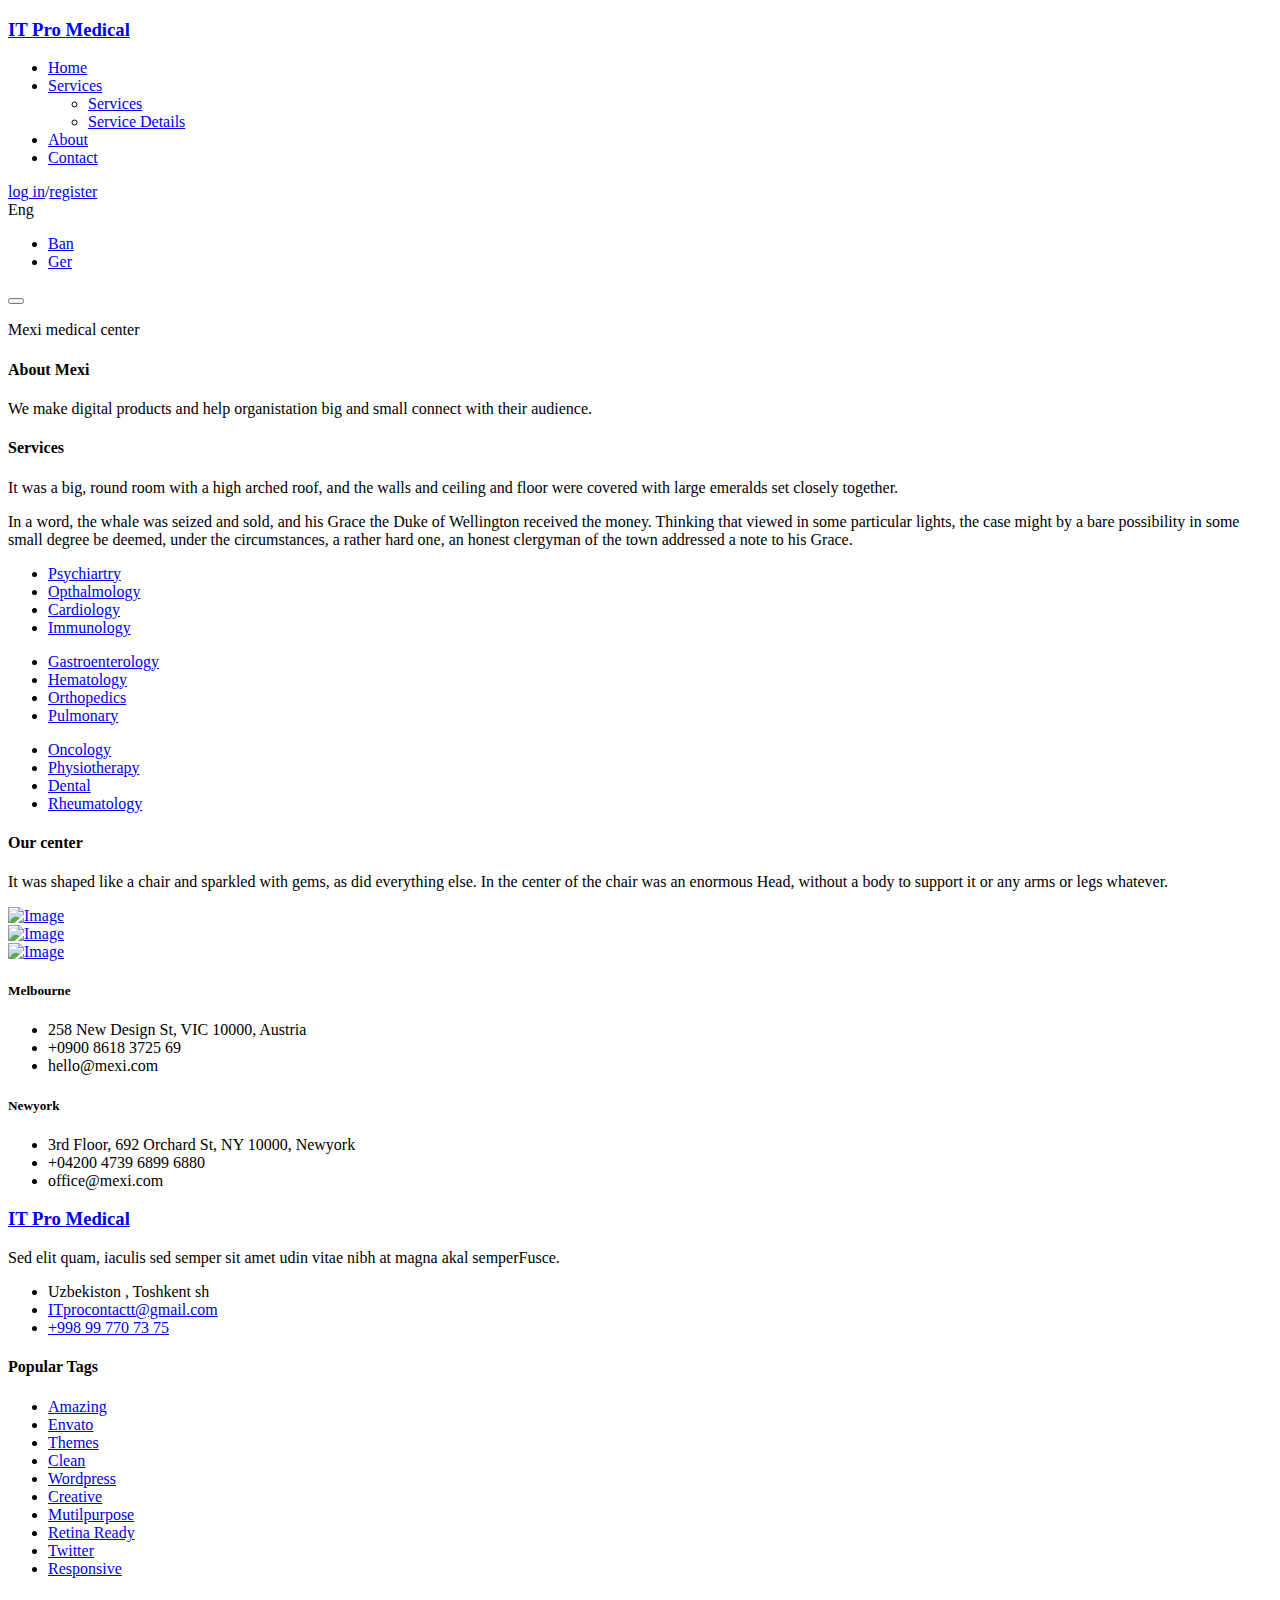
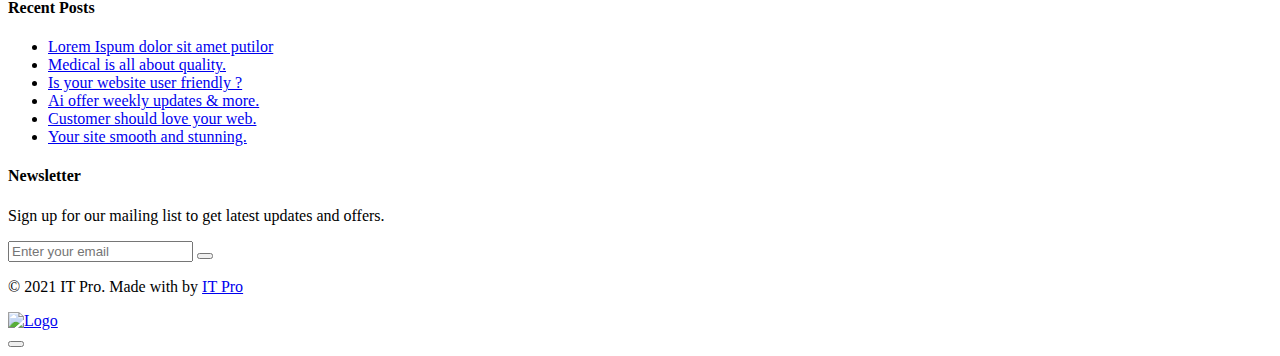
==== about.html @ 4acb0628 "fhgfj" ====
<!DOCTYPE html>
<html lang="en">

<head>
    <meta charset="utf-8">
    <meta http-equiv="X-UA-Compatible" content="IE=edge">
    <meta name="viewport" content="width=device-width, initial-scale=1.0" />

    <title>About – Mexi – Health & Medical HTML Template</title>
    <meta name="description" content="Mexi Health & Medical Bootstrap 5 Template is a sophisticated website template for your hospital or clinic."/>

    <!--== Favicon ==-->
    <link rel="shortcut icon" href="assets/img/favicon.ico" type="image/x-icon" />

    <!--== Main Style CSS ==-->
    <link href="assets/css/style.css" rel="stylesheet" />

</head>

<body>

<!--wrapper start-->
<div class="wrapper">

  <!--== Start Preloader Content ==-->
  <div class="preloader-wrap">
  	<div class="preloader">
	    <span class="dot"></span>
	    <div class="dots">
        <span></span>
        <span></span>
        <span></span>
	    </div>
  	</div>
  </div>
  <!--== End Preloader Content ==-->

  <!--== Start Header Wrapper ==-->
  <header class="header-area header-default transparent sticky-header">
    <div class="container">
      <div class="row align-items-center">
        <div class="col-lg-12">
          <div class="header-align">
            <div class="header-logo-area">
              <a href="index.html">
                <h3 class="text-dark font-weight-bold ml-30" href="#">IT Pro <span class="text-danger">Medical</span></h3>
              </a>
            </div>
            <div class="header-navigation-area">
              <ul class="main-menu nav justify-content-center">
                <li><a href="index.html">Home</a></li>
                <li class="has-submenu"><a href="services.html">Services</a>
                  <ul class="submenu-nav">
                    <li><a href="services.html">Services</a></li>
                    <li><a href="service-details.html">Service Details</a></li>
                  </ul>
                </li>
                <li class="active"><a href="about.html">About</a></li>
                <li><a href="contact.html">Contact</a></li>
<!--                <li class="has-submenu"><a href="blog.html">Blog</a>-->
<!--                  <ul class="submenu-nav">-->
<!--                    <li><a href="blog.html">Blog Grid</a></li>-->
<!--                    <li><a href="blog-details.html">Blog Single</a></li>-->
<!--                  </ul>-->
<!--                </li>-->
              </ul>
            </div>
            <div class="header-action-area">
              <div class="login-reg">
                <a href="#/">log in</a><span>/</span><a href="#/">register</a> <i class="icon icofont-user-alt-3"></i>
              </div>
              <div class="widget-language">
                <span class="current">Eng <i class="icon icofont-simple-down"></i></span>
                <ul>
                  <li><a href="#">Ban</a></li>
                  <li><a href="#">Ger</a></li>
                </ul>
              </div>
              <button class="btn-menu d-lg-none">
                <span></span>
                <span></span>
                <span></span>
              </button>
            </div>
          </div>
        </div>
      </div>
    </div>
  </header>
  <!--== End Header Wrapper ==-->

  <main class="main-content site-wrapper-reveal">
    <!--== Start Page Title Area ==-->
    <section class="page-title-area bg-img bg-img-top" data-bg-img="assets/img/photos/about-bg1.jpg">
      <div class="container">
        <div class="row">
          <div class="col-lg-7 m-auto">
            <div class="page-title-content content-style5 text-center">
              <p>Mexi medical center</p>
              <h4 class="title">About <span>Mexi</span></h4>
            </div>
          </div>
        </div>
      </div>
    </section>
    <!--== End Page Title Area ==-->

    <!--== Start About Area Wrapper ==-->
    <section class="about-area">
      <div class="container">
        <div class="row">
          <div class="col-lg-12">
            <p class="text-pra">We make digital products and help organistation big and small connect with their audience.</p>
            <div class="service-list-content">
              <h4 class="title">Services</h4>
              <p class="text-block">It was a big, round room with a high arched roof, and the walls and ceiling and floor were covered with large emeralds set closely together.</p>
              <p>In a word, the whale was seized and sold, and his Grace the Duke of Wellington received the money. Thinking that viewed in some particular lights, the case might by a bare possibility in some small degree be deemed, under the circumstances, a rather hard one, an honest clergyman of the town addressed a note to his Grace.</p>
              <div class="service-list">
                <ul>
                  <li><a href="departments.html">Psychiartry</a></li>
                  <li><a href="departments.html">Opthalmology</a></li>
                  <li><a href="departments.html">Cardiology</a></li>
                  <li><a href="departments.html">Immunology</a></li>
                </ul>
                <ul>
                  <li><a href="departments.html">Gastroenterology</a></li>
                  <li><a href="departments.html">Hematology</a></li>
                  <li><a href="departments.html">Orthopedics</a></li>
                  <li><a href="departments.html">Pulmonary</a></li>
                </ul>
                <ul>
                  <li><a href="departments.html">Oncology</a></li>
                  <li><a href="departments.html">Physiotherapy</a></li>
                  <li><a href="departments.html">Dental</a></li>
                  <li><a href="departments.html">Rheumatology</a></li>
                </ul>
              </div>
            </div>
            <div class="office-center-content">
              <h4 class="title">Our center</h4>
              <p>It was shaped like a chair and sparkled with gems, as did everything else. In the center of the chair was an enormous Head, without a body to support it or any arms or legs whatever.</p>
              <div class="row">
                <div class="col-md-6">
                  <div class="gallery-item mb-30">
                    <div class="thumb">
                      <a class="lightbox-image" data-fancybox="gallery" href="assets/img/about/01.jpg">
                        <img src="assets/img/about/01.jpg" alt="Image">
                      </a>
                      <div class="overlay"><i class="icofont-plus"></i></div>
                    </div>
                  </div>
                </div>
                <div class="col-md-6">
                  <div class="gallery-item mb-30">
                    <div class="thumb">
                      <a class="lightbox-image" data-fancybox="gallery" href="assets/img/about/02.jpg">
                        <img src="assets/img/about/02.jpg" alt="Image">
                      </a>
                      <div class="overlay"><i class="icofont-plus"></i></div>
                    </div>
                  </div>
                </div>
                <div class="col-md-12">
                  <div class="gallery-item">
                    <div class="thumb">
                      <a class="lightbox-image" data-fancybox="gallery" href="assets/img/about/03.jpg">
                        <img src="assets/img/about/03.jpg" alt="Image">
                      </a>
                      <div class="overlay"><i class="icofont-plus"></i></div>
                    </div>
                  </div>
                </div>
              </div>
              <div class="office-address-content">
                <div class="office-address-item">
                  <h5>Melbourne</h5>
                  <ul>
                    <li class="info-address">258 New Design St, VIC 10000, Austria</li>
                    <li class="info-phone">+0900 8618 3725 69</li>
                    <li class="info-mail">hello@mexi.com</li>
                  </ul>
                </div>
                <div class="office-address-item">
                  <h5>Newyork</h5>
                  <ul>
                    <li class="info-address">3rd Floor, 692 Orchard St, NY 10000, Newyork</li>
                    <li class="info-phone">+04200 4739 6899 6880</li>
                    <li class="info-mail">office@mexi.com</li>
                  </ul>
                </div>
              </div>
            </div>
          </div>
        </div>
      </div>
    </section>
    <!--== End About Area Wrapper ==-->
  </main>

  <!--== Start Footer Area Wrapper ==-->
  <footer class="footer-area reveal-footer">
    <div class="container">
      <div class="row">
        <div class="col-sm-6 col-md-5 col-lg-4 col-xl-3">
          <div class="widget-item">
            <div class="about-widget">
              <a class="footer-logo" href="index.html">
                <h3 class="text-dark font-weight-bold ml-30" href="#">IT Pro <span class="text-danger">Medical</span></h3>
              </a>
              <p class="mb-0">Sed elit quam, iaculis sed semper sit amet udin vitae nibh at magna akal semperFusce.
              </p>
              <ul class="widget-contact-info">
                <li class="info-address"><i class="icofont-location-pin"></i>Uzbekiston , Toshkent sh</li>
                <li class="info-mail"><i class="icofont-email"></i><a
                        href="mailto://ITprocontactt@gmail.com">ITprocontactt@gmail.com</a></li>
                <li class="info-phone"><i class="icofont-ui-call"></i><a href="tel://+998 99 770 73 75">+998 99 770 73 75</a></li>
              </ul>
            </div>
          </div>
        </div>
        <div class="col-sm-6 col-md-6 offset-md-1 col-lg-3 offset-lg-0 col-xl-3 d-lg-none d-xl-block">
          <div class="widget-item d-inline-block">
            <h4 class="widget-title line-bottom">Popular Tags</h4>
            <div class="widget-tags">
              <ul>
                <li><a href="#/">Amazing</a></li>
                <li><a href="#/">Envato</a></li>
                <li><a href="#/">Themes</a></li>
                <li><a href="#/">Clean</a></li>
                <li><a href="#/">Wordpress</a></li>
                <li><a href="#/">Creative</a></li>
                <li><a href="#/">Mutilpurpose</a></li>
                <li><a href="#/">Retina Ready</a></li>
                <li><a href="#/">Twitter</a></li>
                <li><a href="#/">Responsive</a></li>
              </ul>
            </div>
          </div>
        </div>
        <div class="col-sm-6 col-md-5 col-lg-4 col-xl-3">
          <div class="widget-item">
            <h4 class="widget-title line-bottom">Recent Posts</h4>
            <nav class="widget-posts">
              <ul class="posts-item">
                <li><a href="about.html"><i class="icon icofont-rounded-double-right"></i>Lorem Ispum dolor sit
                  amet putilor</a></li>
                <li><a href="about.html"><i class="icon icofont-rounded-double-right"></i>Medical is all about
                  quality.</a></li>
                <li><a href="about.html"><i class="icon icofont-rounded-double-right"></i>Is your website user
                  friendly ?</a></li>
                <li><a href="about.html"><i class="icon icofont-rounded-double-right"></i>Ai offer weekly
                  updates & more.</a></li>
                <li><a href="about.html"><i class="icon icofont-rounded-double-right"></i>Customer should love
                  your web.</a></li>
                <li><a href="about.html"><i class="icon icofont-rounded-double-right"></i>Your site smooth and
                  stunning.</a></li>
              </ul>
            </nav>
          </div>
        </div>
        <div class="col-sm-6 col-md-6 offset-md-1 col-lg-4 offset-lg-0 col-xl-3">
          <div class="widget-item">
            <h4 class="widget-title line-bottom">Newsletter</h4>
            <div class="widget-newsletter">
              <p>Sign up for our mailing list to get latest updates and offers.</p>
              <form class="newsletter-form input-btn-group">
                <input class="form-control" type="text" placeholder="Enter your email">
                <button class="btn btn-theme" type="button"><i class="icofont-long-arrow-right"></i></button>
              </form>
            </div>
            <div class="widget-social-icons">
              <a href="https://t.me/IT_PRO_ROBOT"><i class="icofont-telegram"></i></a>
              <a href="https://instagram.com/it__pro"><i class="icofont-instagram"></i></a>
              <a href="https://youtube.com/channel/UCy5iPj3kDkZGWGqlgGkzoIw"><i class="icofont-youtube"></i></a>
            </div>
          </div>
        </div>
      </div>
    </div>
    <div class="footer-bottom">
      <div class="container">
        <div class="row text-center">
          <div class="col-sm-12">
            <div class="widget-copyright">
              <p>© 2021 <span>IT Pro</span>. Made with <i class="icofont-heart-alt"></i> by <a href="https://it-pro.vercel.app/" target="_blank">IT Pro</a></p>
            </div>
          </div>
        </div>
      </div>
    </div>
  </footer>
  <!--== End Footer Area Wrapper ==-->
  
  <!--== Scroll Top Button ==-->
  <div class="scroll-to-top"><span class="icofont-rounded-up"></span></div>

  <!--== Start Side Menu ==-->
  <aside class="off-canvas-wrapper">
    <div class="off-canvas-inner">
      <div class="off-canvas-overlay"></div>
      <!-- Start Off Canvas Content Wrapper -->
      <div class="off-canvas-content">
        <!-- Off Canvas Header -->
        <div class="off-canvas-header">
          <div class="logo-area">
            <a href="index.html"><img src="assets/img/logo.png" alt="Logo" /></a>
          </div>
          <div class="close-action">
            <button class="btn-close"><i class="lnr lnr-cross"></i></button>
          </div>
        </div>

        <div class="off-canvas-item">
          <!-- Start Mobile Menu Wrapper -->
          <div class="res-mobile-menu">
            <!-- Note Content Auto Generate By Jquery From Main Menu -->
          </div>
          <!-- End Mobile Menu Wrapper -->
        </div>
        <!-- Off Canvas Footer -->
        <div class="off-canvas-footer"></div>
      </div>
      <!-- End Off Canvas Content Wrapper -->
    </div>
  </aside>
  <!--== End Side Menu ==-->  
</div>

<!--=======================Javascript============================-->

<!--=== Modernizr Min Js ===-->
<script src="assets/js/modernizr.js"></script>
<!--=== jQuery Min Js ===-->
<script src="assets/js/jquery-main.js"></script>
<!--=== jQuery Migration Min Js ===-->
<script src="assets/js/jquery-migrate.js"></script>
<!--=== Popper Min Js ===-->
<script src="assets/js/popper.min.js"></script>
<!--=== Bootstrap Min Js ===-->
<script src="assets/js/bootstrap.min.js"></script>
<!--=== jquery UI Min Js ===-->
<script src="assets/js/jquery-ui.min.js"></script>
<!--=== Plugin Collection Js ===-->
<script src="assets/js/plugincollection.js"></script>


<!--=== Custom Js ===-->
<script src="assets/js/custom.js"></script>

</body>

</html>
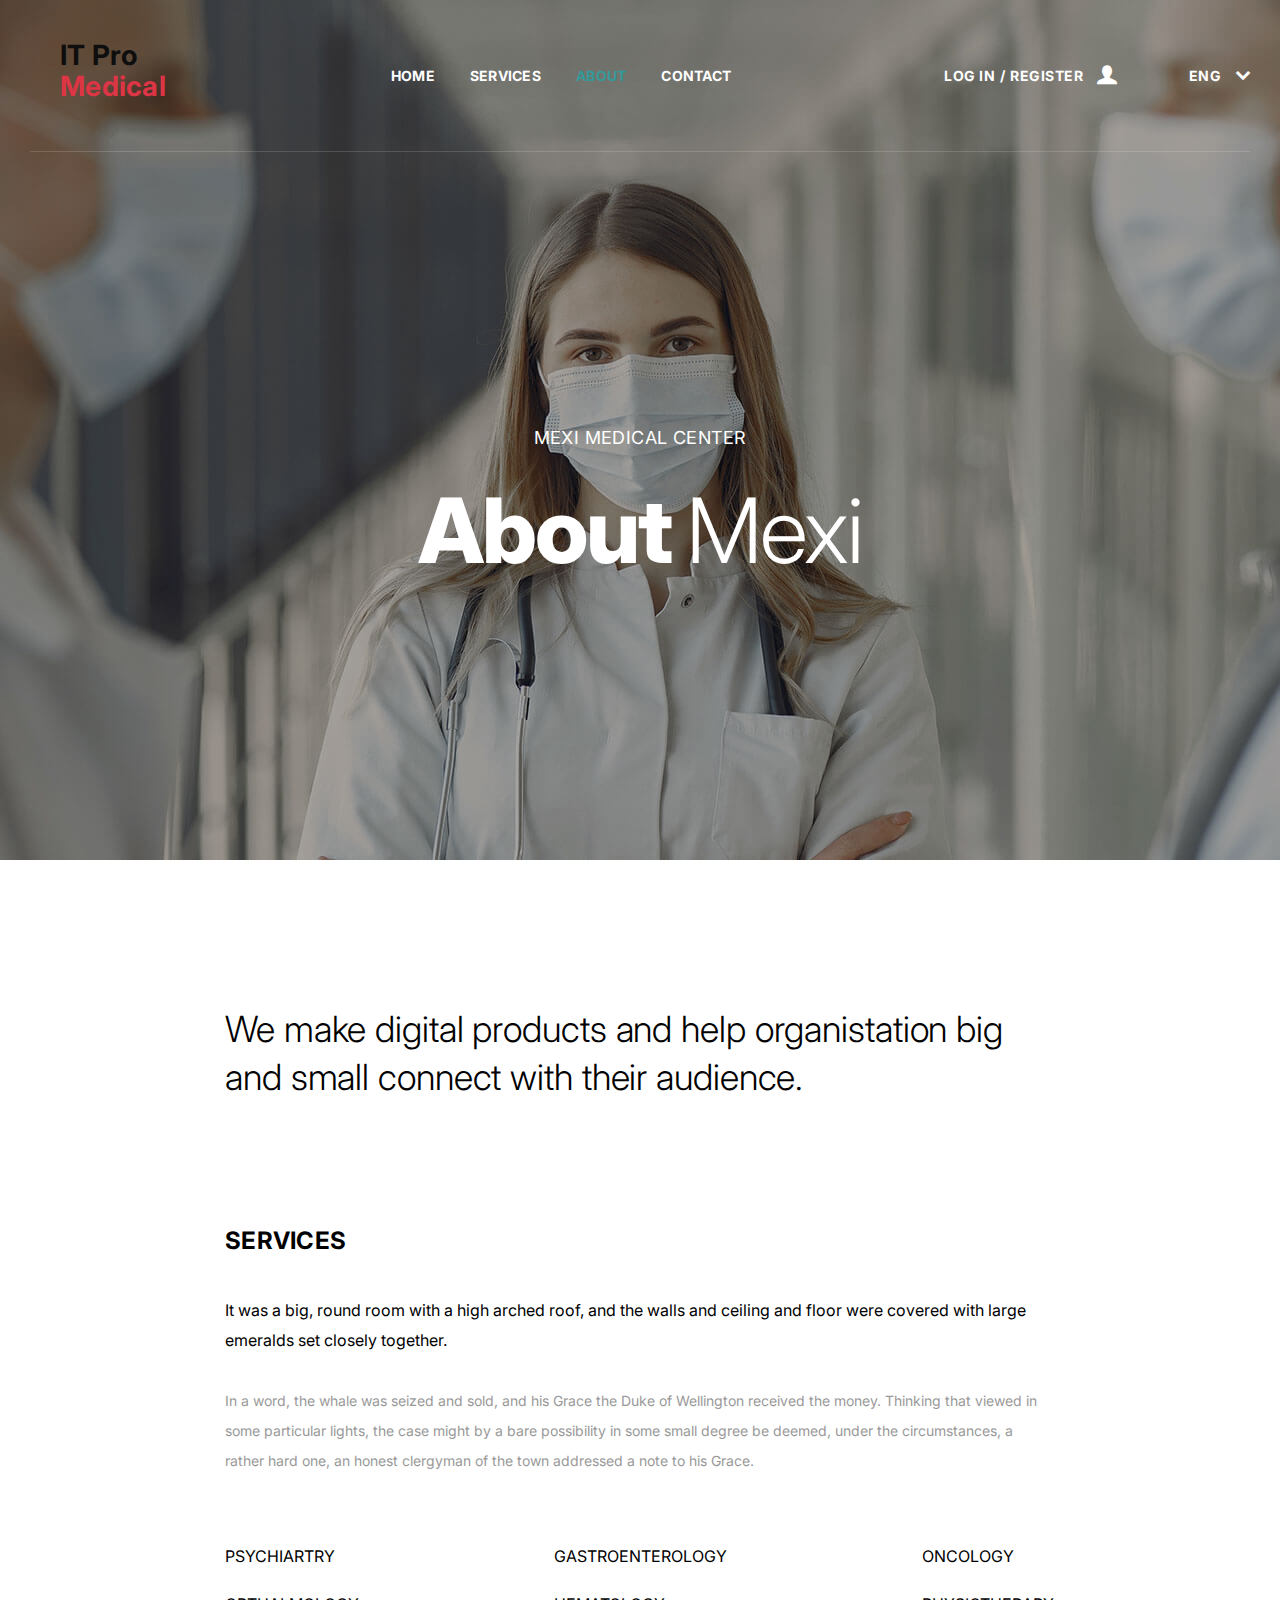
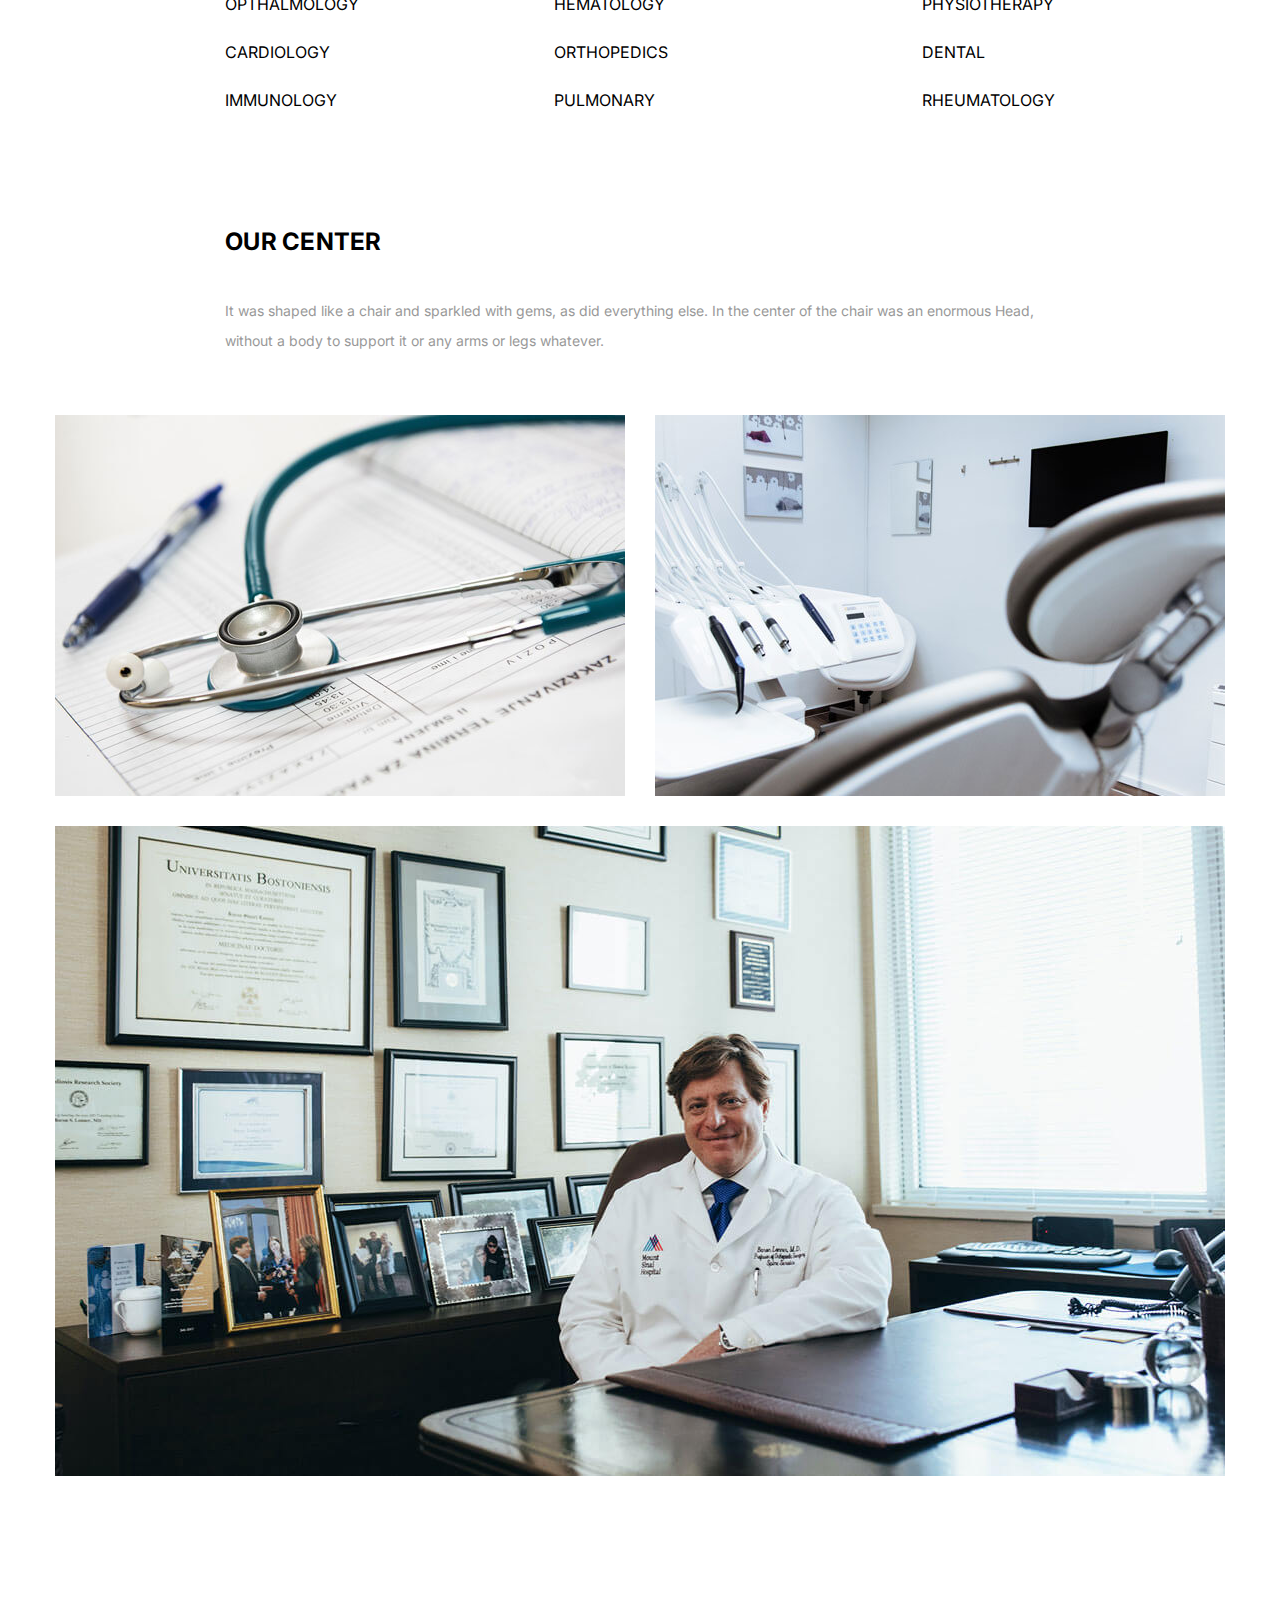
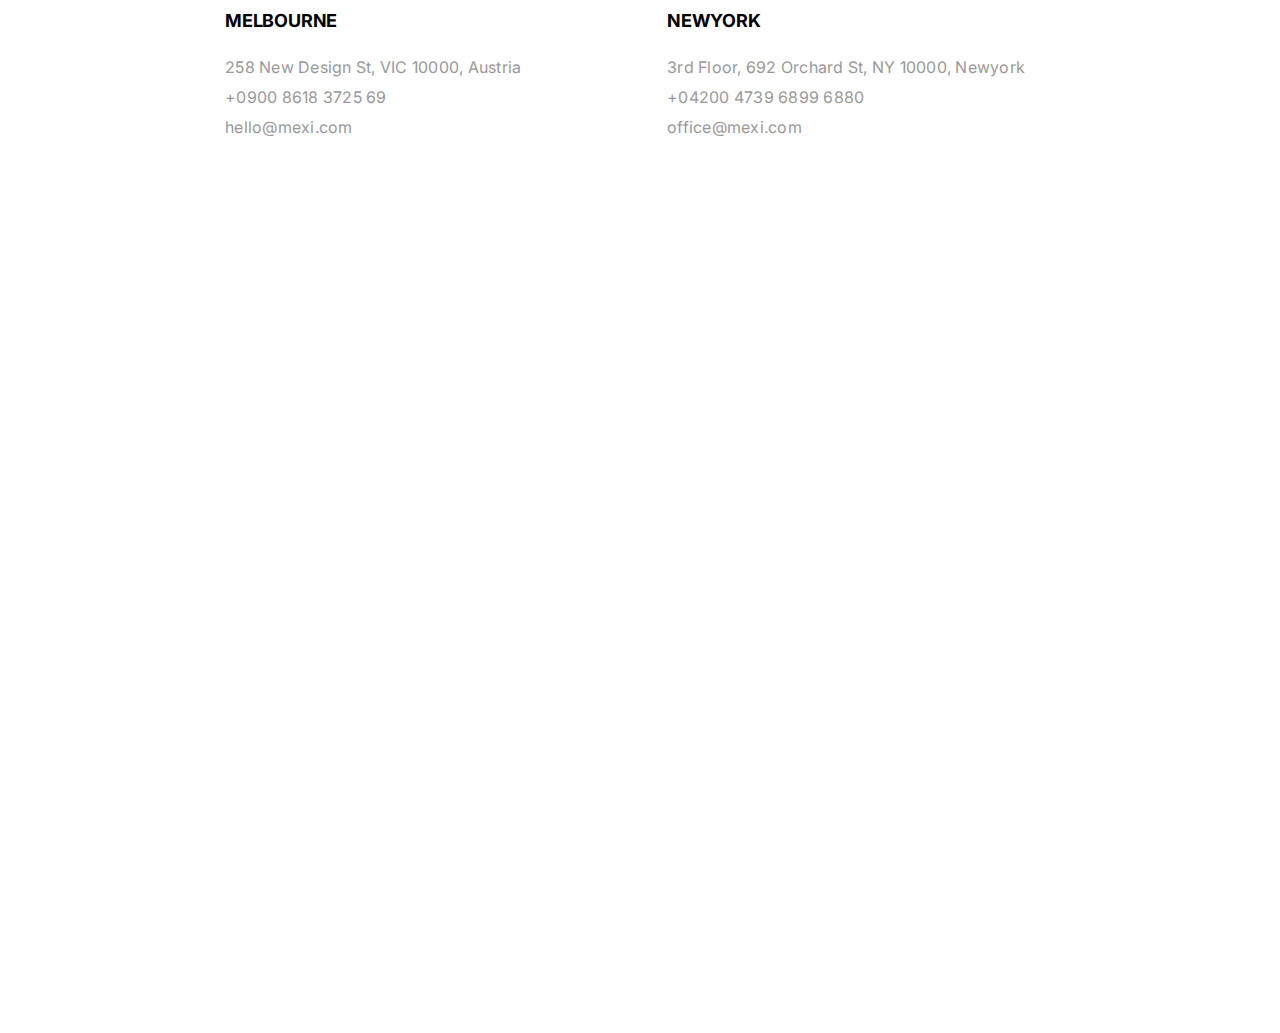
==== commit 30dee92f: "lang" ====
--- a/about.html
+++ b/about.html
@@ -72,8 +72,9 @@
               <div class="widget-language">
                 <span class="current">Eng <i class="icon icofont-simple-down"></i></span>
                 <ul>
-                  <li><a href="#">Ban</a></li>
-                  <li><a href="#">Ger</a></li>
+                  <li><a href="#">Uzb</a></li>
+                  <li><a href="#">Eng</a></li>
+		  <li><a href="#">Rus</a></li>
                 </ul>
               </div>
               <button class="btn-menu d-lg-none">
@@ -349,4 +350,4 @@
 
 </body>
 
-</html>+</html>
--- a/assets/css/style.css
+++ b/assets/css/style.css
@@ -0,0 +1,9065 @@
+@charset "UTF-8";
+/*===================================================================
+[Table Of Content]
+
+    * Imported CSS
+    * Typography CSS
+    * Common CSS
+    * Main Navigation CSS
+    * Header CSS
+    * Home Slider CSS
+    * About CSS
+    * Service CSS
+    * Team CSS
+    * Brand Logo CSS
+    * Form CSS
+    * Blog CSS
+    * Contact CSS
+    * Footer CSS
+
+=====================================================================*/
+/*
+-----------------------------------------------------------------------
+	Imported CSS
+-----------------------------------------------------------------------
+*/
+@import url(https://fonts.googleapis.com/css?family=Inter:300,400,500,600,700,800,900,|Libre+Baskerville:400,400i,700);
+@import url(bootstrap.min.css);
+@import url(icofont.css);
+@import url(animate.css);
+@import url(aos.css);
+@import url(swiper.min.css);
+@import url(plugin-collection.css);
+/*
+-----------------------------------------------------------------------
+  Typography CSS
+-----------------------------------------------------------------------
+*/
+body {
+  color: #666666;
+  font-size: 0.875rem;
+  font-family: "Inter", sans-serif;
+  font-weight: 400;
+  letter-spacing: 0.25px;
+  line-height: 1.7142857143;
+  margin: 0;
+  overflow-x: hidden;
+  -ms-word-wrap: break-word;
+  word-wrap: break-word;
+}
+
+h1, h2, h3, h4, h5, h6,
+.h1, .h2, .h3, .h4, .h5, .h6 {
+  color: #000;
+  font-family: "Inter", sans-serif;
+  font-weight: 700;
+  line-height: 1.1;
+  margin-bottom: 10px;
+  margin-top: 0;
+}
+
+a {
+  color: #339999;
+  text-decoration: none;
+  transition: 0.3s;
+  -webkit-transition: 0.3s;
+  -moz-transition: 0.3s;
+  -ms-transition: 0.3s;
+  -o-transition: 0.3s;
+}
+a:hover, a:active, a:focus {
+  box-shadow: none;
+  color: #206060;
+  outline: none;
+  text-decoration: none;
+}
+a img {
+  border: none;
+}
+
+.btn:focus {
+  box-shadow: none;
+}
+
+p {
+  margin-bottom: 30px;
+}
+p:last-child {
+  margin-bottom: 0;
+}
+
+:active,
+:focus {
+  box-shadow: none;
+  outline: none !important;
+}
+
+::selection {
+  background: #339999;
+  color: #fff;
+  text-shadow: none;
+}
+
+::-moz-selection {
+  background: #339999;
+  /* Firefox */
+  color: #fff;
+  text-shadow: none;
+}
+
+::-webkit-selection {
+  background: #339999;
+  /* Safari */
+  color: #fff;
+  text-shadow: none;
+}
+
+img {
+  max-width: 100%;
+}
+
+iframe {
+  border: none !important;
+}
+
+textarea:focus, textarea:active, input:focus, input:active {
+  outline: none;
+}
+
+ul {
+  margin: 0;
+  padding: 0;
+}
+ul li {
+  list-style: none;
+}
+
+pre,
+ul,
+ol,
+dl,
+dd,
+blockquote,
+address,
+table,
+fieldset {
+  margin-bottom: 30px;
+}
+
+table p {
+  margin-bottom: 0;
+}
+
+/*
+-----------------------------------------------------------------------
+  Common CSS
+-----------------------------------------------------------------------
+*/
+@media only screen and (min-width: 1200px) {
+  .container {
+    max-width: 1200px;
+    padding-left: 15px;
+    padding-right: 15px;
+  }
+}
+
+@media only screen and (min-width: 1200px) {
+  .row {
+    margin-right: -15px;
+    margin-left: -15px;
+  }
+}
+@media only screen and (min-width: 1200px) {
+  .row > [class*=col-] {
+    padding-right: 15px;
+    padding-left: 15px;
+  }
+}
+
+.section-title {
+  margin-bottom: 80px;
+}
+@media only screen and (max-width: 991px) {
+  .section-title {
+    margin-bottom: 70px;
+  }
+}
+@media only screen and (max-width: 767px) {
+  .section-title {
+    margin-bottom: 60px;
+  }
+}
+@media only screen and (max-width: 575px) {
+  .section-title {
+    margin-bottom: 50px;
+  }
+}
+.section-title h5 {
+  color: #999999;
+  font-size: 14px;
+  font-weight: 400;
+  letter-spacing: 0.3px;
+  margin-bottom: 15px;
+  text-transform: uppercase;
+}
+@media only screen and (max-width: 767px) {
+  .section-title h5 {
+    font-size: 12px;
+    margin-bottom: 12px;
+  }
+}
+.section-title .title {
+  font-size: 48px;
+  font-weight: 700;
+  letter-spacing: -1.377px;
+  line-height: 1.1;
+  margin-bottom: 25px;
+}
+@media only screen and (max-width: 1199px) {
+  .section-title .title {
+    font-size: 40px;
+  }
+}
+@media only screen and (max-width: 767px) {
+  .section-title .title {
+    font-size: 36px;
+  }
+}
+@media only screen and (max-width: 575px) {
+  .section-title .title {
+    font-size: 24px;
+  }
+}
+.section-title .title span {
+  color: #339999;
+  font-weight: 300;
+}
+.section-title .desc {
+  margin-bottom: 55px;
+}
+.section-title .desc p {
+  font-size: 14px;
+  line-height: 30px;
+  margin-bottom: 0;
+}
+@media only screen and (max-width: 767px) {
+  .section-title .desc p br {
+    display: none;
+  }
+}
+.section-title .separator-line {
+  border-bottom: 1px solid #339999;
+  display: block;
+  margin: 0 auto 40px;
+  width: 100px;
+}
+.section-title .list-style li {
+  color: #666666;
+  font-size: 14px;
+  margin-bottom: 16px;
+  padding-left: 29px;
+  position: relative;
+}
+.section-title .list-style li i {
+  color: #339999;
+  font-size: 14px;
+  left: 0;
+  position: absolute;
+  top: 5px;
+}
+.section-title .list-style li:last-child {
+  margin-bottom: 0;
+}
+.section-title.section-light h5 {
+  color: #fff;
+}
+.section-title.section-light .title {
+  color: #fff;
+}
+.section-title.section-light .desc p {
+  color: #fff;
+}
+.section-title.section-light .separator-line {
+  border-bottom-color: #fff !important;
+}
+.section-title.section-light .separator-line.separator-double:before {
+  border-bottom-color: #fff !important;
+}
+
+.bg-img {
+  background: no-repeat center center;
+  background-size: cover;
+}
+.bg-img.bg-img-top {
+  background-position: top center;
+}
+
+.site-wrapper-reveal {
+  background-color: #FFFFFF;
+  position: relative;
+  overflow: hidden;
+  z-index: 1;
+}
+
+.niceselect {
+  float: inherit;
+}
+.niceselect .list {
+  border-radius: 0;
+  width: 100%;
+}
+
+.line-hr {
+  border-bottom: 1px solid #e2e2e2;
+}
+
+.lh-1 {
+  line-height: 1;
+}
+
+.z-index-1 {
+  z-index: 1;
+}
+
+.z-index-2 {
+  z-index: 2;
+}
+
+.content-items-center {
+  align-items: center;
+  display: flex;
+}
+
+.justify-items-center {
+  display: flex;
+  justify-content: center;
+}
+
+.min-height-auto {
+  min-height: auto !important;
+}
+
+.height-auto {
+  height: auto !important;
+}
+
+.form-message.alert {
+  margin-top: 10px;
+}
+
+.row-gutter-0 [class*=col-] {
+  margin: 0;
+  padding: 0;
+}
+
+@media only screen and (max-width: 991px) {
+  .md-text-center {
+    text-align: center;
+  }
+}
+@media only screen and (max-width: 767px) {
+  .sm-text-center {
+    text-align: center;
+  }
+}
+@media only screen and (max-width: 575px) {
+  .xs-w-100 {
+    width: 100% !important;
+  }
+}
+/*-------- Button Style Css --------*/
+.btn-theme {
+  background-color: #339999;
+  border-color: #339999;
+  border-radius: 0;
+  color: #fff;
+  display: inline-block;
+  font-weight: 400;
+  font-size: 14px;
+  line-height: 30px;
+  min-height: 50px;
+  padding: 10px 30px;
+  position: relative;
+  text-transform: uppercase;
+  transition: 0.3s;
+  -webkit-transition: 0.3s;
+  -moz-transition: 0.3s;
+  -ms-transition: 0.3s;
+  -o-transition: 0.3s;
+}
+.btn-theme .icon {
+  font-size: 14px;
+  padding-left: 12px;
+  position: absolute;
+  top: 50%;
+  transform: translateY(-50%);
+  right: 15px;
+}
+.btn-theme:hover, .btn-theme:focus {
+  background-color: #669900;
+  border-color: #669900;
+  color: #fff;
+}
+.btn-theme.btn-black {
+  background-color: #000;
+  border-color: #000;
+}
+.btn-theme.btn-black:hover {
+  background-color: #339999;
+  border-color: #339999;
+  color: #fff;
+}
+.btn-theme.btn-white {
+  background-color: #fff;
+  border-color: #fff;
+  color: #0e0e0e;
+}
+.btn-theme.btn-white:hover {
+  background-color: #000;
+  border-color: #000;
+  color: #fff;
+}
+.btn-theme.btn-white.btn-border {
+  background-color: transparent;
+  border: 1px solid rgba(255, 255, 255, 0.5);
+  color: #fff;
+  line-height: 29px;
+}
+.btn-theme.btn-white.btn-border:hover {
+  background-color: #339999;
+  border-color: #339999;
+  color: #fff;
+}
+.btn-theme.btn-gray {
+  background-color: #f4f4f4;
+  border-color: #f4f4f4;
+  color: #0e0e0e;
+}
+.btn-theme.btn-gray:hover {
+  background-color: #339999;
+  border-color: #339999;
+  color: #fff;
+}
+.btn-theme.btn-border {
+  background-color: transparent;
+  border: 1px solid #339999;
+  color: #339999;
+}
+.btn-theme.btn-round {
+  border-radius: 25px;
+}
+.btn-theme.btn-round.btn-slide:before {
+  border-radius: 25px;
+}
+.btn-theme.btn-lg {
+  letter-spacing: 0.131px;
+  padding: 14px 48px;
+}
+.btn-theme.btn-slide {
+  position: relative;
+  z-index: 1;
+}
+.btn-theme.btn-slide:before {
+  background-color: #669900;
+  content: "";
+  height: 100%;
+  left: 0;
+  position: absolute;
+  top: 0;
+  width: 0;
+  z-index: -1;
+  transition: 0.3s;
+  -webkit-transition: 0.3s;
+  -moz-transition: 0.3s;
+  -ms-transition: 0.3s;
+  -o-transition: 0.3s;
+}
+.btn-theme.btn-slide:hover:before {
+  width: 100%;
+}
+.btn-theme.btn-size-md {
+  height: 50px;
+  min-width: 160px;
+  text-align: center;
+}
+.btn-theme.btn-size-lg {
+  height: 50px;
+  min-width: 180px;
+  text-align: center;
+}
+.btn-theme.btn-size-xl {
+  height: 50px;
+  min-width: 220px;
+  text-align: center;
+}
+.btn-theme.btn-size-xxl {
+  height: 52px;
+  min-width: 270px;
+  text-align: center;
+}
+
+.btn-link {
+  color: #000;
+  display: inline-block;
+  font-weight: 400;
+  font-size: 12px;
+  letter-spacing: 1px;
+  padding: 0;
+  position: relative;
+  text-decoration: none;
+  text-transform: uppercase;
+  transition: 0.3s;
+  -webkit-transition: 0.3s;
+  -moz-transition: 0.3s;
+  -ms-transition: 0.3s;
+  -o-transition: 0.3s;
+}
+.btn-link:hover {
+  color: #339999;
+  text-decoration: none;
+}
+.btn-link span + .icon {
+  color: #339999;
+  font-size: 14px;
+  padding-left: 17px;
+}
+.btn-link span + .icon:before {
+  font-weight: 900;
+}
+.btn-link:focus {
+  text-decoration: none;
+}
+.btn-link.btn-line:after {
+  background-color: #339999;
+  bottom: 0;
+  content: "";
+  height: 1px;
+  right: 0;
+  position: absolute;
+  width: 0;
+  transition: 0.3s;
+  -webkit-transition: 0.3s;
+  -moz-transition: 0.3s;
+  -ms-transition: 0.3s;
+  -o-transition: 0.3s;
+}
+.btn-link.btn-line:hover {
+  color: #000;
+}
+.btn-link.btn-line:hover:after {
+  left: 0;
+  width: 100%;
+}
+.btn-link.btn-dark {
+  background-color: transparent;
+  border: none;
+  color: #0e0e0e;
+}
+.btn-link.btn-dark:after {
+  background-color: #0e0e0e;
+  left: 0;
+  width: 100%;
+}
+.btn-link.btn-dark:hover {
+  color: #339999;
+}
+.btn-link.btn-dark:hover:hover:before {
+  background-color: #339999;
+}
+.btn-link.btn-dark:hover:hover:after {
+  background-color: #339999;
+}
+
+/*-------- Owl Carousel Style Css --------*/
+.owl-carousel.owl-theme .owl-nav {
+  margin: 0;
+}
+.owl-carousel.owl-theme .owl-nav [class*=owl-] {
+  background-color: transparent;
+  font-size: 24px;
+  font-weight: 900;
+  margin: 0;
+  transition: 0.4s;
+  -webkit-transition: 0.4s;
+  -moz-transition: 0.4s;
+  -ms-transition: 0.4s;
+  -o-transition: 0.4s;
+}
+.owl-carousel.owl-theme .owl-nav [class*=owl-]:hover {
+  color: #339999;
+}
+.owl-carousel.owl-theme .owl-nav .owl-prev {
+  margin-right: 10px;
+}
+.owl-carousel.owl-theme .owl-nav .owl-next {
+  margin-left: 10px;
+}
+.owl-carousel.owl-theme.owl-nav2 .owl-nav {
+  left: 0;
+  position: absolute;
+  right: 0;
+  top: 50%;
+}
+.owl-carousel.owl-theme.owl-nav2 .owl-nav [class*=owl-] {
+  position: absolute;
+}
+.owl-carousel.owl-theme.owl-nav2 .owl-nav [class*=owl-].owl-prev {
+  left: 0;
+}
+.owl-carousel.owl-theme.owl-nav2 .owl-nav [class*=owl-].owl-next {
+  right: 0;
+}
+.owl-carousel.owl-theme .owl-dots {
+  margin-top: 55px;
+}
+.owl-carousel.owl-theme .owl-dots .owl-dot span {
+  background-color: #808080;
+  border: 1px solid #808080;
+  height: 10px;
+  margin: 5px 12px;
+  width: 10px;
+  transition: 0.4s;
+  -webkit-transition: 0.4s;
+  -moz-transition: 0.4s;
+  -ms-transition: 0.4s;
+  -o-transition: 0.4s;
+}
+.owl-carousel.owl-theme .owl-dots .owl-dot.active span, .owl-carousel.owl-theme .owl-dots .owl-dot:hover span {
+  background-color: #339999;
+  border-color: #339999;
+}
+.owl-carousel.owl-dots-none .owl-dots {
+  display: none;
+}
+
+/*-------- Page Title Style Css --------*/
+.page-title-area .page-title-content {
+  letter-spacing: 0;
+  padding: 52px 0;
+}
+.page-title-area .page-title-content .title {
+  color: #000;
+  font-size: 48px;
+  font-weight: 700;
+  letter-spacing: -1.377px;
+  line-height: 1.1;
+}
+@media only screen and (max-width: 1199px) {
+  .page-title-area .page-title-content .title {
+    font-size: 36px;
+  }
+}
+@media only screen and (max-width: 767px) {
+  .page-title-area .page-title-content .title {
+    font-size: 30px;
+  }
+}
+.page-title-area .page-title-content .title span {
+  color: #339999;
+  font-weight: 300;
+}
+.page-title-area .page-title-content .bread-crumbs {
+  color: #888;
+  font-size: 15px;
+  margin-bottom: 2px;
+}
+.page-title-area .page-title-content .bread-crumbs a {
+  color: #888;
+}
+.page-title-area .page-title-content .bread-crumbs a:hover {
+  color: #339999;
+}
+.page-title-area .page-title-content .bread-crumbs span.active {
+  color: #568701;
+}
+.page-title-area .page-title-content .bread-crumbs .breadcrumb-sep {
+  padding: 0 8.7px;
+}
+.page-title-area .page-title-content .bread-crumbs.bread-crumbs-style2 {
+  font-size: 14px;
+  margin-bottom: 23px;
+  margin-top: 44px;
+  text-transform: uppercase;
+}
+@media only screen and (max-width: 767px) {
+  .page-title-area .page-title-content .bread-crumbs.bread-crumbs-style2 {
+    margin-top: 22px;
+  }
+}
+.page-title-area .page-title-content.text-light .title {
+  color: #fff;
+}
+.page-title-area .page-title-content.text-light .bread-crumbs {
+  color: #fff;
+}
+.page-title-area .page-title-content.text-light .bread-crumbs a {
+  color: #fff;
+}
+.page-title-area .page-title-content.content-style2 {
+  padding: 327px 0 271px;
+}
+@media only screen and (max-width: 1199px) {
+  .page-title-area .page-title-content.content-style2 {
+    padding: 266px 0 100px;
+  }
+}
+@media only screen and (max-width: 991px) {
+  .page-title-area .page-title-content.content-style2 {
+    padding: 235px 0 100px;
+  }
+}
+@media only screen and (max-width: 767px) {
+  .page-title-area .page-title-content.content-style2 {
+    padding: 195px 0 65px;
+  }
+}
+.page-title-area .page-title-content.content-style2 .title {
+  color: #fff;
+  font-family: "Inter", sans-serif;
+  font-size: 90px;
+  font-weight: 800;
+  letter-spacing: -2.04px;
+  line-height: 100px;
+  margin-bottom: 10px;
+}
+@media only screen and (max-width: 1199px) {
+  .page-title-area .page-title-content.content-style2 .title {
+    font-size: 64px;
+    line-height: 78px;
+  }
+}
+@media only screen and (max-width: 767px) {
+  .page-title-area .page-title-content.content-style2 .title {
+    font-size: 36px;
+    line-height: 1.1;
+  }
+}
+.page-title-area .page-title-content.content-style2 .title span {
+  color: #fff;
+  font-weight: 300;
+}
+.page-title-area .page-title-content.content-style2 p {
+  color: #fff;
+  font-size: 18px;
+  line-height: 1;
+  letter-spacing: 0.411px;
+  margin-bottom: 34px;
+  text-transform: uppercase;
+}
+@media only screen and (max-width: 1199px) {
+  .page-title-area .page-title-content.content-style2 p {
+    margin-bottom: 25px;
+  }
+}
+@media only screen and (max-width: 991px) {
+  .page-title-area .page-title-content.content-style2 p {
+    margin-bottom: 20px;
+  }
+}
+@media only screen and (max-width: 767px) {
+  .page-title-area .page-title-content.content-style2 p {
+    font-size: 16px;
+    margin-bottom: 15px;
+  }
+}
+.page-title-area .page-title-content.content-style3 {
+  padding: 52px 0 102px;
+}
+@media only screen and (max-width: 1199px) {
+  .page-title-area .page-title-content.content-style3 {
+    padding: 52px 0 60px;
+  }
+}
+@media only screen and (max-width: 767px) {
+  .page-title-area .page-title-content.content-style3 {
+    padding: 32px 0 40px;
+  }
+}
+.page-title-area .page-title-content.content-style4 {
+  padding: 53px 0px 6px;
+}
+@media only screen and (max-width: 1199px) {
+  .page-title-area .page-title-content.content-style4 {
+    padding: 50px 0px 6px;
+  }
+}
+.page-title-area .page-title-content.content-style5 {
+  padding: 429px 0 269px;
+}
+@media only screen and (max-width: 1199px) {
+  .page-title-area .page-title-content.content-style5 {
+    padding: 266px 0 100px;
+  }
+}
+@media only screen and (max-width: 991px) {
+  .page-title-area .page-title-content.content-style5 {
+    padding: 235px 0 100px;
+  }
+}
+@media only screen and (max-width: 767px) {
+  .page-title-area .page-title-content.content-style5 {
+    padding: 195px 0 65px;
+  }
+}
+.page-title-area .page-title-content.content-style5 .title {
+  color: #fff;
+  font-family: "Inter", sans-serif;
+  font-size: 90px;
+  font-weight: 800;
+  letter-spacing: -2.04px;
+  line-height: 100px;
+  margin-bottom: 10px;
+}
+@media only screen and (max-width: 1199px) {
+  .page-title-area .page-title-content.content-style5 .title {
+    font-size: 64px;
+    line-height: 78px;
+  }
+}
+@media only screen and (max-width: 767px) {
+  .page-title-area .page-title-content.content-style5 .title {
+    font-size: 36px;
+    line-height: 1.1;
+  }
+}
+.page-title-area .page-title-content.content-style5 .title span {
+  color: #fff;
+  font-weight: 300;
+}
+.page-title-area .page-title-content.content-style5 p {
+  color: #fff;
+  font-size: 18px;
+  line-height: 1;
+  letter-spacing: 0.411px;
+  margin-bottom: 34px;
+  text-transform: uppercase;
+}
+@media only screen and (max-width: 1199px) {
+  .page-title-area .page-title-content.content-style5 p {
+    margin-bottom: 25px;
+  }
+}
+@media only screen and (max-width: 991px) {
+  .page-title-area .page-title-content.content-style5 p {
+    margin-bottom: 20px;
+  }
+}
+@media only screen and (max-width: 767px) {
+  .page-title-area .page-title-content.content-style5 p {
+    font-size: 16px;
+    margin-bottom: 15px;
+  }
+}
+
+.bread-crumbs {
+  color: #666666;
+  font-size: 16px;
+}
+.bread-crumbs a {
+  color: #666666;
+}
+.bread-crumbs a:hover {
+  color: #339999;
+}
+
+/*-------- Pagination Style Css --------*/
+.pagination-area {
+  padding: 82px 0 0;
+}
+@media only screen and (max-width: 991px) {
+  .pagination-area {
+    padding: 62px 0 0;
+  }
+}
+.pagination-area nav .page-numbers {
+  align-items: center;
+  background-color: #fff;
+  border-radius: 5px;
+  display: inline-flex;
+  margin-bottom: 0;
+}
+.pagination-area nav .page-numbers li {
+  line-height: 1;
+  margin-right: 36.57px;
+  padding: 0;
+}
+.pagination-area nav .page-numbers li .page-number {
+  color: #999999;
+  display: inline-block;
+  font-size: 18px;
+  font-weight: 400;
+  letter-spacing: 0;
+  line-height: 1;
+}
+.pagination-area nav .page-numbers li .page-number:hover {
+  color: #000;
+}
+.pagination-area nav .page-numbers li .page-number.current {
+  color: #000;
+  font-weight: 700;
+}
+.pagination-area nav .page-numbers li .page-number.prev {
+  border-radius: 0;
+  color: #000;
+  font-size: 14px;
+}
+.pagination-area nav .page-numbers li .page-number.next {
+  color: #000;
+  font-size: 22px;
+}
+.pagination-area nav .page-numbers li .page-number.next:hover {
+  color: #000;
+}
+.pagination-area nav .page-numbers li:first-child {
+  padding-left: 0;
+}
+.pagination-area nav .page-numbers li:last-child {
+  padding-right: 0;
+  margin-right: 0;
+}
+.pagination-area nav .page-numbers.page-numbers-style {
+  box-shadow: 0px 10px 50px 0px rgba(171, 181, 189, 0.35);
+}
+
+/*-------- Blockquote Style Css --------*/
+.blockquote-area {
+  background-size: cover;
+  background-repeat: no-repeat;
+  padding: 165px 0 140px;
+}
+@media only screen and (max-width: 767px) {
+  .blockquote-area {
+    padding: 122px 0 94px;
+  }
+}
+.blockquote-area p {
+  color: #fff;
+  font-size: 36px;
+  line-height: 1.2;
+  margin-bottom: 70px;
+}
+@media only screen and (max-width: 767px) {
+  .blockquote-area p {
+    font-size: 24px;
+  }
+}
+.blockquote-area cite .name {
+  color: #339999;
+  display: block;
+  font-size: 16px;
+  font-weight: 400;
+  font-style: normal;
+  margin-bottom: 5px;
+  text-transform: uppercase;
+}
+.blockquote-area cite .job {
+  color: #9192a4;
+  font-size: 14px;
+}
+
+/*-------- Accordian Style Css --------*/
+.accordian-content .accordion .accordion-item {
+  border: none;
+  margin-bottom: 30px;
+  overflow: visible;
+}
+.accordian-content .accordion .accordion-item .accordion-header {
+  padding: 0;
+}
+.accordian-content .accordion .accordion-item .accordion-header .accordion-button {
+  align-items: center;
+  background-color: #fff;
+  border: none;
+  border-radius: 5px;
+  box-shadow: none;
+  color: #fff;
+  display: flex;
+  font-size: 14px;
+  font-weight: 400;
+  justify-content: space-between;
+  padding: 15px 30px;
+  position: relative;
+  text-align: left;
+  width: 100%;
+  z-index: 1;
+  transition: 0.4s;
+  -webkit-transition: 0.4s;
+  -moz-transition: 0.4s;
+  -ms-transition: 0.4s;
+  -o-transition: 0.4s;
+}
+.accordian-content .accordion .accordion-item .accordion-header .accordion-button:before {
+  background-color: #339999;
+  border-radius: 5px;
+  content: "";
+  height: 100%;
+  left: 0;
+  position: absolute;
+  top: 0;
+  width: 100%;
+  z-index: -1;
+  transition: 0.4s;
+  -webkit-transition: 0.4s;
+  -moz-transition: 0.4s;
+  -ms-transition: 0.4s;
+  -o-transition: 0.4s;
+}
+.accordian-content .accordion .accordion-item .accordion-header .accordion-button:after {
+  display: none;
+}
+.accordian-content .accordion .accordion-item .accordion-header .accordion-button .icon {
+  color: #fff;
+  font-size: 14px;
+  transition: 0.4s;
+  -webkit-transition: 0.4s;
+  -moz-transition: 0.4s;
+  -ms-transition: 0.4s;
+  -o-transition: 0.4s;
+}
+.accordian-content .accordion .accordion-item .accordion-header .accordion-button .icon.icon-plus {
+  display: none;
+}
+.accordian-content .accordion .accordion-item .accordion-header .accordion-button.collapsed {
+  box-shadow: 0px 7px 30px 0px rgba(171, 181, 189, 0.35);
+  color: #000;
+}
+.accordian-content .accordion .accordion-item .accordion-header .accordion-button.collapsed:before {
+  background-color: #fff;
+  background-image: none;
+}
+.accordian-content .accordion .accordion-item .accordion-header .accordion-button.collapsed .icon {
+  color: #000;
+}
+.accordian-content .accordion .accordion-item .accordion-header .accordion-button.collapsed .icon.icon-plus {
+  display: inline-block;
+}
+.accordian-content .accordion .accordion-item .accordion-header .accordion-button.collapsed .icon.icon-minus {
+  display: none;
+}
+.accordian-content .accordion .accordion-item .accordion-header .accordion-button.collapsed:hover {
+  background-color: #f9f9f9;
+}
+.accordian-content .accordion .accordion-item .accordion-header .accordion-button.collapsed:hover:before {
+  background-color: #f9f9f9;
+}
+.accordian-content .accordion .accordion-item .accordion-body {
+  line-height: 30px;
+  padding: 34px 30px 16px;
+}
+.accordian-content .accordion.no-bg .accordion-item {
+  margin-bottom: 14px;
+}
+.accordian-content .accordion.no-bg .accordion-item .accordion-header .accordion-button {
+  background-color: transparent;
+  border-bottom: 1px solid #e1e1e1;
+  border-radius: 0;
+  color: #000;
+  padding: 0 0 20px 20px;
+}
+.accordian-content .accordion.no-bg .accordion-item .accordion-header .accordion-button:before {
+  display: none;
+}
+.accordian-content .accordion.no-bg .accordion-item .accordion-header .accordion-button .icon {
+  color: #000;
+}
+.accordian-content .accordion.no-bg .accordion-item .accordion-header .accordion-button.collapsed {
+  box-shadow: none;
+}
+.accordian-content .accordion.no-bg .accordion-item .accordion-header .accordion-button.collapsed:hover {
+  background-color: transparent;
+}
+.accordian-content .accordion.no-bg .accordion-collapse {
+  border: none;
+}
+.accordian-content .accordion.no-bg .accordion-body {
+  padding: 20px 35px 14px 20px;
+}
+.accordian-content .accordion.accordion-style2 .accordion-item .accordion-header .accordion-button {
+  border: none;
+  color: #339999;
+  font-size: 18px;
+  font-weight: 700;
+  justify-content: normal;
+  line-height: 24px;
+  padding: 0 30px 13px 0;
+  transition: 0.3s;
+  -webkit-transition: 0.3s;
+  -moz-transition: 0.3s;
+  -ms-transition: 0.3s;
+  -o-transition: 0.3s;
+}
+@media only screen and (max-width: 479.98px) {
+  .accordian-content .accordion.accordion-style2 .accordion-item .accordion-header .accordion-button {
+    padding: 0 10px 13px 0;
+  }
+}
+.accordian-content .accordion.accordion-style2 .accordion-item .accordion-header .accordion-button.collapsed {
+  color: #000;
+  font-weight: 400;
+  padding: 0 30px 10px 0;
+}
+@media only screen and (max-width: 479.98px) {
+  .accordian-content .accordion.accordion-style2 .accordion-item .accordion-header .accordion-button.collapsed {
+    padding: 0 10px 10px 0;
+  }
+}
+.accordian-content .accordion.accordion-style2 .accordion-item .accordion-header .accordion-button.collapsed .icon {
+  color: #000;
+  top: 2px;
+}
+.accordian-content .accordion.accordion-style2 .accordion-item .accordion-header .accordion-button .icon {
+  color: #000;
+  font-size: 24px;
+  left: auto;
+  position: absolute;
+  right: -35px;
+  top: 4px;
+}
+.accordian-content .accordion.accordion-style2 .accordion-item .accordion-body {
+  color: #999999;
+  font-size: 14px;
+  letter-spacing: 0;
+  line-height: 24px;
+  padding: 0px 30px 9px 16px;
+}
+@media only screen and (max-width: 479.98px) {
+  .accordian-content .accordion.accordion-style2 .accordion-item .accordion-body {
+    padding: 0 12px 9px 16px;
+  }
+}
+
+/*-------- Tab Style Css --------*/
+.feature-tab-content .nav.nav-tabs {
+  border-bottom: none;
+  margin-bottom: 41px;
+}
+.feature-tab-content .nav.nav-tabs .nav-item {
+  margin-right: 60px;
+}
+@media only screen and (max-width: 767px) {
+  .feature-tab-content .nav.nav-tabs .nav-item {
+    margin-right: 25px;
+  }
+}
+@media only screen and (max-width: 575px) {
+  .feature-tab-content .nav.nav-tabs .nav-item {
+    margin-right: 15px;
+    font-size: 12px;
+  }
+}
+.feature-tab-content .nav.nav-tabs .nav-item .nav-link {
+  border: none;
+  border-bottom: 3px solid #ddd;
+  color: #000;
+  padding: 0 0 13px;
+  text-transform: uppercase;
+  transition: 0.3s;
+  -webkit-transition: 0.3s;
+  -moz-transition: 0.3s;
+  -ms-transition: 0.3s;
+  -o-transition: 0.3s;
+}
+.feature-tab-content .nav.nav-tabs .nav-item .nav-link:hover {
+  color: #339999;
+}
+.feature-tab-content .nav.nav-tabs .nav-item .nav-link:focus {
+  color: #339999;
+}
+.feature-tab-content .nav.nav-tabs .nav-item .nav-link.active {
+  background-color: transparent;
+  border-bottom-color: #339999;
+}
+.feature-tab-content .nav.nav-tabs .nav-item:last-child {
+  margin-right: 0;
+}
+.feature-tab-content .tab-content .tab-pane p {
+  line-height: 30px;
+  margin-bottom: 10px;
+}
+/*-------- Faq Style Css --------*/
+.faq-area .accordian-content .accordion .accordion-item {
+  border: 1px solid #eaeaea;
+  border-radius: 3px;
+  margin-bottom: 15px;
+  overflow: visible;
+}
+.faq-area .accordian-content .accordion .accordion-item .accordion-header {
+  padding: 0;
+}
+.faq-area .accordian-content .accordion .accordion-item .accordion-header .accordion-button {
+  background-color: #fff;
+  box-shadow: none;
+  color: #568701;
+  font-size: 18px;
+  font-weight: 700;
+  padding: 13px 30px 14px;
+}
+.faq-area .accordian-content .accordion .accordion-item .accordion-header .accordion-button:before {
+  background-color: #339999;
+  background-image: none;
+  border-radius: 3px 3px 0 0;
+  height: 4px;
+  top: -1px;
+  z-index: 1;
+}
+.faq-area .accordian-content .accordion .accordion-item .accordion-header .accordion-button .icon {
+  color: #339999;
+  font-size: 18px;
+}
+.faq-area .accordian-content .accordion .accordion-item .accordion-header .accordion-button.collapsed {
+  color: #000;
+  padding: 14px 30px;
+}
+.faq-area .accordian-content .accordion .accordion-item .accordion-header .accordion-button.collapsed:before {
+  background-color: transparent;
+  background-image: none;
+}
+.faq-area .accordian-content .accordion .accordion-item .accordion-header .accordion-button.collapsed .icon {
+  color: #3e4140;
+}
+.faq-area .accordian-content .accordion .accordion-item .accordion-header .accordion-button.collapsed:hover {
+  background-color: transparent;
+}
+.faq-area .accordian-content .accordion .accordion-item .accordion-header .accordion-button.collapsed:hover:before {
+  background-color: transparent;
+}
+.faq-area .accordian-content .accordion .accordion-item .accordion-collapse {
+  border: none;
+}
+.faq-area .accordian-content .accordion .accordion-item .accordion-body {
+  letter-spacing: 0;
+  line-height: 24px;
+  padding: 4px 28px 23px 30px;
+}
+
+/*-------- Page-Not-Found Style Css --------*/
+.page-not-found-area {
+  align-items: center;
+  display: flex;
+  height: 100vh;
+  margin-top: 0;
+  padding: 0;
+}
+.page-not-found-area .section-title {
+  margin-top: 35px;
+  margin-bottom: 45px;
+}
+@media only screen and (max-width: 1199px) {
+  .page-not-found-area .section-title {
+    padding-top: 65px;
+  }
+}
+@media only screen and (max-width: 991px) {
+  .page-not-found-area .section-title {
+    padding-top: 50px;
+  }
+}
+@media only screen and (max-width: 767px) {
+  .page-not-found-area .section-title {
+    padding-top: 40px;
+  }
+}
+@media only screen and (max-width: 575px) {
+  .page-not-found-area .section-title {
+    margin-bottom: 35px;
+  }
+}
+.page-not-found-area .section-title .title {
+  color: #fff;
+  font-size: 60px;
+  letter-spacing: 0;
+  margin-bottom: 18px;
+  text-transform: uppercase;
+}
+@media only screen and (max-width: 991px) {
+  .page-not-found-area .section-title .title {
+    font-size: 48px;
+  }
+}
+@media only screen and (max-width: 575px) {
+  .page-not-found-area .section-title .title {
+    font-size: 32px;
+  }
+}
+.page-not-found-area .section-title .desc {
+  margin-bottom: 0;
+}
+.page-not-found-area .section-title .desc p {
+  color: #fff;
+  font-weight: 300;
+  font-size: 18px;
+  line-height: 30px;
+}
+@media only screen and (max-width: 575px) {
+  .page-not-found-area .section-title .desc p {
+    font-size: 14px;
+    line-height: 24px;
+  }
+}
+.page-not-found-area .btn-theme {
+  padding: 10px 68px;
+}
+@media only screen and (max-width: 767px) {
+  .page-not-found-area .btn-theme {
+    min-height: auto;
+    padding: 8px 40px;
+  }
+}
+@media only screen and (max-width: 575px) {
+  .page-not-found-area .btn-theme {
+    padding: 5px 30px;
+    font-size: 13px;
+  }
+}
+.page-not-found-area a {
+  text-transform: capitalize;
+}
+.page-not-found-area a:after {
+  width: 100%;
+}
+.page-not-found-area .widget-search-box.search-style2 .btn-src {
+  border-left: none;
+}
+
+/*-------- Coming-Soon Style Css --------*/
+.coming-soon-area {
+  background-position: top right;
+  background-repeat: no-repeat;
+  align-items: center;
+  display: flex;
+  height: 100vh;
+  padding: 0;
+}
+.coming-soon-area .countdown-content {
+  margin-bottom: 78px;
+}
+@media only screen and (max-width: 1549px) {
+  .coming-soon-area .countdown-content {
+    margin-bottom: 35px;
+  }
+}
+.coming-soon-area .countdown-content .countdown-timer li {
+  margin: 0 55px;
+}
+@media only screen and (max-width: 1199px) {
+  .coming-soon-area .countdown-content .countdown-timer li {
+    margin: 0 25px;
+  }
+}
+@media only screen and (max-width: 479.98px) {
+  .coming-soon-area .countdown-content .countdown-timer li {
+    margin: 0 15px;
+  }
+}
+.coming-soon-area .countdown-content .countdown-timer li span {
+  color: #fff;
+  display: inline-block;
+  font-size: 48px;
+  font-weight: 700;
+  margin-bottom: 18px;
+}
+@media only screen and (max-width: 1549px) {
+  .coming-soon-area .countdown-content .countdown-timer li span {
+    font-size: 36px;
+    margin-bottom: 15px;
+  }
+}
+@media only screen and (max-width: 479.98px) {
+  .coming-soon-area .countdown-content .countdown-timer li span {
+    font-size: 16px;
+  }
+}
+.coming-soon-area .countdown-content .countdown-timer li p {
+  color: #fff;
+  font-size: 18px;
+  line-height: 30px;
+  margin-bottom: 0;
+}
+@media only screen and (max-width: 1549px) {
+  .coming-soon-area .countdown-content .countdown-timer li p {
+    font-size: 16px;
+  }
+}
+@media only screen and (max-width: 479.98px) {
+  .coming-soon-area .countdown-content .countdown-timer li p {
+    font-size: 13px;
+  }
+}
+.coming-soon-area .coming-soon-content {
+  margin-top: 83px;
+}
+@media only screen and (max-width: 1199px) {
+  .coming-soon-area .coming-soon-content .section-title.section-style7 .separator-line {
+    display: none;
+  }
+}
+.coming-soon-area .coming-soon-content h2 {
+  color: #fff;
+  font-size: 100px;
+  font-weight: 700;
+  line-height: 1;
+  margin-bottom: 15px;
+  margin-top: 0;
+}
+@media only screen and (max-width: 1549px) {
+  .coming-soon-area .coming-soon-content h2 {
+    font-size: 60px;
+  }
+}
+@media only screen and (max-width: 991px) {
+  .coming-soon-area .coming-soon-content h2 {
+    font-size: 48px;
+  }
+}
+@media only screen and (max-width: 479.98px) {
+  .coming-soon-area .coming-soon-content h2 {
+    font-size: 24px;
+  }
+}
+.coming-soon-area .coming-soon-content p {
+  color: #fff;
+  font-size: 18px;
+  line-height: 30px;
+  margin-bottom: 64px;
+}
+@media only screen and (max-width: 1549px) {
+  .coming-soon-area .coming-soon-content p {
+    margin-bottom: 35px;
+  }
+}
+@media only screen and (max-width: 991px) {
+  .coming-soon-area .coming-soon-content p {
+    font-size: 14px;
+  }
+  .coming-soon-area .coming-soon-content p br {
+    display: none;
+  }
+}
+@media only screen and (max-width: 479.98px) {
+  .coming-soon-area .coming-soon-content p {
+    font-size: 13px;
+  }
+}
+.coming-soon-area .input-btn-group {
+  border-radius: 50px;
+  display: flex;
+  justify-content: space-between;
+  height: 34px;
+  padding: 1px;
+}
+.coming-soon-area .input-btn-group .form-control {
+  border-radius: 50px;
+  font-size: 14px;
+  max-width: 85.3%;
+  width: 100%;
+}
+@media only screen and (max-width: 1199px) {
+  .coming-soon-area .input-btn-group .form-control {
+    max-width: 420px;
+  }
+}
+@media only screen and (max-width: 991px) {
+  .coming-soon-area .input-btn-group .form-control {
+    max-width: 320px;
+  }
+}
+@media only screen and (max-width: 479.98px) {
+  .coming-soon-area .input-btn-group .form-control {
+    max-width: 170px;
+  }
+}
+.coming-soon-area .input-btn-group .btn-theme {
+  background-color: #fff;
+  border-color: #fff;
+  border-radius: 0 25px 25px 0;
+  color: #c3c3c3;
+  height: 32px;
+  min-height: 32px;
+  line-height: 31px;
+  padding: 0 18px;
+}
+.coming-soon-area .input-btn-group .btn-theme:hover {
+  background-color: #000;
+  border-color: #000;
+}
+
+/*-------- Preloader Style Css --------*/
+.preloader-deactive .preloader-wrap {
+  display: none;
+}
+
+.preloader-wrap {
+  background-color: #fff;
+  position: fixed;
+  left: 0;
+  top: 0;
+  height: 100vh;
+  width: 100vw;
+  z-index: 99999;
+  overflow: hidden;
+}
+.preloader-wrap .preloader {
+  position: absolute;
+  width: 50px;
+  height: 50px;
+  top: 50%;
+  left: 50%;
+  margin-left: -32px;
+  margin-top: -50px;
+}
+.preloader-wrap .preloader .dot {
+  height: 100%;
+  width: 100%;
+  display: block;
+  box-shadow: 0 0 20px 0 rgba(0, 0, 0, 0.15);
+  -webkit-box-shadow: 0 0 20px 0 rgba(0, 0, 0, 0.15);
+  animation: la-rotateplane 1.2s infinite ease-in-out;
+  border-radius: 3px;
+  -moz-border-radius: 3px;
+  -webkit-border-radius: 3px;
+  background-color: #339999;
+}
+@keyframes la-rotateplane {
+  0% {
+    transform: perspective(120px) rotateX(0deg) rotateY(0deg);
+  }
+  50% {
+    transform: perspective(120px) rotateX(-180.1deg) rotateY(0deg);
+  }
+  100% {
+    transform: perspective(120px) rotateX(-180deg) rotateY(-179.9deg);
+  }
+}
+/*-------- Custom Font Style Css --------*/
+.font-size-12 {
+  font-size: 12px !important;
+}
+
+.font-size-14 {
+  font-size: 14px !important;
+}
+
+.font-size-16 {
+  font-size: 16px !important;
+}
+
+.font-size-24 {
+  font-size: 24px !important;
+}
+
+.font-size-30 {
+  font-size: 30px !important;
+}
+
+.font-size-36 {
+  font-size: 36px !important;
+}
+
+.font-size-40 {
+  font-size: 40px !important;
+}
+
+.font-size-44 {
+  font-size: 44px !important;
+}
+
+.font-size-50 {
+  font-size: 50px !important;
+}
+
+@media only screen and (max-width: 991px) {
+  .font-size-sm-18 {
+    font-size: 18px !important;
+  }
+
+  .font-size-sm-24 {
+    font-size: 24px !important;
+  }
+}
+.font-weight-300 {
+  font-weight: 300 !important;
+}
+
+.font-weight-400 {
+  font-weight: 400 !important;
+}
+
+.font-weight-700 {
+  font-weight: 700 !important;
+}
+
+.font-weight-900 {
+  font-weight: 900 !important;
+}
+
+.line-height-30 {
+  line-height: 30px !important;
+}
+
+.letter-spacing-0 {
+  letter-spacing: 0 !important;
+}
+
+.letter-spacing-1 {
+  letter-spacing: 1px !important;
+}
+
+/*-------- Custom Color Style Css --------*/
+.bgcolor-black {
+  background-color: #000 !important;
+}
+
+.bgcolor-black-light {
+  background-color: #1d1f1f !important;
+}
+
+.bgcolor-white {
+  background-color: #fff !important;
+}
+
+.bgcolor-24 {
+  background-color: #242424 !important;
+}
+
+.bgcolor-333 {
+  background-color: #333333 !important;
+}
+
+.bgcolor-f5 {
+  background-color: #f5f5f5 !important;
+}
+
+.bgcolor-f6 {
+  background-color: #f6f6f6 !important;
+}
+
+.bgcolor-gray-light {
+  background-color: #f4f6f8 !important;
+}
+
+.bgcolor-gray-lighter {
+  background-color: #eee !important;
+}
+
+.bgcolor-gray {
+  background-color: #f0f2f4 !important;
+}
+
+.bgcolor-gray-silver {
+  background-color: #f0f1f3 !important;
+}
+
+.bgcolor-gray-ccc {
+  background-color: #ccc !important;
+}
+
+.bgcolor-theme {
+  background-color: #339999 !important;
+}
+
+.bgcolor-theme2 {
+  background-color: #303744 !important;
+}
+
+.bgcolor-theme3 {
+  background-color: #669900 !important;
+}
+
+.bgcolor-theme4 {
+  background-color: #f53400 !important;
+}
+
+.text-theme-color {
+  color: #339999 !important;
+}
+
+.text-theme-color2 {
+  color: #303744 !important;
+}
+
+.text-theme-color3 {
+  color: #669900 !important;
+}
+
+.text-theme-color4 {
+  color: #f53400 !important;
+}
+
+.text-theme-color5 {
+  color: #568701 !important;
+}
+
+.text-light {
+  color: #fff !important;
+}
+
+.text-dark {
+  color: #0e0e0e !important;
+}
+
+.text-black {
+  color: #000 !important;
+}
+
+.text-ccc {
+  color: #ccc !important;
+}
+
+.text-hover-theme-color:hover {
+  color: #339999 !important;
+}
+
+/*-------- Custom Margin Padding Style Css --------*/
+.mt-10 {
+  margin-top: 10px;
+}
+
+.mt-12 {
+  margin-top: 12px !important;
+}
+
+.mt-15 {
+  margin-top: 15px;
+}
+
+.mt-18 {
+  margin-top: 18px !important;
+}
+
+.mt-20 {
+  margin-top: 20px;
+}
+
+.mt-25 {
+  margin-top: 25px;
+}
+
+.mt-30 {
+  margin-top: 30px !important;
+}
+
+.mt-35 {
+  margin-top: 35px;
+}
+
+.mt-40 {
+  margin-top: 40px;
+}
+
+.mt-50 {
+  margin-top: 50px !important;
+}
+
+.mt-55 {
+  margin-top: 55px;
+}
+
+.mt-60 {
+  margin-top: 60px !important;
+}
+
+.mt-65 {
+  margin-top: 65px;
+}
+
+.mt-80 {
+  margin-top: 80px !important;
+}
+
+.mt-70 {
+  margin-top: 70px !important;
+}
+
+.mt-90 {
+  margin-top: 90px !important;
+}
+
+.mt-100 {
+  margin-top: 100px !important;
+}
+
+.mt-120 {
+  margin-top: 120px !important;
+}
+
+@media only screen and (max-width: 1199px) {
+  .mt-lg-50 {
+    margin-top: 50px !important;
+  }
+
+  .mt-lg-70 {
+    margin-top: 70px !important;
+  }
+}
+@media only screen and (max-width: 991px) {
+  .md-mt-0 {
+    margin-top: 0 !important;
+  }
+
+  .mt-md-30 {
+    margin-top: 30px !important;
+  }
+
+  .mt-md-40 {
+    margin-top: 40px !important;
+  }
+
+  .mt-md-50 {
+    margin-top: 50px !important;
+  }
+
+  .mt-md-60 {
+    margin-top: 60px !important;
+  }
+
+  .mt-md-70 {
+    margin-top: 70px !important;
+  }
+}
+@media only screen and (max-width: 767px) {
+  .sm-mt-0 {
+    margin-top: 0 !important;
+  }
+
+  .mt-sm-30 {
+    margin-top: 30px !important;
+  }
+}
+@media only screen and (max-width: 575px) {
+  .mt-xs-0 {
+    margin-top: 0px;
+  }
+
+  .mt-xs-30 {
+    margin-top: 30px !important;
+  }
+}
+.mr-10 {
+  margin-right: 10px;
+}
+
+.mr-15 {
+  margin-right: 15px;
+}
+
+.mr-20 {
+  margin-right: 20px;
+}
+
+.mr-25 {
+  margin-right: 25px;
+}
+
+.mr-30 {
+  margin-right: 30px;
+}
+
+.mr-50 {
+  margin-right: 50px;
+}
+
+.mr-80 {
+  margin-right: 80px;
+}
+
+.mr--100 {
+  margin-right: -100px;
+}
+
+@media only screen and (max-width: 991px) {
+  .md-mr-0 {
+    margin-right: 0 !important;
+  }
+}
+@media only screen and (max-width: 575px) {
+  .mr-xs-0 {
+    margin-right: 0;
+  }
+
+  .mr-xs-15 {
+    margin-right: 15;
+  }
+}
+.mb-10 {
+  margin-bottom: 10px !important;
+}
+
+.mb-15 {
+  margin-bottom: 15px !important;
+}
+
+.mb-20 {
+  margin-bottom: 20px !important;
+}
+
+.mb-25 {
+  margin-bottom: 25px !important;
+}
+
+.mb-30 {
+  margin-bottom: 30px !important;
+}
+
+.mb-35 {
+  margin-bottom: 35px !important;
+}
+
+.mb-40 {
+  margin-bottom: 40px !important;
+}
+
+.mb-45 {
+  margin-bottom: 45px !important;
+}
+
+.mb-50 {
+  margin-bottom: 50px !important;
+}
+
+.mb-55 {
+  margin-bottom: 55px !important;
+}
+
+.mb-60 {
+  margin-bottom: 60px !important;
+}
+
+.mb-65 {
+  margin-bottom: 65px !important;
+}
+
+.mb-70 {
+  margin-bottom: 70px !important;
+}
+
+.mb-80 {
+  margin-bottom: 80px !important;
+}
+
+.mb-85 {
+  margin-bottom: 85px !important;
+}
+
+.mb-90 {
+  margin-bottom: 90px !important;
+}
+
+.mb-95 {
+  margin-bottom: 95px !important;
+}
+
+.mb-100 {
+  margin-bottom: 100px !important;
+}
+
+.mb-115 {
+  margin-bottom: 115px !important;
+}
+
+.mb-120 {
+  margin-bottom: 120px !important;
+}
+
+.mb-150 {
+  margin-bottom: 150px !important;
+}
+
+.mb-438 {
+  margin-bottom: 438px !important;
+}
+
+.mb-470 {
+  margin-bottom: 470px !important;
+}
+
+.mb-471 {
+  margin-bottom: 471px !important;
+}
+
+@media only screen and (max-width: 1199px) {
+  .lg-mb-0 {
+    margin-bottom: 0 !important;
+  }
+
+  .mb-lg-30 {
+    margin-bottom: 30px !important;
+  }
+
+  .mb-lg-40 {
+    margin-bottom: 40px !important;
+  }
+
+  .mb-lg-50 {
+    margin-bottom: 50px !important;
+  }
+
+  .mb-lg-70 {
+    margin-bottom: 70px !important;
+  }
+
+  .mb-lg-80 {
+    margin-bottom: 80px !important;
+  }
+
+  .mb-lg-448 {
+    margin-bottom: 448px !important;
+  }
+}
+@media only screen and (max-width: 991px) {
+  .md-mb-0, .md-mb-0 {
+    margin-bottom: 0px !important;
+  }
+
+  .mb-md-0 {
+    margin-bottom: 0px !important;
+  }
+
+  .mb-md-10 {
+    margin-bottom: 10px !important;
+  }
+
+  .mb-md-30 {
+    margin-bottom: 30px !important;
+  }
+
+  .mb-md-40 {
+    margin-bottom: 40px !important;
+  }
+
+  .mb-md-50 {
+    margin-bottom: 50px !important;
+  }
+
+  .mb-md-60 {
+    margin-bottom: 60px !important;
+  }
+
+  .mb-md-70 {
+    margin-bottom: 70px !important;
+  }
+
+  .mb-md-80 {
+    margin-bottom: 80px !important;
+  }
+
+  .mb-md-90 {
+    margin-bottom: 90px !important;
+  }
+}
+@media only screen and (max-width: 767px) {
+  .mb-sm-0, .sm-mb-0 {
+    margin-bottom: 0px !important;
+  }
+
+  .mb-sm-10 {
+    margin-bottom: 10px !important;
+  }
+
+  .mb-sm-20 {
+    margin-bottom: 20px !important;
+  }
+
+  .mb-sm-30 {
+    margin-bottom: 30px !important;
+  }
+
+  .mb-sm-40 {
+    margin-bottom: 40px !important;
+  }
+
+  .mb-sm-50 {
+    margin-bottom: 50px !important;
+  }
+
+  .mb-sm-60 {
+    margin-bottom: 60px !important;
+  }
+
+  .mb-sm-70 {
+    margin-bottom: 70px !important;
+  }
+}
+@media only screen and (max-width: 575px) {
+  .mb-xs-0 {
+    margin-bottom: 0 !important;
+  }
+
+  .mb-xs-30 {
+    margin-bottom: 30px !important;
+  }
+
+  .mb-xs-50 {
+    margin-bottom: 50px !important;
+  }
+}
+@media only screen and (max-width: 479.98px) {
+  .mb-xxs-0 {
+    margin-bottom: 0 !important;
+  }
+
+  .mb-xxs-30 {
+    margin-bottom: 30px !important;
+  }
+}
+.ml-10 {
+  margin-left: 10px;
+}
+
+.ml-15 {
+  margin-left: 15px;
+}
+
+.ml-20 {
+  margin-left: 20px;
+}
+
+.ml-25 {
+  margin-left: 25px;
+}
+
+.ml-30 {
+  margin-left: 30px;
+}
+
+.ml-40 {
+  margin-left: 40px;
+}
+
+.ml-50 {
+  margin-left: 50px !important;
+}
+
+@media only screen and (max-width: 991px) {
+  .ml-md-0 {
+    margin-left: 0 !important;
+  }
+
+  .md-ml-0 {
+    margin-left: 0 !important;
+  }
+}
+@media only screen and (max-width: 479.98px) {
+  .ml-xxs-5 {
+    margin-left: 5px !important;
+  }
+}
+.pb-5 {
+  padding-bottom: 5px !important;
+}
+
+.pb-10 {
+  padding-bottom: 10px !important;
+}
+
+.pb-15 {
+  padding-bottom: 15px !important;
+}
+
+.pb-20 {
+  padding-bottom: 20px !important;
+}
+
+.pb-25 {
+  padding-bottom: 25px !important;
+}
+
+.pb-30 {
+  padding-bottom: 30px !important;
+}
+
+.pb-35 {
+  padding-bottom: 35px !important;
+}
+
+.pb-40 {
+  padding-bottom: 40px !important;
+}
+
+.pb-50 {
+  padding-bottom: 50px !important;
+}
+
+.pb-55 {
+  padding-bottom: 55px !important;
+}
+
+.pb-60 {
+  padding-bottom: 60px !important;
+}
+
+.pb-70 {
+  padding-bottom: 70px !important;
+}
+
+.pb-75 {
+  padding-bottom: 75px !important;
+}
+
+.pb-80 {
+  padding-bottom: 80px !important;
+}
+
+.pb-85 {
+  padding-bottom: 85px !important;
+}
+
+.pb-90 {
+  padding-bottom: 90px !important;
+}
+
+.pb-95 {
+  padding-bottom: 95px !important;
+}
+
+.pb-100 {
+  padding-bottom: 100px !important;
+}
+
+.pb-110 {
+  padding-bottom: 110px !important;
+}
+
+.pb-115 {
+  padding-bottom: 115px !important;
+}
+
+.pb-120 {
+  padding-bottom: 120px !important;
+}
+
+.pb-125 {
+  padding-bottom: 125px !important;
+}
+
+.pb-130 {
+  padding-bottom: 130px;
+}
+
+.pb-140 {
+  padding-bottom: 140px;
+}
+
+.pb-150 {
+  padding-bottom: 150px;
+}
+
+.pb-160 {
+  padding-bottom: 160px;
+}
+
+.pb-170 {
+  padding-bottom: 170px;
+}
+
+@media only screen and (max-width: 1199px) {
+  .pb-lg-10 {
+    padding-bottom: 10px !important;
+  }
+
+  .pb-lg-30 {
+    padding-bottom: 30px !important;
+  }
+
+  .pb-lg-70 {
+    padding-bottom: 70px !important;
+  }
+
+  .pb-lg-90 {
+    padding-bottom: 90px !important;
+  }
+}
+@media only screen and (max-width: 991px) {
+  .md-pb-0 {
+    padding-bottom: 0 !important;
+  }
+
+  .pb-md-10 {
+    padding-bottom: 10px !important;
+  }
+
+  .pb-md-20 {
+    padding-bottom: 20px !important;
+  }
+
+  .pb-md-30 {
+    padding-bottom: 30px !important;
+  }
+
+  .pb-md-40 {
+    padding-bottom: 40px !important;
+  }
+
+  .pb-md-50 {
+    padding-bottom: 50px !important;
+  }
+
+  .pb-md-60 {
+    padding-bottom: 60px !important;
+  }
+
+  .pb-md-70 {
+    padding-bottom: 70px !important;
+  }
+
+  .pb-md-80 {
+    padding-bottom: 80px !important;
+  }
+
+  .pb-md-90 {
+    padding-bottom: 90px !important;
+  }
+
+  .pb-md-100 {
+    padding-bottom: 100px !important;
+  }
+
+  .pb-md-120 {
+    padding-bottom: 120px !important;
+  }
+
+  .pb-md-170 {
+    padding-bottom: 170px !important;
+  }
+}
+@media only screen and (max-width: 767px) {
+  .sm-pb-0 {
+    padding-bottom: 0 !important;
+  }
+
+  .pb-sm-20 {
+    padding-bottom: 20px !important;
+  }
+
+  .pb-sm-30 {
+    padding-bottom: 30px !important;
+  }
+
+  .pb-sm-50 {
+    padding-bottom: 50px !important;
+  }
+
+  .pb-sm-60 {
+    padding-bottom: 60px !important;
+  }
+
+  .pb-sm-70 {
+    padding-bottom: 70px !important;
+  }
+
+  .pb-sm-80 {
+    padding-bottom: 80px !important;
+  }
+
+  .pb-sm-100 {
+    padding-bottom: 100px !important;
+  }
+
+  .pb-sm-170 {
+    padding-bottom: 170px !important;
+  }
+}
+@media only screen and (max-width: 575px) {
+  .pb-xs-80 {
+    padding-bottom: 80px !important;
+  }
+}
+.pl-10 {
+  padding-left: 10px;
+}
+
+.pl-15 {
+  padding-left: 15px;
+}
+
+.pl-20 {
+  padding-left: 20px;
+}
+
+.pl-30 {
+  padding-left: 30px;
+}
+
+.pl-40 {
+  padding-left: 40px;
+}
+
+.pl-50 {
+  padding-left: 50px;
+}
+
+.pl-100 {
+  padding-left: 100px;
+}
+
+.pl-130 {
+  padding-left: 130px !important;
+}
+
+@media only screen and (max-width: 1199px) {
+  .pl-lg-15 {
+    padding-left: 15px !important;
+  }
+}
+@media only screen and (max-width: 991px) {
+  .md-pl-0 {
+    padding-left: 0 !important;
+  }
+
+  .md-pl-15 {
+    padding-left: 15px !important;
+  }
+}
+@media only screen and (max-width: 767px) {
+  .sm-pl-0 {
+    padding-left: 0 !important;
+  }
+
+  .sm-pl-15, .pl-sm-15 {
+    padding-left: 15px !important;
+  }
+}
+@media only screen and (max-width: 479.98px) {
+  .pl-xxs-0 {
+    padding-left: 0 !important;
+  }
+}
+.pt-10 {
+  padding-top: 10px !important;
+}
+
+.pt-15 {
+  padding-top: 15px !important;
+}
+
+.pt-20 {
+  padding-top: 20px !important;
+}
+
+.pt-30 {
+  padding-top: 30px !important;
+}
+
+.pt-35 {
+  padding-top: 35px !important;
+}
+
+.pt-40 {
+  padding-top: 40px !important;
+}
+
+.pt-50 {
+  padding-top: 50px !important;
+}
+
+.pt-55 {
+  padding-top: 55px !important;
+}
+
+.pt-60 {
+  padding-top: 60px !important;
+}
+
+.pt-70 {
+  padding-top: 70px !important;
+}
+
+.pt-80 {
+  padding-top: 80px !important;
+}
+
+.pt-90 {
+  padding-top: 90px !important;
+}
+
+.pt-95 {
+  padding-top: 95px !important;
+}
+
+.pt-100 {
+  padding-top: 100px !important;
+}
+
+.pt-110 {
+  padding-top: 110px !important;
+}
+
+.pt-120 {
+  padding-top: 120px !important;
+}
+
+.pt-125 {
+  padding-top: 125px !important;
+}
+
+.pt-130 {
+  padding-top: 130px !important;
+}
+
+.pt-140 {
+  padding-top: 140px !important;
+}
+
+.pt-150 {
+  padding-top: 150px !important;
+}
+
+.pt-160 {
+  padding-top: 160px !important;
+}
+
+.pt-165 {
+  padding-top: 165px;
+}
+
+.pt-170 {
+  padding-top: 170px;
+}
+
+@media only screen and (max-width: 1199px) {
+  .lg-pt-0 {
+    padding-top: 0 !important;
+  }
+}
+@media only screen and (max-width: 991px) {
+  .pt-md-10 {
+    padding-top: 10px !important;
+  }
+
+  .pt-md-30 {
+    padding-top: 30px !important;
+  }
+
+  .pt-md-40 {
+    padding-top: 40px !important;
+  }
+
+  .pt-md-50 {
+    padding-top: 50px !important;
+  }
+
+  .pt-md-60 {
+    padding-top: 60px !important;
+  }
+
+  .pt-md-65 {
+    padding-top: 65px !important;
+  }
+
+  .pt-md-70 {
+    padding-top: 70px !important;
+  }
+
+  .pt-md-80 {
+    padding-top: 80px !important;
+  }
+
+  .pt-md-90 {
+    padding-top: 90px !important;
+  }
+
+  .pt-md-100 {
+    padding-top: 100px !important;
+  }
+
+  .pt-md-120 {
+    padding-top: 120px !important;
+  }
+}
+@media only screen and (max-width: 767px) {
+  .pt-sm-10 {
+    padding-top: 10px !important;
+  }
+
+  .pt-sm-30 {
+    padding-top: 30px !important;
+  }
+
+  .pt-sm-50 {
+    padding-top: 50px !important;
+  }
+
+  .pt-sm-60 {
+    padding-top: 60px !important;
+  }
+
+  .pt-sm-70 {
+    padding-top: 70px !important;
+  }
+
+  .pt-sm-80 {
+    padding-top: 80px !important;
+  }
+
+  .pt-sm-90 {
+    padding-top: 90px !important;
+  }
+
+  .pt-sm-100 {
+    padding-top: 100px !important;
+  }
+}
+@media only screen and (max-width: 575px) {
+  .pt-xs-40 {
+    padding-top: 40px !important;
+  }
+}
+.pr-15 {
+  padding-right: 15px;
+}
+
+.pr-20 {
+  padding-right: 20px;
+}
+
+.pr-30 {
+  padding-right: 30px;
+}
+
+.pr-40 {
+  padding-right: 40px;
+}
+
+.pr-50 {
+  padding-right: 50px;
+}
+
+.pr-60 {
+  padding-right: 60px;
+}
+
+.pr-70 {
+  padding-right: 70px;
+}
+
+.pr-80 {
+  padding-right: 80px;
+}
+
+.pr-90 {
+  padding-right: 90px;
+}
+
+.pr-100 {
+  padding-right: 100px;
+}
+
+@media only screen and (max-width: 1199px) {
+  .lg-pr-0 {
+    padding-right: 0 !important;
+  }
+
+  .pr-lg-15 {
+    padding-right: 15px !important;
+  }
+}
+@media only screen and (max-width: 767px) {
+  .sm-pr-0 {
+    padding-right: 0 !important;
+  }
+
+  .sm-pr-15, .pr-sm-15 {
+    padding-right: 15px !important;
+  }
+}
+@media only screen and (max-width: 991px) {
+  .md-pr-15 {
+    padding-right: 15px;
+  }
+
+  .md-pl-15 {
+    padding-left: 15px;
+  }
+}
+.d-contents {
+  display: contents;
+}
+
+/*-------- Scroll To Top Style Css --------*/
+.scroll-to-top {
+  background-color: #339999;
+  border: none;
+  border-radius: 50%;
+  bottom: 35px;
+  color: #fff;
+  cursor: pointer;
+  display: none;
+  font-size: 24px;
+  height: 60px;
+  line-height: 60px;
+  position: fixed;
+  right: 35px;
+  text-align: center;
+  width: 60px;
+  z-index: 100;
+  transition: 0.3s;
+  -webkit-transition: 0.3s;
+  -moz-transition: 0.3s;
+  -ms-transition: 0.3s;
+  -o-transition: 0.3s;
+}
+@media only screen and (max-width: 1199px) {
+  .scroll-to-top {
+    bottom: 27px;
+    font-size: 14px;
+    height: 35px;
+    line-height: 35px;
+    right: 20px;
+    width: 35px;
+  }
+}
+@media only screen and (max-width: 479.98px) {
+  .scroll-to-top {
+    bottom: 87px;
+    right: 10px;
+  }
+}
+.scroll-to-top:hover {
+  background-color: #303744;
+  box-shadow: none;
+  color: #fff;
+}
+
+/*
+-----------------------------------------------------------------------
+	Main Navigation CSS
+-----------------------------------------------------------------------
+*/
+.main-menu {
+  align-content: center;
+}
+.main-menu > li {
+  margin-right: 14px;
+  padding: 3px 0;
+}
+.main-menu > li:last-child {
+  margin-right: 0;
+}
+.main-menu > li > a {
+  color: #000;
+  display: block;
+  font-size: 14px;
+  font-weight: 700;
+  line-height: 30px;
+  text-transform: uppercase;
+  padding: 7px 25px;
+  position: relative;
+}
+.main-menu > li:hover > a, .main-menu > li.active > a {
+  color: #339999;
+}
+.main-menu > li:hover > a:before, .main-menu > li.active > a:before {
+  color: #339999;
+}
+.main-menu.menu-capitalize > li > a {
+  font-size: 16px;
+  text-transform: capitalize;
+}
+
+.has-submenu {
+  padding-right: 10px;
+  position: relative;
+}
+.has-submenu > a {
+  position: relative;
+}
+.has-submenu > a:before {
+  content: "";
+  color: #303744;
+  font-size: 14px;
+  line-height: 30px;
+  font-family: "FontAwesome";
+  position: absolute;
+  right: 11px;
+  top: 7px;
+}
+.has-submenu:hover > .submenu-nav {
+  transform: none;
+  opacity: 1;
+  visibility: visible;
+  pointer-events: visible;
+}
+.has-submenu:hover .menu-content .menu-content-inner h4, .has-submenu:hover .menu-content .menu-content-inner .btn-brand {
+  transform: none !important;
+}
+.has-submenu .submenu-nav {
+  background-color: #111;
+  border: none;
+  border-bottom: none;
+  padding: 15px 0 15px;
+  position: absolute;
+  left: -25px;
+  top: 100%;
+  transform: translateY(50px);
+  transition: 0.4s;
+  opacity: 0;
+  visibility: hidden;
+  pointer-events: none;
+  min-width: 250px;
+  margin-top: 42px;
+  z-index: 9999;
+}
+@media only screen and (max-width: 1549px) {
+  .has-submenu .submenu-nav {
+    margin-top: 48px;
+  }
+}
+@media only screen and (max-width: 1199px) {
+  .has-submenu .submenu-nav {
+    min-width: 210px;
+  }
+}
+.has-submenu .submenu-nav:before {
+  content: "";
+  position: absolute;
+  height: 56px;
+  width: 100%;
+  left: 0;
+  bottom: 100%;
+}
+.has-submenu .submenu-nav > li {
+  padding: 10px 25px;
+}
+.has-submenu .submenu-nav > li a {
+  color: #aaa;
+  display: block;
+  font-weight: 400;
+  font-size: 14px;
+  letter-spacing: inherit;
+  text-transform: capitalize;
+}
+.has-submenu .submenu-nav > li a:hover {
+  color: #fff;
+}
+.has-submenu .submenu-nav > li:hover > a {
+  color: #fff;
+}
+.has-submenu .submenu-nav > li:hover:after {
+  color: #fff !important;
+}
+.has-submenu .submenu-nav > li.has-submenu {
+  position: relative;
+}
+.has-submenu .submenu-nav > li.has-submenu a:before {
+  display: none;
+}
+.has-submenu .submenu-nav > li.has-submenu:hover > .submenu-nav {
+  transform: none;
+  opacity: 1;
+  visibility: visible;
+  pointer-events: visible;
+}
+.has-submenu .submenu-nav > li.has-submenu:after {
+  content: "";
+  color: #666666;
+  font-size: 15px;
+  line-height: 1.2;
+  font-family: "FontAwesome";
+  position: absolute;
+  right: 25px;
+  top: 12px;
+}
+.has-submenu .submenu-nav > li.has-submenu .submenu-nav {
+  left: 100%;
+  top: 0;
+  margin-top: -15px;
+}
+.has-submenu .submenu-nav-mega {
+  display: flex;
+  padding: 40px 50px;
+  width: 100%;
+}
+@media only screen and (max-width: 1199px) {
+  .has-submenu .submenu-nav-mega {
+    width: 830px;
+  }
+}
+.has-submenu .submenu-nav-mega .mega-menu-item {
+  padding: 0 !important;
+  flex-basis: 25%;
+}
+.has-submenu .submenu-nav-mega .mega-menu-item:last-child {
+  border-right: 0;
+}
+.has-submenu .submenu-nav-mega .mega-menu-item > a {
+  color: #fff !important;
+  display: block;
+  font-weight: 400;
+  font-size: 14px;
+  text-transform: uppercase;
+  margin-bottom: 15px;
+}
+.has-submenu .submenu-nav-mega .mega-menu-item > a.srmenu-title {
+  border-bottom: 1px solid rgba(255, 255, 255, 0.5);
+  display: inline-block;
+  margin-left: 25px;
+  padding: 10px 0;
+}
+.has-submenu .submenu-nav-mega .mega-menu-item > a.srmenu-title.srmenu-style-hide {
+  display: none;
+}
+.has-submenu .submenu-nav-mega .mega-menu-item ul li {
+  position: relative;
+  padding: 10px 25px;
+}
+.has-submenu .submenu-nav-mega .mega-menu-item ul li a:hover {
+  color: #fff;
+}
+.has-submenu .submenu-nav-mega .mega-menu-item ul li.feature a {
+  position: relative;
+}
+.has-submenu .submenu-nav-mega .mega-menu-item ul li.feature a:before {
+  content: "";
+  position: absolute;
+  font-family: "FontAwesome";
+  color: #339999;
+  right: -20px;
+  top: 1px;
+  font-size: 12px;
+}
+.has-submenu .submenu-nav-mega .mega-menu-item ul li.new a {
+  position: relative;
+}
+.has-submenu .submenu-nav-mega .mega-menu-item ul li.new a:after {
+  background-color: #339999;
+  content: "New";
+  color: #fff;
+  font-size: 13px;
+  font-weight: 600;
+  border-radius: 2px;
+  position: absolute;
+  top: 0;
+  right: -38px;
+  line-height: 1;
+  padding: 2px 3px;
+}
+.has-submenu .submenu-nav-mega .mega-menu-item ul li:hover .menu-thumb {
+  transform: translateX(0);
+  opacity: 1;
+  visibility: visible;
+}
+.has-submenu .submenu-nav-mega .mega-menu-item ul li.active a {
+  color: #fff;
+}
+.has-submenu .submenu-nav-mega .mega-menu-item.menu-content {
+  padding: 0 !important;
+  margin: -1px;
+}
+.has-submenu .submenu-nav-mega .mega-menu-item.menu-content .menu-content-inner {
+  background-size: cover;
+  background-position: center center;
+  height: 100%;
+  display: flex;
+  flex-direction: column;
+  align-items: center;
+  justify-content: center;
+  text-align: center;
+  padding: 15px;
+}
+.has-submenu .submenu-nav-mega .mega-menu-item.menu-content .menu-content-inner h4, .has-submenu .submenu-nav-mega .mega-menu-item.menu-content .menu-content-inner .btn-brand {
+  color: #fff;
+  transition: 0.4s;
+  transition-delay: 0.3s;
+}
+.has-submenu .submenu-nav-mega .mega-menu-item.menu-content .menu-content-inner h4 {
+  transform: translateY(-80%);
+}
+.has-submenu .submenu-nav-mega .mega-menu-item.menu-content .menu-content-inner h4 span {
+  color: #339999;
+  font-style: italic;
+}
+.has-submenu .submenu-nav-mega .mega-menu-item.menu-content .menu-content-inner .btn-brand {
+  margin-top: 30px;
+  font-weight: 700;
+  transform: translateY(80%);
+}
+.has-submenu.full-width {
+  position: static;
+}
+.has-submenu.colunm-two {
+  position: relative;
+}
+.has-submenu.colunm-two .submenu-nav-mega {
+  left: -35px;
+  width: 600px;
+}
+.has-submenu.colunm-two .submenu-nav-mega .mega-menu-item {
+  padding: 0 !important;
+  flex-basis: 50%;
+}
+
+.menu-thumb {
+  border-radius: 5px;
+  box-shadow: 0 10px 25px rgba(0, 0, 0, 0.2);
+  overflow: hidden;
+  position: absolute;
+  transform: translateX(30px);
+  opacity: 0;
+  visibility: hidden;
+  pointer-events: none;
+  transition: 0.3s;
+  top: -10px;
+  right: -80px;
+  z-index: 1;
+}
+@media only screen and (max-width: 1199px), only screen and (min-width: 1200px) and (max-width: 1599.98px) {
+  .menu-thumb {
+    right: 0;
+    top: auto;
+    bottom: 100%;
+  }
+}
+
+/* Responsive Mobile Menu */
+.res-mobile-menu {
+  margin: 0 -10px;
+}
+.res-mobile-menu .slicknav_btn {
+  display: none;
+}
+.res-mobile-menu .slicknav_menu {
+  background-color: transparent;
+  padding: 0;
+}
+.res-mobile-menu .slicknav_nav {
+  display: block !important;
+}
+.res-mobile-menu .slicknav_nav li {
+  border-bottom: none;
+  margin-bottom: 1px;
+  position: relative;
+}
+.res-mobile-menu .slicknav_nav li:last-child {
+  border-bottom: 0;
+}
+.res-mobile-menu .slicknav_nav li a {
+  color: #fff;
+  font-size: 18px;
+  font-weight: 400;
+  line-height: 1;
+  padding: 13px 30px;
+  margin: 0;
+  text-transform: capitalize;
+  position: relative;
+}
+@media only screen and (max-width: 575px) {
+  .res-mobile-menu .slicknav_nav li a {
+    font-size: 16px;
+    padding: 10px 15px;
+  }
+}
+.res-mobile-menu .slicknav_nav li a .slicknav_arrow {
+  background-color: transparent;
+  color: #878b93;
+  font-size: 17px;
+  display: block;
+  text-align: center;
+  margin: 0;
+  position: absolute;
+  right: 8px;
+  top: 48%;
+  transform: translateY(-50%);
+  height: 35px;
+  line-height: 35px;
+}
+.res-mobile-menu .slicknav_nav li a a {
+  padding: 0;
+}
+.res-mobile-menu .slicknav_nav li a:hover {
+  color: #339999;
+  background-color: transparent;
+}
+.res-mobile-menu .slicknav_nav li img {
+  display: none;
+}
+.res-mobile-menu .slicknav_nav li div {
+  display: none;
+}
+.res-mobile-menu .slicknav_nav li ul {
+  margin: 0;
+  padding-left: 10px;
+}
+.res-mobile-menu .slicknav_nav li ul li {
+  padding-left: 20px;
+}
+@media only screen and (max-width: 575px) {
+  .res-mobile-menu .slicknav_nav li ul li {
+    padding-left: 15px;
+  }
+}
+.res-mobile-menu .slicknav_nav li ul li a {
+  font-size: 16px;
+  color: #339999;
+}
+@media only screen and (max-width: 575px) {
+  .res-mobile-menu .slicknav_nav li ul li a {
+    font-size: 14px;
+  }
+}
+.res-mobile-menu .slicknav_nav li ul li a:hover {
+  color: #fff;
+}
+.res-mobile-menu .slicknav_nav li ul li ul li a {
+  font-size: 14px;
+}
+.res-mobile-menu .slicknav_nav .slicknav_open > .slicknav_item {
+  position: relative;
+}
+.res-mobile-menu .slicknav_nav .slicknav_open > .slicknav_item .slicknav_arrow {
+  color: #339999;
+}
+
+/*
+-----------------------------------------------------------------------
+  Header CSS
+-----------------------------------------------------------------------
+*/
+.header-area {
+  padding: 50px 0;
+}
+@media only screen and (max-width: 1199px) {
+  .header-area .container {
+    max-width: none;
+    width: 100%;
+  }
+}
+@media only screen and (max-width: 991px) {
+  .header-area {
+    padding: 53px 0;
+  }
+}
+@media only screen and (max-width: 767px) {
+  .header-area {
+    padding: 25px 0;
+  }
+}
+.header-area.sticky-header {
+  transition: 0.4s;
+}
+.header-area.sticky-header.sticky {
+  background-color: rgba(0, 0, 0, 0.65);
+  box-shadow: none;
+  border: 0 !important;
+  position: fixed;
+  left: 0;
+  top: 0;
+  padding: 25px 0;
+  width: 100%;
+  z-index: 99;
+}
+.header-area.sticky-header.sticky .header-logo-area .logo-main {
+  display: none;
+}
+.header-area.sticky-header.sticky .header-logo-area .logo-light {
+  display: block;
+}
+.header-area.sticky-header.sticky .main-menu > li:hover > a {
+  background-color: #111;
+  color: #fff;
+}
+.header-area.sticky-header.sticky .main-menu > li:hover > a:after {
+  opacity: 1;
+}
+.header-area.sticky-header.sticky .main-menu > li > a {
+  color: #fff;
+}
+.header-area.sticky-header.sticky .main-menu > li > a:after {
+  background-color: #111;
+  content: "";
+  height: 100%;
+  opacity: 0;
+  position: absolute;
+  right: -14px;
+  top: 0;
+  width: 14px;
+  transition: 0.3s;
+  -webkit-transition: 0.3s;
+  -moz-transition: 0.3s;
+  -ms-transition: 0.3s;
+  -o-transition: 0.3s;
+}
+.header-area.sticky-header.sticky .main-menu > li > a:hover {
+  background-color: #111;
+}
+.header-area.sticky-header.sticky .main-menu > li > a:hover:after {
+  opacity: 1;
+}
+.header-area.sticky-header.sticky .main-menu > li > a:before {
+  color: #fff;
+}
+.header-area.sticky-header.sticky .header-action-area button, .header-area.sticky-header.sticky .header-action-area a {
+  color: #fff;
+}
+.header-area.sticky-header.sticky .header-action-area button:hover, .header-area.sticky-header.sticky .header-action-area a:hover {
+  background-color: #111;
+}
+.header-area.sticky-header.sticky .header-action-area button.btn-cart + .header-shopping-cart, .header-area.sticky-header.sticky .header-action-area a.btn-cart + .header-shopping-cart {
+  top: calc(100% + 45px);
+}
+.header-area.sticky-header.sticky .header-action-area button.btn-cart + .header-shopping-cart .widget-shopping-cart-content .cart-list-product .mini-cart-item a, .header-area.sticky-header.sticky .header-action-area a.btn-cart + .header-shopping-cart .widget-shopping-cart-content .cart-list-product .mini-cart-item a {
+  background-color: transparent;
+}
+.header-area.sticky-header.sticky .header-action-area button.btn-cart + .header-shopping-cart .widget-shopping-cart-content .cart-list-product .mini-cart-item a:hover, .header-area.sticky-header.sticky .header-action-area a.btn-cart + .header-shopping-cart .widget-shopping-cart-content .cart-list-product .mini-cart-item a:hover {
+  background-color: transparent;
+}
+.header-area.sticky-header.sticky .header-action-area button.btn-cart + .header-shopping-cart:hover, .header-area.sticky-header.sticky .header-action-area a.btn-cart + .header-shopping-cart:hover {
+  opacity: 1;
+  top: calc(100% + 25px);
+  visibility: visible;
+}
+.header-area.sticky-header.sticky .header-action-area button.btn-cart:hover + .header-shopping-cart, .header-area.sticky-header.sticky .header-action-area a.btn-cart:hover + .header-shopping-cart {
+  top: calc(100% + 25px);
+}
+.header-area.sticky-header.sticky .header-action-area button.btn-menu, .header-area.sticky-header.sticky .header-action-area a.btn-menu {
+  background-color: transparent;
+}
+.header-area.sticky-header.sticky .header-action-area button.btn-menu:hover, .header-area.sticky-header.sticky .header-action-area a.btn-menu:hover {
+  background-color: transparent;
+}
+.header-area.sticky-header.sticky .header-action-area .btn-search-content {
+  bottom: -145px;
+}
+.header-area.sticky-header.sticky .header-action-area .btn-search-content.show {
+  bottom: -125px;
+}
+.header-area.sticky-header.sticky .header-action-area .btn-menu span {
+  background-color: #fff;
+}
+.header-area.transparent:not(.sticky) {
+  color: #fff;
+  position: absolute;
+  left: 0;
+  top: 0;
+  width: 100%;
+  z-index: 9;
+}
+.header-area.transparent:not(.sticky) .header-logo-area .logo-main {
+  display: none;
+}
+.header-area.transparent:not(.sticky) .header-logo-area .logo-light {
+  display: block;
+}
+.header-area.transparent:not(.sticky) .main-menu > li:hover > a {
+  background-color: #111;
+  color: #fff;
+}
+.header-area.transparent:not(.sticky) .main-menu > li:hover > a:after {
+  opacity: 1;
+}
+.header-area.transparent:not(.sticky) .main-menu > li > a {
+  color: #fff;
+}
+.header-area.transparent:not(.sticky) .main-menu > li > a:after {
+  background-color: #111;
+  content: "";
+  height: 100%;
+  opacity: 0;
+  position: absolute;
+  right: -14px;
+  top: 0;
+  width: 14px;
+  transition: 0.3s;
+  -webkit-transition: 0.3s;
+  -moz-transition: 0.3s;
+  -ms-transition: 0.3s;
+  -o-transition: 0.3s;
+}
+.header-area.transparent:not(.sticky) .main-menu > li > a:hover {
+  background-color: #111;
+}
+.header-area.transparent:not(.sticky) .main-menu > li > a:hover:after {
+  opacity: 1;
+}
+.header-area.transparent:not(.sticky) .main-menu > li > a:before {
+  color: #fff;
+}
+.header-area.transparent:not(.sticky) .header-action-area button, .header-area.transparent:not(.sticky) .header-action-area a {
+  color: #fff;
+}
+.header-area.transparent:not(.sticky) .header-action-area button:hover, .header-area.transparent:not(.sticky) .header-action-area a:hover {
+  background-color: #111;
+}
+.header-area.transparent:not(.sticky) .header-action-area .btn-menu {
+  background-color: transparent;
+}
+.header-area.transparent:not(.sticky) .header-action-area .btn-menu span {
+  background-color: #fff;
+}
+.header-area.transparent:not(.sticky) .header-action-area .btn-menu:hover {
+  background-color: transparent;
+}
+.header-area.transparent:not(.sticky) .header-action-area .btn-menu:hover span {
+  background-color: #339999;
+}
+.header-area.fixed-left {
+  background-color: #fff;
+  box-shadow: none;
+  padding: 80px 40px 50px 60px;
+  position: fixed;
+  height: 100vh;
+  max-width: 320px;
+  width: 100%;
+  z-index: 8;
+}
+@media only screen and (max-width: 1199px) {
+  .header-area.fixed-left {
+    padding: 50px 40px 50px 60px;
+  }
+}
+@media only screen and (max-width: 991px) {
+  .header-area.fixed-left {
+    background-color: #fff;
+    height: auto;
+    max-width: none;
+    width: 100%;
+  }
+}
+@media only screen and (max-width: 767px) {
+  .header-area.fixed-left {
+    padding: 30px 15px;
+  }
+}
+.header-area.fixed-left .header-left-fix-inner {
+  display: flex;
+  flex-direction: column;
+  justify-content: space-between;
+  height: 100%;
+}
+@media only screen and (max-width: 991px) {
+  .header-area.fixed-left .header-left-fix-inner {
+    flex-direction: row;
+    height: auto;
+  }
+}
+.header-area.fixed-left .header-logo-area {
+  margin-left: -20px;
+  margin-bottom: 40px;
+  max-width: 100%;
+}
+@media only screen and (max-width: 991px) {
+  .header-area.fixed-left .header-logo-area {
+    margin-bottom: 0;
+    margin-top: 7px;
+  }
+}
+@media only screen and (max-width: 767px) {
+  .header-area.fixed-left .header-logo-area {
+    margin-left: 0;
+  }
+}
+.header-area.fixed-left .header-logo-area a {
+  max-width: 148px;
+  display: block;
+}
+@media only screen and (max-width: 767px) {
+  .header-area.fixed-left .header-logo-area a {
+    max-width: 120px;
+  }
+}
+.header-area.fixed-left .header-navigation-area {
+  margin: 0 -60px;
+}
+.header-area.fixed-left .header-navigation-area .nav {
+  display: block;
+}
+.header-area.fixed-left .header-navigation-area .nav > li {
+  margin-right: 0;
+  margin-bottom: 0;
+  padding-right: 30px;
+  padding-left: 15px;
+  cursor: pointer;
+  position: relative;
+}
+.header-area.fixed-left .header-navigation-area .nav > li.has-submenu > a:before {
+  display: none;
+}
+.header-area.fixed-left .header-navigation-area .nav > li:last-child {
+  margin-bottom: 0;
+}
+.header-area.fixed-left .header-navigation-area .nav > li a {
+  display: inline-block;
+}
+.header-area.fixed-left .header-navigation-area .nav > li .submenu-nav {
+  left: 100%;
+  margin-top: -20px;
+  top: 0;
+}
+.header-area.fixed-left .header-navigation-area .nav > li .submenu-nav:before {
+  display: none;
+}
+.header-area.fixed-left .header-navigation-area .nav > li .submenu-nav-mega {
+  margin-left: 0;
+}
+@media screen and (min-width: 1200px) and (max-width: 1399px) {
+  .header-area.fixed-left .header-navigation-area .nav > li .submenu-nav-mega {
+    width: 860px;
+  }
+}
+@media screen and (min-width: 1400px) {
+  .header-area.fixed-left .header-navigation-area .nav > li .submenu-nav-mega {
+    width: 1050px;
+  }
+}
+@media only screen and (min-width: 1200px) and (max-width: 1599.98px) {
+  .header-area.fixed-left .header-navigation-area .nav > li .submenu-nav-mega .mega-menu-item {
+    padding: 25px !important;
+  }
+}
+.header-area.fixed-left .widget-search-box {
+  margin-bottom: 49px;
+  margin-left: -20px;
+}
+.header-area.fixed-left .widget-search-box .form-input-item input {
+  border: 1px solid #666666;
+  border-radius: 20px;
+  font-size: 12px;
+  height: 42px;
+  padding: 5px 35px 5px 20px;
+}
+.header-area.fixed-left .widget-search-box .form-input-item .btn-src {
+  font-size: 14px;
+  top: 55%;
+}
+.header-area.fixed-left .widget-contact-info {
+  margin-bottom: 0;
+  margin-left: -20px;
+}
+.header-area.fixed-left .widget-contact-info li {
+  display: flex;
+  justify-content: flex-start;
+  margin-top: 10px;
+}
+.header-area.fixed-left .widget-contact-info li i {
+  color: #666666;
+  font-size: 14px;
+  display: inline-block;
+  line-height: 1.72;
+  margin-right: 0;
+  width: 25px;
+}
+.header-area.fixed-left .widget-contact-info li i.fa-map-marker {
+  width: 34px;
+}
+.header-area.fixed-left .widget-contact-info li span {
+  color: #666666;
+  font-size: 14px;
+}
+.header-area.fixed-left .widget-contact-info li:first-child {
+  margin-top: 0;
+}
+.header-area.fixed-left .widget-social-icons {
+  margin-left: -20px;
+  margin-top: 30px;
+}
+.header-area.fixed-left .widget-social-icons a {
+  color: #666666;
+  margin-left: 36px;
+}
+.header-area.fixed-left .widget-social-icons a:first-child {
+  margin-left: 0;
+}
+.header-area.fixed-left .header-widget-area {
+  font-size: 0.875rem;
+}
+.header-area.fixed-left .header-widget-area .copyright-content {
+  margin-top: 40px;
+}
+@media only screen and (max-width: 991px) {
+  .header-area.fixed-left .header-action-area .btn-search-content {
+    bottom: -120px;
+    right: 30px;
+  }
+  .header-area.fixed-left .header-action-area .btn-search-content.show {
+    bottom: -100px;
+  }
+}
+.header-area.fixed-left.transparet {
+  background-color: transparent;
+}
+@media only screen and (max-width: 991px) {
+  .header-area.fixed-left.transparet {
+    background-color: #fff;
+  }
+}
+@media only screen and (max-width: 991px) {
+  .header-area.fixed-left.transparet .header-logo-area a .logo-light {
+    display: block;
+  }
+  .header-area.fixed-left.transparet .header-logo-area a .logo-main {
+    display: none;
+  }
+}
+.header-area.fixed-left.transparet .header-navigation-area .nav > li > a {
+  color: #fff;
+}
+.header-area.fixed-left.transparet .widget-search-box .form-input-item input {
+  border: 1px solid #fff;
+}
+.header-area.fixed-left.transparet .widget-search-box .form-input-item input::-webkit-input-placeholder {
+  /* Chrome/Opera/Safari */
+  color: #fff;
+}
+.header-area.fixed-left.transparet .widget-search-box .form-input-item input::-moz-placeholder {
+  /* Firefox 19+ */
+  color: #fff;
+}
+.header-area.fixed-left.transparet .widget-search-box .form-input-item input:-ms-input-placeholder {
+  /* IE 10+ */
+  color: #fff;
+}
+.header-area.fixed-left.transparet .widget-search-box .form-input-item input:-moz-placeholder {
+  /* Firefox 18- */
+  color: #fff;
+}
+.header-area.fixed-left.transparet .widget-search-box .form-input-item .btn-src {
+  color: #fff;
+}
+.header-area.fixed-left.transparet .widget-contact-info li i {
+  color: #fff;
+}
+.header-area.fixed-left.transparet .widget-contact-info li span {
+  color: #fff;
+}
+.header-area.fixed-left.transparet .widget-social-icons a {
+  color: #fff;
+}
+.header-area.fixed-right {
+  background-color: #fff;
+  box-shadow: none;
+  padding: 80px 40px 60px 60px;
+  position: fixed;
+  height: 100vh;
+  max-width: 320px;
+  right: 0;
+  width: 100%;
+  z-index: 9999;
+  transition: 0.3s;
+  -webkit-transition: 0.3s;
+  -moz-transition: 0.3s;
+  -ms-transition: 0.3s;
+  -o-transition: 0.3s;
+}
+@media only screen and (max-width: 1199px) {
+  .header-area.fixed-right {
+    padding: 50px 40px 50px 60px;
+  }
+}
+@media only screen and (max-width: 991px) {
+  .header-area.fixed-right {
+    background-color: #fff;
+    height: auto;
+    max-width: none;
+    width: 100%;
+  }
+}
+@media only screen and (max-width: 767px) {
+  .header-area.fixed-right {
+    padding: 30px 15px;
+  }
+}
+.header-area.fixed-right .header-right-fix-inner {
+  display: flex;
+  flex-direction: column;
+  justify-content: space-between;
+  height: 100%;
+}
+@media only screen and (max-width: 991px) {
+  .header-area.fixed-right .header-right-fix-inner {
+    flex-direction: row;
+    height: auto;
+  }
+}
+.header-area.fixed-right .header-logo-area {
+  margin-left: -20px;
+  margin-bottom: 40px;
+  max-width: 100%;
+}
+@media only screen and (max-width: 991px) {
+  .header-area.fixed-right .header-logo-area {
+    margin-bottom: 0;
+    margin-top: 0;
+  }
+}
+@media only screen and (max-width: 767px) {
+  .header-area.fixed-right .header-logo-area {
+    margin-left: 0;
+  }
+}
+.header-area.fixed-right .header-logo-area a {
+  max-width: 148px;
+  display: block;
+}
+@media only screen and (max-width: 767px) {
+  .header-area.fixed-right .header-logo-area a {
+    max-width: 120px;
+  }
+}
+.header-area.fixed-right .header-navigation-area {
+  margin: 0 -60px;
+}
+.header-area.fixed-right .header-navigation-area .nav {
+  display: block;
+}
+.header-area.fixed-right .header-navigation-area .nav > li {
+  margin-right: 0;
+  margin-bottom: 0;
+  padding-right: 30px;
+  padding-left: 15px;
+  cursor: pointer;
+  position: relative;
+}
+.header-area.fixed-right .header-navigation-area .nav > li.has-submenu > a:before {
+  display: none;
+}
+.header-area.fixed-right .header-navigation-area .nav > li:last-child {
+  margin-bottom: 0;
+}
+.header-area.fixed-right .header-navigation-area .nav > li a {
+  display: inline-block;
+}
+.header-area.fixed-right .header-navigation-area .nav > li .submenu-nav {
+  left: auto;
+  margin-top: 0;
+  right: 100%;
+  top: 0;
+}
+.header-area.fixed-right .header-navigation-area .nav > li .submenu-nav .has-submenu .submenu-nav {
+  left: 100%;
+  margin-top: 0;
+  right: auto;
+}
+.header-area.fixed-right .header-navigation-area .nav > li .submenu-nav:before {
+  display: none;
+}
+.header-area.fixed-right .header-navigation-area .nav > li .submenu-nav-mega {
+  margin-left: 0;
+}
+@media screen and (min-width: 1200px) and (max-width: 1399px) {
+  .header-area.fixed-right .header-navigation-area .nav > li .submenu-nav-mega {
+    width: 860px;
+  }
+}
+@media screen and (min-width: 1400px) {
+  .header-area.fixed-right .header-navigation-area .nav > li .submenu-nav-mega {
+    width: 1050px;
+  }
+}
+@media only screen and (min-width: 1200px) and (max-width: 1599.98px) {
+  .header-area.fixed-right .header-navigation-area .nav > li .submenu-nav-mega .mega-menu-item {
+    padding: 25px !important;
+  }
+}
+.header-area.fixed-right .widget-contact-info {
+  margin-bottom: 0;
+  margin-left: -20px;
+}
+.header-area.fixed-right .widget-contact-info li {
+  display: flex;
+  justify-content: flex-start;
+  margin-top: 10px;
+}
+.header-area.fixed-right .widget-contact-info li i {
+  color: #666666;
+  font-size: 14px;
+  display: inline-block;
+  line-height: 1.72;
+  margin-right: 0;
+  width: 25px;
+}
+.header-area.fixed-right .widget-contact-info li i.fa-map-marker {
+  width: 34px;
+}
+.header-area.fixed-right .widget-contact-info li span {
+  color: #666666;
+  font-size: 14px;
+}
+.header-area.fixed-right .widget-contact-info li:first-child {
+  margin-top: 0;
+}
+.header-area.fixed-right .widget-social-icons {
+  margin-left: -20px;
+  margin-top: 30px;
+}
+.header-area.fixed-right .widget-social-icons a {
+  color: #666666;
+  margin-left: 36px;
+}
+.header-area.fixed-right .widget-social-icons a:first-child {
+  margin-left: 0;
+}
+.header-area.fixed-right .header-widget-area {
+  font-size: 0.875rem;
+}
+.header-area.fixed-right .header-widget-area .copyright-content {
+  margin-top: 40px;
+}
+@media only screen and (max-width: 991px) {
+  .header-area.fixed-right .header-action-area .btn-search-content {
+    bottom: -120px;
+    right: 30px;
+  }
+  .header-area.fixed-right .header-action-area .btn-search-content.show {
+    bottom: -100px;
+  }
+}
+.header-area.fixed-right.header-right-slide {
+  right: -100%;
+  transform: trnslateX(100%);
+}
+@media only screen and (max-width: 991px) {
+  .header-area.fixed-right.header-right-slide {
+    background-color: #fff;
+    height: auto;
+    max-width: none;
+    right: auto;
+    width: 100%;
+  }
+}
+.header-area.fixed-right.header-right-slide.active {
+  right: 0;
+  transform: none;
+  transition-delay: 0.1s;
+}
+.header-area.fixed-right.header-right-slide + .header-top-slide.sticky-header {
+  color: #fff;
+  display: block;
+  left: 0;
+  padding: 59px 0 50px;
+  position: absolute;
+  top: 0;
+  width: 100%;
+  z-index: 9;
+  transition: 0.4s;
+  -webkit-transition: 0.4s;
+  -moz-transition: 0.4s;
+  -ms-transition: 0.4s;
+  -o-transition: 0.4s;
+}
+.header-area.fixed-right.header-right-slide + .header-top-slide.sticky-header.sticky {
+  background-color: rgba(0, 0, 0, 0.5);
+  box-shadow: none;
+  border: 0 !important;
+  position: fixed;
+  left: 0;
+  top: 0;
+  padding: 25px 0;
+  width: 100%;
+  z-index: 99;
+}
+.header-area.fixed-right.header-right-slide + .header-top-slide.sticky-header .header-top-slide-inner {
+  align-items: center;
+  display: flex;
+  justify-content: space-between;
+}
+.header-area.fixed-right.header-right-slide + .header-top-slide.sticky-header .header-logo-area {
+  max-width: 205px;
+  top: 2px;
+}
+.header-area.fixed-right.header-right-slide + .header-top-slide.sticky-header .header-action-area button.btn-menu-slide, .header-area.fixed-right.header-right-slide + .header-top-slide.sticky-header .header-action-area a.btn-menu-slide {
+  background-color: transparent;
+  border: none;
+  box-shadow: none;
+  height: 18px;
+  margin-left: 16px;
+  margin-top: 0;
+  position: relative;
+  width: 35px;
+}
+.header-area.fixed-right.header-right-slide + .header-top-slide.sticky-header .header-action-area button.btn-menu-slide span, .header-area.fixed-right.header-right-slide + .header-top-slide.sticky-header .header-action-area a.btn-menu-slide span {
+  background-color: #303744;
+  border-radius: 2px;
+  display: block;
+  height: 4px;
+  position: absolute;
+  right: 0;
+  transition: 0.4s;
+  width: 100%;
+}
+.header-area.fixed-right.header-right-slide + .header-top-slide.sticky-header .header-action-area button.btn-menu-slide span:first-child, .header-area.fixed-right.header-right-slide + .header-top-slide.sticky-header .header-action-area a.btn-menu-slide span:first-child {
+  top: 0;
+  width: 30px;
+}
+.header-area.fixed-right.header-right-slide + .header-top-slide.sticky-header .header-action-area button.btn-menu-slide span:nth-child(2), .header-area.fixed-right.header-right-slide + .header-top-slide.sticky-header .header-action-area a.btn-menu-slide span:nth-child(2) {
+  top: 50%;
+  transform: translateY(-50%);
+  width: 100%;
+}
+.header-area.fixed-right.header-right-slide + .header-top-slide.sticky-header .header-action-area button.btn-menu-slide span:last-child, .header-area.fixed-right.header-right-slide + .header-top-slide.sticky-header .header-action-area a.btn-menu-slide span:last-child {
+  bottom: 0;
+  width: 25px;
+}
+.header-area.fixed-right.header-right-slide + .header-top-slide.sticky-header .header-action-area button.btn-menu-slide:hover span, .header-area.fixed-right.header-right-slide + .header-top-slide.sticky-header .header-action-area a.btn-menu-slide:hover span {
+  background-color: #339999;
+}
+.header-area.fixed-right.header-right-slide + .header-top-slide.sticky-header .header-action-area button.btn-menu-slide:hover span:first-child, .header-area.fixed-right.header-right-slide + .header-top-slide.sticky-header .header-action-area button.btn-menu-slide:hover span:last-child, .header-area.fixed-right.header-right-slide + .header-top-slide.sticky-header .header-action-area a.btn-menu-slide:hover span:first-child, .header-area.fixed-right.header-right-slide + .header-top-slide.sticky-header .header-action-area a.btn-menu-slide:hover span:last-child {
+  width: 100%;
+}
+@media (min-width: 992px) {
+  .header-area.fixed-right.header-right-slide.sticky-header.sticky {
+    background-color: #fff;
+    left: auto;
+    padding: 80px 40px 60px 60px;
+    z-index: 9999;
+  }
+  .header-area.fixed-right.header-right-slide.sticky-header.sticky .main-menu > li > a:hover {
+    background-color: transparent;
+  }
+  .header-area.fixed-right.header-right-slide.sticky-header.sticky .main-menu > li > a:after {
+    display: none;
+  }
+  .header-area.fixed-right.header-right-slide.sticky-header.sticky .main-menu > li:hover a {
+    background-color: transparent;
+  }
+}
+.header-area.header-right-align .header-right {
+  display: flex;
+  align-items: center;
+  justify-content: flex-end;
+}
+@media only screen and (min-width: 1200px) and (max-width: 1240px) {
+  .header-area.header-right-align .header-right {
+    justify-content: flex-end;
+  }
+}
+.header-area.header-right-align .header-right .header-action-area {
+  margin-left: 42px;
+}
+@media only screen and (max-width: 991px) {
+  .header-area.header-right-align .header-right .header-navigation-area {
+    display: none;
+  }
+}
+.header-area.header-right-align .header-right .header-navigation-area .has-submenu .submenu-nav {
+  min-width: 220px;
+  left: 0;
+}
+.header-area.header-right-align .header-right .header-navigation-area .has-submenu .submenu-nav .submenu-nav {
+  left: 100%;
+  top: 15px;
+}
+.header-area.header-right-align .header-right .header-navigation-area .has-submenu.full-width .submenu-nav.submenu-nav-mega {
+  left: -195px;
+  min-width: 1170px;
+}
+@media only screen and (max-width: 1199px) {
+  .header-area.header-right-align .header-right .header-navigation-area .has-submenu.full-width .submenu-nav.submenu-nav-mega {
+    left: auto;
+    min-width: 962px;
+    right: 0;
+  }
+}
+.header-area.header-right-align .header-right .header-navigation-area .has-submenu.colunm-two {
+  position: relative;
+}
+.header-area.header-right-align .header-right .header-navigation-area .has-submenu.colunm-two .submenu-nav-mega {
+  left: -250px;
+  width: 600px;
+}
+.header-area.header-right-align .header-right .header-navigation-area .has-submenu.colunm-two .submenu-nav-mega .mega-menu-item {
+  padding: 0 !important;
+  flex-basis: 50%;
+}
+.header-area.header-right-align .header-right .header-navigation-area .has-submenu.colunm-two.colunm-style-two .submenu-nav-mega {
+  left: -446px;
+  width: 800px;
+}
+.header-area.header-right-align.header-area.sticky-header.sticky .main-menu > li > .submenu-nav {
+  margin-top: 25px;
+}
+.header-area.header-right-align .container-fluid .header-right .header-navigation-area .has-submenu.full-width .submenu-nav.submenu-nav-mega {
+  left: auto;
+  max-width: 1170px;
+  right: 115px;
+}
+@media only screen and (min-width: 1200px) and (max-width: 1599.98px) {
+  .header-area.header-right-align .container-fluid .header-right .header-navigation-area .has-submenu.full-width .submenu-nav.submenu-nav-mega {
+    right: -25px;
+  }
+}
+@media only screen and (max-width: 1199px) {
+  .header-area.header-right-align .container-fluid .header-right .header-navigation-area .has-submenu.full-width .submenu-nav.submenu-nav-mega {
+    left: auto;
+    min-width: 962px;
+    right: 0;
+  }
+}
+.header-area.header-default {
+  background-color: #fff;
+  padding: 50px 0 42px;
+  position: relative;
+  z-index: 999;
+}
+@media only screen and (max-width: 1549px) {
+  .header-area.header-default {
+    padding: 40px 0;
+  }
+}
+@media only screen and (max-width: 991px) {
+  .header-area.header-default {
+    padding: 25px 0 22px;
+  }
+}
+.header-area.header-default:after {
+  background-color: #d9d9d9;
+  bottom: 0;
+  content: "";
+  height: 1px;
+  left: 70px;
+  position: absolute;
+  width: calc(100% - 140px);
+}
+@media only screen and (max-width: 1549px) {
+  .header-area.header-default:after {
+    left: 30px;
+    width: calc(100% - 60px);
+  }
+}
+@media only screen and (max-width: 767px) {
+  .header-area.header-default:after {
+    left: 15px;
+    width: calc(100% - 30px);
+  }
+}
+@media only screen and (max-width: 1549px) {
+  .header-area.header-default .container {
+    max-width: none;
+    padding: 0 30px;
+    width: 100%;
+  }
+}
+@media only screen and (max-width: 767px) {
+  .header-area.header-default .container {
+    padding: 0 15px;
+  }
+}
+.header-area.header-default .header-align {
+  align-items: center;
+  display: flex;
+  justify-content: space-between;
+}
+.header-area.header-default .header-align .header-logo-area {
+  left: 85px;
+  position: absolute;
+  top: calc(50% - 3px);
+  transform: translateY(-50%);
+}
+@media only screen and (max-width: 1549px) {
+  .header-area.header-default .header-align .header-logo-area {
+    left: auto;
+    position: relative;
+    top: auto;
+    transform: none;
+  }
+}
+@media only screen and (max-width: 991px) {
+  .header-area.header-default .header-align .header-navigation-area {
+    display: none;
+  }
+}
+.header-area.header-default .header-align .header-navigation-area .main-menu > li {
+  margin-right: 0;
+}
+.header-area.header-default .header-align .header-navigation-area .main-menu > li:first-child > a {
+  padding-left: 0;
+}
+.header-area.header-default .header-align .header-navigation-area .main-menu > li:last-child {
+  margin-right: 0;
+}
+.header-area.header-default .header-align .header-navigation-area .main-menu > li:last-child > a {
+  padding-right: 0;
+}
+.header-area.header-default .header-align .header-navigation-area .main-menu > li > a {
+  padding: 7px 17.55px;
+}
+.header-area.header-default .header-align .header-navigation-area .main-menu > li.has-submenu > a:before {
+  display: none;
+}
+.header-area.header-default .header-align .header-action-area {
+  align-items: center;
+  display: inline-flex;
+  position: absolute;
+  right: 70px;
+}
+@media only screen and (max-width: 1549px) {
+  .header-area.header-default .header-align .header-action-area {
+    position: relative;
+    right: auto;
+  }
+}
+.header-area.header-default .header-align .header-action-area .login-reg {
+  align-items: center;
+  color: #000;
+  display: flex;
+  font-weight: 700;
+}
+.header-area.header-default .header-align .header-action-area .login-reg a {
+  color: #000;
+  font-size: 14px;
+  font-weight: 700;
+  letter-spacing: 0.5px;
+  margin-left: 0;
+  text-transform: uppercase;
+}
+@media only screen and (max-width: 479.98px) {
+  .header-area.header-default .header-align .header-action-area .login-reg a {
+    display: none;
+  }
+}
+.header-area.header-default .header-align .header-action-area .login-reg a:hover {
+  color: #339999;
+}
+.header-area.header-default .header-align .header-action-area .login-reg span {
+  display: inline-block;
+  margin: 0 5px;
+  transition: 0.3s;
+  -webkit-transition: 0.3s;
+  -moz-transition: 0.3s;
+  -ms-transition: 0.3s;
+  -o-transition: 0.3s;
+}
+@media only screen and (max-width: 1199px) {
+  .header-area.header-default .header-align .header-action-area .login-reg span {
+    margin: 0 3px;
+  }
+}
+@media only screen and (max-width: 479.98px) {
+  .header-area.header-default .header-align .header-action-area .login-reg span {
+    display: none;
+  }
+}
+.header-area.header-default .header-align .header-action-area .login-reg .icon {
+  font-size: 20px;
+  margin-left: 14px;
+  position: relative;
+  top: -1px;
+  transition: 0.3s;
+  -webkit-transition: 0.3s;
+  -moz-transition: 0.3s;
+  -ms-transition: 0.3s;
+  -o-transition: 0.3s;
+}
+@media only screen and (max-width: 1199px) {
+  .header-area.header-default .header-align .header-action-area .login-reg .icon {
+    margin-left: 9px;
+  }
+}
+@media only screen and (max-width: 479.98px) {
+  .header-area.header-default .header-align .header-action-area .login-reg .icon {
+    cursor: pointer;
+  }
+}
+.header-area.header-default .header-align .header-action-area .widget-language {
+  cursor: pointer;
+  line-height: 1;
+  margin-left: 71px;
+}
+@media only screen and (max-width: 1199px) {
+  .header-area.header-default .header-align .header-action-area .widget-language {
+    margin-left: 20px;
+  }
+}
+.header-area.header-default .header-align .header-action-area .widget-language .current {
+  color: #000;
+  display: inline-block;
+  font-size: 14px;
+  font-weight: 700;
+  letter-spacing: 0.5px;
+  position: relative;
+  text-transform: uppercase;
+  top: -3px;
+  transition: 0.3s;
+  -webkit-transition: 0.3s;
+  -moz-transition: 0.3s;
+  -ms-transition: 0.3s;
+  -o-transition: 0.3s;
+}
+.header-area.header-default .header-align .header-action-area .widget-language .current i {
+  font-size: 24px;
+  font-weight: 400;
+  line-height: 1;
+  margin-left: 1px;
+  position: relative;
+  right: -5px;
+  top: 3px;
+}
+@media only screen and (max-width: 1199px) {
+  .header-area.header-default .header-align .header-action-area .widget-language .current i {
+    margin-left: 3px;
+  }
+}
+.header-area.header-default .header-align .header-action-area .widget-language ul {
+  bottom: -50px;
+  margin-bottom: 0;
+  min-width: 60px;
+  opacity: 0;
+  position: absolute;
+  visibility: hidden;
+  z-index: 1;
+  transition: 0.3s;
+  -webkit-transition: 0.3s;
+  -moz-transition: 0.3s;
+  -ms-transition: 0.3s;
+  -o-transition: 0.3s;
+}
+.header-area.header-default .header-align .header-action-area .widget-language ul:before {
+  background-color: #111;
+  content: "";
+  height: calc(100% + 18px);
+  left: -15px;
+  position: absolute;
+  top: -9px;
+  width: calc(100% + 30px);
+}
+.header-area.header-default .header-align .header-action-area .widget-language ul:after {
+  background-color: transparent;
+  content: "";
+  height: 5px;
+  left: -15px;
+  position: absolute;
+  top: -14px;
+  width: calc(100% + 30px);
+}
+.header-area.header-default .header-align .header-action-area .widget-language ul li {
+  margin-bottom: 7px;
+}
+.header-area.header-default .header-align .header-action-area .widget-language ul li:last-child {
+  margin-bottom: 0;
+}
+.header-area.header-default .header-align .header-action-area .widget-language ul li a {
+  color: #aaa;
+  display: block;
+  font-size: 14px;
+  font-weight: 500;
+  position: relative;
+  text-transform: uppercase;
+}
+.header-area.header-default .header-align .header-action-area .widget-language ul li a:hover {
+  color: #fff;
+}
+.header-area.header-default .header-align .header-action-area .widget-language:hover ul {
+  bottom: -45px;
+  opacity: 1;
+  visibility: visible;
+}
+@media only screen and (max-width: 991px) {
+  .header-area.header-default .header-align .header-action-area button.btn-menu, .header-area.header-default .header-align .header-action-area a.btn-menu {
+    margin-left: 25px;
+  }
+}
+@media only screen and (max-width: 991px) {
+  .header-area.header-default.sticky-header.sticky {
+    padding: 15px 0;
+  }
+}
+.header-area.header-default.sticky-header.sticky:after {
+  display: none;
+}
+.header-area.header-default.sticky-header.sticky .header-align .header-navigation-area .main-menu > li > a {
+  color: #fff;
+}
+.header-area.header-default.sticky-header.sticky .header-align .header-navigation-area .main-menu > li > a:hover {
+  background-color: transparent;
+  color: #339999;
+}
+.header-area.header-default.sticky-header.sticky .header-align .header-navigation-area .main-menu > li:hover a {
+  background-color: transparent;
+}
+.header-area.header-default.sticky-header.sticky .header-align .header-navigation-area .main-menu > li:hover a:after {
+  display: none;
+}
+.header-area.header-default.sticky-header.sticky .header-align .header-navigation-area .main-menu > li.active > a {
+  color: #339999;
+}
+.header-area.header-default.sticky-header.sticky .header-align .header-navigation-area .main-menu > li.has-submenu > a:before {
+  display: none;
+}
+.header-area.header-default.sticky-header.sticky .header-align .header-navigation-area .main-menu > li.has-submenu > .submenu-nav {
+  margin-top: 24px;
+}
+@media only screen and (max-width: 1549px) {
+  .header-area.header-default.sticky-header.sticky .header-align .header-navigation-area .main-menu > li.has-submenu > .submenu-nav {
+    margin-top: 32px;
+  }
+}
+.header-area.header-default.sticky-header.sticky .header-align .header-navigation-area .main-menu > li.has-submenu > .submenu-nav:before {
+  height: 44px;
+}
+.header-area.header-default.sticky-header.sticky .header-align .header-action-area .login-reg a {
+  background-color: transparent;
+  color: #fff;
+}
+.header-area.header-default.sticky-header.sticky .header-align .header-action-area .login-reg a:hover {
+  color: #339999;
+}
+.header-area.header-default.sticky-header.sticky .header-align .header-action-area .login-reg span, .header-area.header-default.sticky-header.sticky .header-align .header-action-area .login-reg .icon {
+  background-color: transparent;
+  color: #fff;
+}
+.header-area.header-default.sticky-header.sticky .header-align .header-action-area .widget-language .current {
+  background-color: transparent;
+  color: #fff;
+}
+.header-area.header-default.sticky-header.sticky .header-align .header-action-area .widget-language .current:hover {
+  color: #339999;
+}
+.header-area.header-default.sticky-header.sticky .header-align .header-action-area .widget-language ul li a {
+  background-color: transparent;
+  color: #fff;
+}
+.header-area.header-default.sticky-header.sticky .header-align .header-action-area .widget-language ul li a:hover {
+  color: #339999;
+}
+.header-area.header-default.transparent {
+  background-color: transparent;
+}
+.header-area.header-default.transparent:after {
+  background-color: rgba(255, 255, 255, 0.15);
+}
+.header-area.header-default.transparent.sticky-header.sticky {
+  background-color: rgba(0, 0, 0, 0.65);
+}
+.header-area.header-default.transparent .header-align .header-navigation-area .main-menu > li > a {
+  color: #fff;
+}
+.header-area.header-default.transparent .header-align .header-navigation-area .main-menu > li > a:hover {
+  background-color: transparent;
+  color: #339999;
+}
+.header-area.header-default.transparent .header-align .header-navigation-area .main-menu > li:hover a {
+  background-color: transparent;
+}
+.header-area.header-default.transparent .header-align .header-navigation-area .main-menu > li:hover a:after {
+  display: none;
+}
+.header-area.header-default.transparent .header-align .header-navigation-area .main-menu > li.active > a {
+  color: #339999;
+}
+.header-area.header-default.transparent .header-align .header-navigation-area .main-menu > li.has-submenu > a:before {
+  display: none;
+}
+.header-area.header-default.transparent .header-align .header-action-area .login-reg a {
+  background-color: transparent;
+  color: #fff;
+}
+.header-area.header-default.transparent .header-align .header-action-area .login-reg a:hover {
+  color: #339999;
+}
+.header-area.header-default.transparent .header-align .header-action-area .login-reg span, .header-area.header-default.transparent .header-align .header-action-area .login-reg .icon {
+  background-color: transparent;
+  color: #fff;
+}
+.header-area.header-default.transparent .header-align .header-action-area .widget-language .current {
+  background-color: transparent;
+  color: #fff;
+}
+.header-area.header-default.transparent .header-align .header-action-area .widget-language .current:hover {
+  color: #339999;
+}
+.header-area.header-default.transparent .header-align .header-action-area .widget-language ul li a {
+  background-color: transparent;
+  color: #fff;
+}
+.header-area.header-default.transparent .header-align .header-action-area .widget-language ul li a:hover {
+  color: #339999;
+}
+.header-area.header-default.header-style-two:after {
+  display: none;
+}
+
+.btn-menu-slide-close {
+  background-color: rgba(33, 35, 49, 0.8);
+  height: 100vh;
+  opacity: 0;
+  position: fixed;
+  right: -50%;
+  top: 0;
+  visibility: hidden;
+  width: 100%;
+  z-index: 999;
+  transition: 0.3s;
+  -webkit-transition: 0.3s;
+  -moz-transition: 0.3s;
+  -ms-transition: 0.3s;
+  -o-transition: 0.3s;
+}
+.btn-menu-slide-close .icon-menu-slide-close {
+  color: #fff;
+  font-size: 32px;
+  position: absolute;
+  right: 360px;
+  top: 45px;
+  transition: 0.3s;
+  -webkit-transition: 0.3s;
+  -moz-transition: 0.3s;
+  -ms-transition: 0.3s;
+  -o-transition: 0.3s;
+}
+.btn-menu-slide-close .icon-menu-slide-close:hover {
+  color: #339999;
+  cursor: pointer;
+}
+.btn-menu-slide-close.active {
+  opacity: 1;
+  right: 0;
+  visibility: visible;
+}
+.btn-menu-slide-close.active .icon-menu-slide-close {
+  transition-delay: 0.3s;
+}
+
+.header-logo-area {
+  max-width: 148px;
+  position: relative;
+  top: 1px;
+}
+.header-logo-area .logo-light {
+  display: none;
+}
+
+.header-action-area button, .header-action-area a {
+  color: #666666;
+  font-size: 14px;
+  line-height: 1;
+  margin-left: 15px;
+  vertical-align: middle;
+}
+.header-action-area button:first-child, .header-action-area a:first-child {
+  margin-left: 0;
+}
+.header-action-area button.btn-search, .header-action-area a.btn-search {
+  background-color: transparent;
+  border: none;
+  display: inline-block;
+  height: 44px;
+  font-size: 18px;
+  margin: 0;
+  padding: 8.5px 0 5.5px;
+  position: relative;
+  text-align: center;
+  width: 44px;
+}
+.header-action-area button.btn-search .icon-search, .header-action-area a.btn-search .icon-search {
+  display: block;
+}
+.header-action-area button.btn-search .icon-search-close, .header-action-area a.btn-search .icon-search-close {
+  display: none;
+}
+.header-action-area button.btn-search.show .icon-search, .header-action-area a.btn-search.show .icon-search {
+  display: none;
+}
+.header-action-area button.btn-search.show .icon-search-close, .header-action-area a.btn-search.show .icon-search-close {
+  color: #339999;
+  display: block;
+}
+.header-action-area button.btn-search:hover, .header-action-area a.btn-search:hover {
+  color: #339999;
+}
+.header-action-area button.btn-cart, .header-action-area a.btn-cart {
+  background-color: transparent;
+  border: none;
+  display: inline-block;
+  height: 44px;
+  font-size: 18px;
+  margin: 0;
+  padding: 5.5px 0;
+  position: relative;
+  text-align: center;
+  width: 37px;
+}
+.header-action-area button.btn-cart:after, .header-action-area a.btn-cart:after {
+  top: 37px;
+  content: "";
+  height: 75px;
+  opacity: 0;
+  position: absolute;
+  pointer-events: none;
+  right: -32px;
+  width: calc(100% + 280px);
+}
+.header-action-area button.btn-cart:hover .btn-cart-icon, .header-action-area a.btn-cart:hover .btn-cart-icon {
+  color: #339999;
+}
+.header-action-area button.btn-cart:hover:after, .header-action-area a.btn-cart:hover:after {
+  opacity: 1;
+  pointer-events: visible;
+}
+.header-action-area button.btn-cart:hover + .header-shopping-cart, .header-action-area a.btn-cart:hover + .header-shopping-cart {
+  opacity: 1;
+  top: calc(100% + 50px);
+  visibility: visible;
+}
+@media only screen and (max-width: 767px) {
+  .header-action-area button.btn-cart:hover + .header-shopping-cart, .header-action-area a.btn-cart:hover + .header-shopping-cart {
+    top: calc(100% + 25px);
+  }
+}
+.header-action-area button.btn-cart + .header-shopping-cart, .header-action-area a.btn-cart + .header-shopping-cart {
+  background-color: #000;
+  color: #aaa;
+  font-size: 14px;
+  line-height: 24px;
+  opacity: 0;
+  overflow: hidden;
+  padding: 20px 30px;
+  position: absolute;
+  right: 15px;
+  top: calc(100% + 70px);
+  visibility: hidden;
+  width: 320px;
+  z-index: 9999;
+  transition: 0.2s;
+  -webkit-transition: 0.2s;
+  -moz-transition: 0.2s;
+  -ms-transition: 0.2s;
+  -o-transition: 0.2s;
+}
+@media only screen and (max-width: 767px) {
+  .header-action-area button.btn-cart + .header-shopping-cart, .header-action-area a.btn-cart + .header-shopping-cart {
+    top: calc(100% + 45px);
+  }
+}
+@media (max-width: 379px) {
+  .header-action-area button.btn-cart + .header-shopping-cart, .header-action-area a.btn-cart + .header-shopping-cart {
+    right: 0;
+  }
+}
+@media (max-width: 345px) {
+  .header-action-area button.btn-cart + .header-shopping-cart, .header-action-area a.btn-cart + .header-shopping-cart {
+    right: -12px;
+  }
+}
+.header-action-area button.btn-cart + .header-shopping-cart .widget-shopping-cart-content .cart-list-product, .header-action-area a.btn-cart + .header-shopping-cart .widget-shopping-cart-content .cart-list-product {
+  margin-bottom: 0;
+}
+.header-action-area button.btn-cart + .header-shopping-cart .widget-shopping-cart-content .cart-list-product .mini-cart-item, .header-action-area a.btn-cart + .header-shopping-cart .widget-shopping-cart-content .cart-list-product .mini-cart-item {
+  background-color: transparent;
+  display: inline-block;
+  margin-bottom: 15px;
+  padding-right: 15px;
+  position: relative;
+  width: 100%;
+}
+.header-action-area button.btn-cart + .header-shopping-cart .widget-shopping-cart-content .cart-list-product .mini-cart-item:after, .header-action-area a.btn-cart + .header-shopping-cart .widget-shopping-cart-content .cart-list-product .mini-cart-item:after {
+  color: #aaa;
+  content: "x";
+  cursor: pointer;
+  font-size: 13px;
+  line-height: 1;
+  pointer-events: visible;
+  position: absolute;
+  right: 0;
+  top: 5px;
+}
+.header-action-area button.btn-cart + .header-shopping-cart .widget-shopping-cart-content .cart-list-product .mini-cart-item:last-child, .header-action-area a.btn-cart + .header-shopping-cart .widget-shopping-cart-content .cart-list-product .mini-cart-item:last-child {
+  margin-bottom: 0;
+}
+.header-action-area button.btn-cart + .header-shopping-cart .widget-shopping-cart-content .cart-list-product .mini-cart-item a, .header-action-area a.btn-cart + .header-shopping-cart .widget-shopping-cart-content .cart-list-product .mini-cart-item a {
+  color: #aaa;
+  display: block;
+  font-size: 14px;
+  line-height: 24px;
+  margin-bottom: 5px;
+}
+.header-action-area button.btn-cart + .header-shopping-cart .widget-shopping-cart-content .cart-list-product .mini-cart-item a img, .header-action-area a.btn-cart + .header-shopping-cart .widget-shopping-cart-content .cart-list-product .mini-cart-item a img {
+  float: left;
+  max-width: 70px;
+  margin-right: 15px;
+  padding-top: 6px;
+}
+.header-action-area button.btn-cart + .header-shopping-cart .widget-shopping-cart-content .cart-list-product .mini-cart-item a:hover, .header-action-area a.btn-cart + .header-shopping-cart .widget-shopping-cart-content .cart-list-product .mini-cart-item a:hover {
+  color: #fff;
+  background-color: transparent;
+}
+.header-action-area button.btn-cart + .header-shopping-cart .widget-shopping-cart-content .cart-list-product .mini-cart-item .quantity-price, .header-action-area a.btn-cart + .header-shopping-cart .widget-shopping-cart-content .cart-list-product .mini-cart-item .quantity-price {
+  font-size: 14px;
+}
+.header-action-area button.btn-cart + .header-shopping-cart .widget-shopping-cart-content .cart-list-product .mini-cart-item:hover:after, .header-action-area a.btn-cart + .header-shopping-cart .widget-shopping-cart-content .cart-list-product .mini-cart-item:hover:after {
+  color: #fff;
+}
+.header-action-area button.btn-cart + .header-shopping-cart .mini-cart-total, .header-action-area a.btn-cart + .header-shopping-cart .mini-cart-total {
+  border-top: 1px solid rgba(221, 221, 221, 0.3);
+  line-height: 40px;
+  padding-top: 10px;
+  margin: 20px 0 10px;
+}
+.header-action-area button.btn-cart + .header-shopping-cart .mini-cart-total strong, .header-action-area a.btn-cart + .header-shopping-cart .mini-cart-total strong {
+  text-transform: uppercase;
+  font-weight: 600;
+}
+.header-action-area button.btn-cart + .header-shopping-cart .mini-cart-total .price-amount-total, .header-action-area a.btn-cart + .header-shopping-cart .mini-cart-total .price-amount-total {
+  color: #339999;
+  font-size: 20px;
+  font-weight: 600;
+  float: right;
+}
+.header-action-area button.btn-cart + .header-shopping-cart .mini-cart-buttons, .header-action-area a.btn-cart + .header-shopping-cart .mini-cart-buttons {
+  margin-bottom: 10px;
+}
+.header-action-area button.btn-cart + .header-shopping-cart .mini-cart-buttons a, .header-action-area a.btn-cart + .header-shopping-cart .mini-cart-buttons a {
+  background-color: #fff;
+  border: none;
+  color: #000;
+  display: inline-block;
+  font-size: 14px;
+  height: 44px;
+  line-height: 44px;
+  margin: 0;
+  text-align: center;
+  text-transform: uppercase;
+  width: 125px;
+}
+.header-action-area button.btn-cart + .header-shopping-cart .mini-cart-buttons a:last-child, .header-action-area a.btn-cart + .header-shopping-cart .mini-cart-buttons a:last-child {
+  float: right;
+  margin: 0;
+}
+.header-action-area button.btn-cart + .header-shopping-cart .mini-cart-buttons a:hover, .header-action-area a.btn-cart + .header-shopping-cart .mini-cart-buttons a:hover {
+  background-color: #339999;
+  color: #fff;
+}
+.header-action-area button.btn-cart + .header-shopping-cart:hover, .header-action-area a.btn-cart + .header-shopping-cart:hover {
+  opacity: 1;
+  top: calc(100% + 50px);
+  visibility: visible;
+}
+@media only screen and (max-width: 767px) {
+  .header-action-area button.btn-cart + .header-shopping-cart:hover, .header-action-area a.btn-cart + .header-shopping-cart:hover {
+    top: calc(100% + 25px);
+  }
+}
+.header-action-area button.btn-menu, .header-action-area a.btn-menu {
+  background-color: transparent;
+  border: none;
+  box-shadow: none;
+  height: 18px;
+  margin-left: 16px;
+  margin-top: 0;
+  position: relative;
+  width: 35px;
+}
+.header-action-area button.btn-menu span, .header-action-area a.btn-menu span {
+  background-color: #303744;
+  border-radius: 2px;
+  display: block;
+  height: 4px;
+  position: absolute;
+  right: 0;
+  transition: 0.4s;
+  width: 100%;
+}
+.header-action-area button.btn-menu span:first-child, .header-action-area a.btn-menu span:first-child {
+  top: 0;
+  width: 30px;
+}
+.header-action-area button.btn-menu span:nth-child(2), .header-action-area a.btn-menu span:nth-child(2) {
+  top: 50%;
+  transform: translateY(-50%);
+  width: 100%;
+}
+.header-action-area button.btn-menu span:last-child, .header-action-area a.btn-menu span:last-child {
+  bottom: 0;
+  width: 25px;
+}
+.header-action-area button.btn-menu:hover span, .header-action-area a.btn-menu:hover span {
+  background-color: #339999;
+}
+.header-action-area button.btn-menu:hover span:first-child, .header-action-area button.btn-menu:hover span:last-child, .header-action-area a.btn-menu:hover span:first-child, .header-action-area a.btn-menu:hover span:last-child {
+  width: 100%;
+}
+.header-action-area button.btn-theme, .header-action-area a.btn-theme {
+  background-color: #339999;
+  font-size: 16px;
+  line-height: 1;
+  min-height: auto;
+  border-radius: 30px;
+  padding: 17px 60px;
+}
+@media only screen and (max-width: 1199px) {
+  .header-action-area button.btn-theme, .header-action-area a.btn-theme {
+    font-size: 14px;
+    border-radius: 25px;
+    padding: 12px 25px;
+  }
+}
+.header-action-area .btn-search-content {
+  bottom: -170px;
+  opacity: 0;
+  position: absolute;
+  right: 0;
+  visibility: hidden;
+  z-index: 9999;
+  transition: 0.3s;
+  -webkit-transition: 0.3s;
+  -moz-transition: 0.3s;
+  -ms-transition: 0.3s;
+  -o-transition: 0.3s;
+}
+.header-action-area .btn-search-content form {
+  background-color: #111;
+  box-shadow: 0px 20px 80px 0px rgba(171, 181, 189, 0.35);
+  border-radius: 0 0 5px 5px;
+  padding: 25px 20px;
+  width: 300px;
+}
+.header-action-area .btn-search-content form .form-input-item {
+  position: relative;
+}
+.header-action-area .btn-search-content form .form-input-item input {
+  background-color: #000;
+  border: none;
+  border-radius: 5px;
+  color: #fff;
+  height: 50px;
+  padding: 7px 45px 7px 20px;
+  width: 100%;
+}
+.header-action-area .btn-search-content form .form-input-item input::-webkit-input-placeholder {
+  /* Chrome/Opera/Safari */
+  color: #aba5a5;
+  font-size: 14px;
+}
+.header-action-area .btn-search-content form .form-input-item input::-moz-placeholder {
+  /* Firefox 19+ */
+  color: #aba5a5;
+  font-size: 14px;
+}
+.header-action-area .btn-search-content form .form-input-item input:-ms-input-placeholder {
+  /* IE 10+ */
+  color: #aba5a5;
+  font-size: 14px;
+}
+.header-action-area .btn-search-content form .form-input-item input:-moz-placeholder {
+  /* Firefox 18- */
+  color: #aba5a5;
+  font-size: 14px;
+}
+.header-action-area .btn-search-content form .form-input-item .btn-src {
+  background-color: transparent;
+  border: none;
+  color: #fff;
+  font-size: 14px;
+  height: 100%;
+  line-height: 52px;
+  padding-left: 15px;
+  padding-right: 14px;
+  position: absolute;
+  right: 0px;
+  top: 50%;
+  transform: translateY(-50%);
+}
+.header-action-area .btn-search-content.show {
+  bottom: -150px;
+  opacity: 1;
+  visibility: visible;
+  z-index: 9999;
+}
+@media only screen and (max-width: 991px) {
+  .header-action-area .btn-search-content {
+    bottom: -140px;
+  }
+  .header-action-area .btn-search-content.show {
+    bottom: -120px;
+  }
+}
+
+.header-top {
+  background-color: #339999;
+  padding: 12px 0 14px;
+}
+@media only screen and (max-width: 991px) {
+  .header-top {
+    display: none;
+  }
+}
+.header-top .header-top-nav a {
+  color: #bdbfc3;
+  font-size: 13px;
+  margin-left: 36.43px;
+}
+.header-top .header-top-nav a:first-child {
+  margin-left: 0;
+}
+.header-top .header-top-nav a:hover {
+  color: #fff;
+}
+.header-top .header-top-info {
+  margin-bottom: 0;
+  padding-top: 2px;
+}
+.header-top .header-top-info li {
+  color: #bdbfc3;
+  font-size: 13px;
+  float: left;
+  margin-left: 43.66px;
+}
+.header-top .header-top-info li i {
+  width: 17px;
+}
+.header-top .header-top-info li:first-child {
+  margin-left: 0;
+}
+.header-top .header-icons a {
+  color: #fff;
+}
+.header-top .header-icons a:hover {
+  color: #339999;
+}
+.header-top.inline-style .header-left {
+  float: left;
+}
+.header-top.inline-style .header-right {
+  float: right;
+}
+@media only screen and (max-width: 1199px) {
+  .header-top.inline-style .container {
+    max-width: none;
+  }
+}
+.header-top + .header-area {
+  padding: 25px 0;
+}
+
+.header-area.fixed-top.sticky-header {
+  background-color: transparent;
+  box-shadow: none;
+  padding: 50px 0;
+}
+
+.off-canvas-wrapper {
+  position: fixed;
+  right: -100%;
+  top: 0;
+  transition: 0.3s;
+  opacity: 0;
+  visibility: hidden;
+  pointer-events: none;
+  height: 100vh;
+  width: 100%;
+  z-index: 9999;
+}
+.off-canvas-wrapper.active {
+  opacity: 1;
+  visibility: visible;
+  pointer-events: visible;
+  right: 0;
+}
+.off-canvas-wrapper.active .off-canvas-inner {
+  transform: none;
+}
+.off-canvas-wrapper.active .off-canvas-inner .off-canvas-content {
+  transform: none;
+  transition-delay: 0.3s;
+}
+.off-canvas-wrapper.active .btn-close {
+  display: block;
+}
+.off-canvas-wrapper.active .off-canvas-overlay {
+  opacity: 1;
+  visibility: visible;
+}
+.off-canvas-wrapper .off-canvas-header {
+  display: flex;
+  justify-content: right;
+  padding: 30px 0;
+}
+.off-canvas-wrapper .off-canvas-header .logo-area {
+  display: none;
+  max-width: 100px;
+}
+.off-canvas-wrapper .off-canvas-overlay {
+  background-color: rgba(0, 0, 0, 0.8);
+  position: absolute;
+  left: 0;
+  top: 0;
+  opacity: 0;
+  visibility: hidden;
+  transition: 0.4s;
+  height: 100%;
+  width: 100%;
+  z-index: 2;
+}
+.off-canvas-wrapper .btn-close {
+  background-color: transparent;
+  border: none;
+  color: #ce1a2b;
+  font-size: 24px;
+  line-height: 1;
+  opacity: 1;
+}
+.off-canvas-wrapper .btn-close:active, .off-canvas-wrapper .btn-close:focus {
+  border: none;
+  box-shadow: none;
+}
+.off-canvas-wrapper .btn-close i {
+  line-height: 1;
+}
+.off-canvas-wrapper .btn-close:hover {
+  color: #339999;
+}
+.off-canvas-wrapper .off-canvas-inner {
+  background-color: transparent;
+  display: flex;
+  justify-content: flex-end;
+  position: relative;
+  transform: translateX(0);
+  transition: 0.3s;
+  height: 100vh;
+  width: 100%;
+  z-index: 3;
+}
+.off-canvas-wrapper .off-canvas-inner .off-canvas-content {
+  background-color: #111;
+  height: 100%;
+  padding: 0 10px;
+  position: relative;
+  overflow-y: auto;
+  transition: 0.4s;
+  transition-duration: 0.4s;
+  transform: translateX(100%);
+  width: 320px;
+  z-index: 9;
+}
+@media only screen and (max-width: 575px) {
+  .off-canvas-wrapper .off-canvas-inner .off-canvas-content {
+    width: 310px;
+  }
+}
+.off-canvas-wrapper .off-canvas-inner .off-canvas-content .off-canvas-item {
+  margin-bottom: 30px;
+  margin-top: 20px;
+}
+.off-canvas-wrapper .off-canvas-inner .off-canvas-content .off-canvas-item:last-child {
+  margin-bottom: 0;
+}
+.off-canvas-wrapper.aside-menu .off-canvas-inner {
+  background-color: transparent;
+  transform: none;
+}
+.off-canvas-wrapper.aside-menu .off-canvas-inner .off-canvas-content {
+  background-color: #182141;
+  position: relative;
+  width: 320px;
+  transform: translateX(-100%);
+  transition: 0.4s;
+  transition-duration: 0.6s;
+  z-index: 3;
+}
+@media only screen and (max-width: 479.98px) {
+  .off-canvas-wrapper.aside-menu .off-canvas-inner .off-canvas-content {
+    width: 310px;
+  }
+}
+.off-canvas-wrapper.aside-menu .off-canvas-inner .off-canvas-content .close-action .btn-close {
+  color: #fff;
+}
+.off-canvas-wrapper.aside-menu .off-canvas-inner .off-canvas-content .close-action .btn-close:hover {
+  color: #339999;
+}
+.off-canvas-wrapper.aside-menu.active .off-canvas-inner .off-canvas-content {
+  transform: none;
+  transition-delay: 0.5s;
+}
+.off-canvas-wrapper .off-canvas-footer .side-footer {
+  display: inline-block;
+}
+.off-canvas-wrapper .off-canvas-footer .side-footer .widget-social-icons {
+  display: block;
+}
+.off-canvas-wrapper .off-canvas-footer .side-footer .widget-social-icons a {
+  border: none;
+  color: #000;
+  font-size: 16px;
+  float: left;
+  margin-right: 40px;
+  padding: 0;
+}
+@media only screen and (max-width: 575px) {
+  .off-canvas-wrapper .off-canvas-footer .side-footer .widget-social-icons a {
+    font-size: 13px;
+    margin-right: 22px;
+  }
+}
+.off-canvas-wrapper .off-canvas-footer .side-footer .widget-social-icons a.icon-color {
+  color: #185381;
+}
+.off-canvas-wrapper .off-canvas-footer .side-footer .widget-social-icons a.icon-color.color-twitter {
+  color: #429cd6;
+}
+.off-canvas-wrapper .off-canvas-footer .side-footer .widget-social-icons a.icon-color.color-instagram {
+  color: #521313;
+}
+.off-canvas-wrapper .off-canvas-footer .side-footer .widget-social-icons a.icon-color.color-googleplus {
+  color: #d62d20;
+}
+.off-canvas-wrapper .off-canvas-footer .side-footer .widget-copyright {
+  display: block;
+}
+@media only screen and (max-width: 575px) {
+  .off-canvas-wrapper .off-canvas-footer .side-footer .widget-copyright {
+    display: inline-block;
+    margin-top: 12px;
+  }
+}
+.off-canvas-wrapper .off-canvas-footer .side-footer .widget-copyright p {
+  line-height: 1.7;
+}
+@media only screen and (max-width: 575px) {
+  .off-canvas-wrapper .off-canvas-footer .side-footer .widget-copyright p {
+    font-size: 15px;
+  }
+}
+.off-canvas-wrapper.bg-light-canvas .off-canvas-inner .off-canvas-content {
+  background-color: #fff;
+}
+.off-canvas-wrapper.bg-light-canvas .off-canvas-inner .off-canvas-content .off-canvas-header {
+  padding: 30px 0;
+}
+.off-canvas-wrapper.bg-light-canvas .off-canvas-inner .off-canvas-content .off-canvas-header .close-action button {
+  position: absolute;
+  right: 30px;
+}
+.off-canvas-wrapper.bg-light-canvas .off-canvas-inner .off-canvas-content .res-mobile-menu .slicknav_nav {
+  padding-left: 10px;
+}
+.off-canvas-wrapper.bg-light-canvas .off-canvas-inner .off-canvas-content .res-mobile-menu .slicknav_nav li a {
+  font-size: 16px;
+  color: #333;
+  padding-bottom: 16.5px;
+  padding-top: 16.5px;
+  text-transform: uppercase;
+}
+.off-canvas-wrapper.bg-light-canvas .off-canvas-inner .off-canvas-content .res-mobile-menu .slicknav_nav li a .slicknav_arrow {
+  display: none;
+}
+.off-canvas-wrapper.bg-light-canvas .off-canvas-inner .off-canvas-content .res-mobile-menu .slicknav_nav li a:hover {
+  color: #339999;
+}
+.off-canvas-wrapper.bg-light-canvas .off-canvas-inner .off-canvas-content .res-mobile-menu .slicknav_nav li ul li a {
+  color: #339999;
+  padding-bottom: 13px;
+  padding-top: 13px;
+  text-transform: capitalize;
+}
+.off-canvas-wrapper.bg-light-canvas .off-canvas-inner .off-canvas-content .res-mobile-menu .slicknav_nav li ul li a:hover {
+  color: #333;
+}
+.off-canvas-wrapper.bg-light-canvas .off-canvas-inner .off-canvas-content .res-mobile-menu .slicknav_nav li ul li ul li a {
+  color: #666666;
+  font-size: 15px;
+}
+.off-canvas-wrapper.bg-light-canvas .off-canvas-inner .off-canvas-content .res-mobile-menu .slicknav_nav li ul li ul li a:hover {
+  color: #339999;
+}
+.off-canvas-wrapper.bg-light-canvas .off-canvas-inner .off-canvas-content.canvas-content-style2 .off-canvas-item {
+  margin-bottom: 0;
+  margin-top: 20px;
+  height: calc(100% - 140px);
+  display: flex;
+  flex-direction: column;
+  justify-content: space-between;
+}
+.off-canvas-wrapper.bg-light-canvas .off-canvas-inner .off-canvas-content.canvas-content-style2 .side-canvas-footer .widget-contact-info {
+  margin-bottom: 0;
+  padding: 0 31px;
+}
+.off-canvas-wrapper.bg-light-canvas .off-canvas-inner .off-canvas-content.canvas-content-style2 .side-canvas-footer .widget-contact-info li {
+  align-items: baseline;
+  color: #666666;
+  display: flex;
+  margin-bottom: 10px;
+}
+.off-canvas-wrapper.bg-light-canvas .off-canvas-inner .off-canvas-content.canvas-content-style2 .side-canvas-footer .widget-contact-info li:first-child i {
+  width: 35px;
+}
+.off-canvas-wrapper.bg-light-canvas .off-canvas-inner .off-canvas-content.canvas-content-style2 .side-canvas-footer .widget-contact-info li:last-child {
+  margin-bottom: 0;
+}
+.off-canvas-wrapper.bg-light-canvas .off-canvas-inner .off-canvas-content.canvas-content-style2 .side-canvas-footer .widget-contact-info li i {
+  color: #666666;
+  font-size: 14px;
+  width: 27px;
+}
+.off-canvas-wrapper.bg-light-canvas .off-canvas-inner .off-canvas-content.canvas-content-style2 .side-canvas-footer .widget-contact-info li span {
+  color: #666666;
+  font-size: 14px;
+  line-height: 24px;
+}
+
+/*
+-----------------------------------------------------------------------
+	Home Slider CSS
+-----------------------------------------------------------------------
+*/
+.home-slider-area {
+  height: 100vh;
+}
+.home-slider-area.slider-default {
+  display: flex;
+  height: 1080px;
+}
+@media only screen and (max-width: 1199px) {
+  .home-slider-area.slider-default {
+    height: 850px;
+  }
+}
+@media only screen and (max-width: 991px) {
+  .home-slider-area.slider-default {
+    height: 780px;
+  }
+}
+@media only screen and (max-width: 767px) {
+  .home-slider-area.slider-default {
+    height: 710px;
+  }
+}
+@media only screen and (max-width: 575px) {
+  .home-slider-area.slider-default {
+    height: 620px;
+  }
+}
+@media only screen and (max-width: 479.98px) {
+  .home-slider-area.slider-default {
+    height: 500px;
+  }
+}
+@media (max-width: 461px) {
+  .home-slider-area.slider-default {
+    height: 540px;
+  }
+}
+.home-slider-area.slider-default .slider-content-area {
+  margin-top: 328px;
+  text-align: center;
+}
+@media only screen and (max-width: 1199px) {
+  .home-slider-area.slider-default .slider-content-area {
+    margin-top: 300px;
+  }
+}
+@media only screen and (max-width: 991px) {
+  .home-slider-area.slider-default .slider-content-area {
+    margin-top: 250px;
+  }
+}
+@media only screen and (max-width: 767px) {
+  .home-slider-area.slider-default .slider-content-area {
+    margin-top: 240px;
+  }
+}
+@media only screen and (max-width: 575px) {
+  .home-slider-area.slider-default .slider-content-area {
+    margin-top: 230px;
+  }
+}
+@media only screen and (max-width: 479.98px) {
+  .home-slider-area.slider-default .slider-content-area {
+    margin-top: 200px;
+  }
+}
+.home-slider-area.slider-default .slider-content-area h5 {
+  color: #fff;
+  font-size: 18px;
+  font-weight: 400;
+  letter-spacing: 0.411px;
+  line-height: 1;
+  margin-bottom: 34px;
+  text-transform: uppercase;
+}
+@media only screen and (max-width: 1199px) {
+  .home-slider-area.slider-default .slider-content-area h5 {
+    margin-bottom: 22px;
+  }
+}
+@media only screen and (max-width: 767px) {
+  .home-slider-area.slider-default .slider-content-area h5 {
+    font-size: 16px;
+    margin-bottom: 15px;
+  }
+}
+@media only screen and (max-width: 479.98px) {
+  .home-slider-area.slider-default .slider-content-area h5 {
+    font-size: 14px;
+    margin-bottom: 12px;
+  }
+}
+.home-slider-area.slider-default .slider-content-area h2 {
+  color: #fff;
+  font-size: 90px;
+  font-weight: 800;
+  letter-spacing: -2.04px;
+  line-height: 100px;
+  margin: 0 auto 10px;
+  max-width: 580px;
+}
+@media only screen and (max-width: 1399px) {
+  .home-slider-area.slider-default .slider-content-area h2 {
+    font-size: 84px;
+    line-height: 94px;
+  }
+}
+@media only screen and (max-width: 1199px) {
+  .home-slider-area.slider-default .slider-content-area h2 {
+    font-size: 72px;
+    line-height: 84px;
+  }
+}
+@media only screen and (max-width: 767px) {
+  .home-slider-area.slider-default .slider-content-area h2 {
+    font-size: 64px;
+    line-height: 72px;
+  }
+}
+@media only screen and (max-width: 575px) {
+  .home-slider-area.slider-default .slider-content-area h2 {
+    font-size: 50px;
+    line-height: 1.1;
+  }
+}
+@media only screen and (max-width: 479.98px) {
+  .home-slider-area.slider-default .slider-content-area h2 {
+    font-size: 40px;
+  }
+}
+.home-slider-area.slider-default .slider-content-area h2 span {
+  font-weight: 300;
+}
+
+/*
+-----------------------------------------------------------------------
+	About CSS
+-----------------------------------------------------------------------
+*/
+.about-area {
+  padding: 145px 0 154px;
+}
+@media only screen and (max-width: 1199px) {
+  .about-area {
+    padding: 90px 0 65px;
+  }
+}
+@media only screen and (max-width: 767px) {
+  .about-area {
+    padding: 72px 0 45px;
+  }
+}
+.about-area .text-pra {
+  color: #000;
+  font-size: 36px;
+  font-weight: 300;
+  line-height: 48px;
+  letter-spacing: -0.1px;
+  margin: 0 auto 127px;
+  max-width: 830px;
+  padding-right: 50px;
+}
+@media only screen and (max-width: 1199px) {
+  .about-area .text-pra {
+    margin-bottom: 85px;
+  }
+}
+@media only screen and (max-width: 767px) {
+  .about-area .text-pra {
+    font-size: 24px;
+    line-height: 36px;
+    margin-bottom: 50px;
+    padding-right: 0;
+  }
+}
+.about-area .service-list-content {
+  margin: 0 auto 62px;
+  max-width: 830px;
+}
+@media only screen and (max-width: 1199px) {
+  .about-area .service-list-content {
+    margin-bottom: 40px;
+  }
+}
+@media only screen and (max-width: 767px) {
+  .about-area .service-list-content {
+    margin-bottom: 20px;
+  }
+}
+.about-area .service-list-content .title {
+  margin-bottom: 41px;
+  text-transform: uppercase;
+}
+@media only screen and (max-width: 767px) {
+  .about-area .service-list-content .title {
+    margin-bottom: 30px;
+  }
+}
+.about-area .service-list-content p {
+  color: #999999;
+  letter-spacing: 0;
+  line-height: 30px;
+  margin-bottom: 69px;
+}
+@media only screen and (max-width: 767px) {
+  .about-area .service-list-content p {
+    margin-bottom: 40px;
+  }
+}
+.about-area .service-list-content p.text-block {
+  color: #000;
+  font-size: 16px;
+  margin-bottom: 31px;
+}
+.about-area .service-list-content .service-list {
+  display: flex;
+  justify-content: space-between;
+}
+@media only screen and (max-width: 479.98px) {
+  .about-area .service-list-content .service-list {
+    display: block;
+    padding-bottom: 20px;
+  }
+}
+@media only screen and (max-width: 479.98px) {
+  .about-area .service-list-content .service-list ul {
+    margin-bottom: 0;
+  }
+}
+.about-area .service-list-content .service-list ul li {
+  margin-bottom: 24px;
+}
+@media only screen and (max-width: 767px) {
+  .about-area .service-list-content .service-list ul li {
+    margin-bottom: 18px;
+  }
+}
+.about-area .service-list-content .service-list ul li a {
+  color: #000;
+  font-size: 16px;
+  letter-spacing: 0;
+  line-height: 1;
+  text-transform: uppercase;
+}
+@media only screen and (max-width: 767px) {
+  .about-area .service-list-content .service-list ul li a {
+    font-size: 14px;
+  }
+}
+.about-area .service-list-content .service-list ul li a:hover {
+  color: #339999;
+}
+.about-area .office-center-content .title {
+  margin: 0 auto 40px;
+  max-width: 830px;
+  text-transform: uppercase;
+}
+@media only screen and (max-width: 767px) {
+  .about-area .office-center-content .title {
+    margin-bottom: 20px;
+  }
+}
+.about-area .office-center-content p {
+  color: #999999;
+  letter-spacing: 0;
+  line-height: 30px;
+  margin: 0 auto 59px;
+  max-width: 830px;
+}
+@media only screen and (max-width: 767px) {
+  .about-area .office-center-content p {
+    margin-bottom: 40px;
+  }
+}
+.about-area .office-center-content .office-address-content {
+  display: flex;
+  justify-content: space-between;
+  margin: 135px auto 0;
+  max-width: 830px;
+  padding-right: 30px;
+}
+@media only screen and (max-width: 1199px) {
+  .about-area .office-center-content .office-address-content {
+    margin-top: 95px;
+  }
+}
+@media only screen and (max-width: 767px) {
+  .about-area .office-center-content .office-address-content {
+    margin-top: 80px;
+  }
+}
+@media only screen and (max-width: 479.98px) {
+  .about-area .office-center-content .office-address-content {
+    display: block;
+    margin-top: 65px;
+  }
+}
+.about-area .office-center-content .office-address-content .office-address-item h5 {
+  font-size: 18px;
+  letter-spacing: -0.21px;
+  margin-bottom: 23px;
+  text-transform: uppercase;
+}
+.about-area .office-center-content .office-address-content .office-address-item ul {
+  margin-bottom: 30px;
+}
+.about-area .office-center-content .office-address-content .office-address-item ul li {
+  color: #999999;
+  font-size: 16px;
+  margin-bottom: 3px;
+}
+.about-area .office-center-content .office-address-content .office-address-item ul li:last-child {
+  margin-bottom: 0;
+}
+
+/*
+-----------------------------------------------------------------------
+	Service CSS
+-----------------------------------------------------------------------
+*/
+.service-area {
+  padding: 149px 0 165px;
+}
+@media only screen and (max-width: 1199px) {
+  .service-area {
+    padding: 98px 0 100px;
+  }
+}
+@media only screen and (max-width: 767px) {
+  .service-area {
+    padding: 78px 0 80px;
+  }
+}
+.service-area .section-title {
+  margin-bottom: 89px;
+}
+@media only screen and (max-width: 1199px) {
+  .service-area .section-title {
+    margin-bottom: 70px;
+  }
+}
+@media only screen and (max-width: 767px) {
+  .service-area .section-title {
+    margin-bottom: 50px;
+  }
+}
+
+.service-item .icon {
+  color: #339999;
+  font-size: 46px;
+  line-height: 1;
+  margin-bottom: 35px;
+}
+.service-item .content {
+  position: relative;
+}
+.service-item .content .service-name {
+  color: #010101;
+  font-size: 18px;
+  letter-spacing: 0;
+  margin-bottom: 18px;
+}
+.service-item .content p {
+  font-size: 14px;
+  line-height: 26px;
+  margin-bottom: 30px;
+}
+.service-item .content .btn-link {
+  color: #000;
+  font-size: 14px;
+  letter-spacing: 0.25px;
+}
+.service-item .content .btn-link i {
+  color: #444;
+  font-size: 17px;
+  margin-left: 4px;
+  position: relative;
+  top: 1px;
+}
+
+.service-style2 {
+  border: 1px solid #e3e3e3;
+  margin: 0;
+}
+.service-style2 .service-item {
+  border-bottom: 1px solid #fff;
+  border-right: 1px solid #ebebeb;
+  padding: 49px 30px 37px 41px;
+  position: relative;
+  transition: 0.3s;
+  -webkit-transition: 0.3s;
+  -moz-transition: 0.3s;
+  -ms-transition: 0.3s;
+  -o-transition: 0.3s;
+}
+@media only screen and (max-width: 1199px) {
+  .service-style2 .service-item {
+    padding: 40px 20px;
+  }
+}
+.service-style2 .service-item:before {
+  background-color: #339999;
+  content: "";
+  height: 0;
+  left: 0;
+  position: absolute;
+  top: 0;
+  width: 100%;
+  transition: 0.1s;
+  -webkit-transition: 0.1s;
+  -moz-transition: 0.1s;
+  -ms-transition: 0.1s;
+  -o-transition: 0.1s;
+}
+.service-style2 .service-item .icon {
+  align-items: flex-end;
+  display: flex;
+  min-height: 48px;
+  padding-left: 1px;
+}
+.service-style2 .service-item:nth-child(1), .service-style2 .service-item:nth-child(2), .service-style2 .service-item:nth-child(3), .service-style2 .service-item:nth-child(4) {
+  border-bottom-color: #ebebeb;
+}
+.service-style2 .service-item:nth-child(4), .service-style2 .service-item:nth-child(8) {
+  border-right-color: #fff;
+}
+@media only screen and (max-width: 991px) {
+  .service-style2 .service-item:nth-child(5), .service-style2 .service-item:nth-child(6) {
+    border-bottom: 1px solid #ebebeb;
+  }
+}
+.service-style2 .service-item:hover {
+  background-color: #f2f6f6;
+}
+.service-style2 .service-item:hover:before {
+  height: 4px;
+}
+.service-style2 .service-item:hover .content .btn-link {
+  color: #339999;
+}
+
+.service-category .category-item {
+  border-bottom: 1px solid rgba(255, 255, 255, 0.5);
+  padding-bottom: 26px;
+  position: relative;
+}
+.service-category .category-item h4 {
+  color: #fff;
+  font-size: 24px;
+  margin-bottom: 1px;
+  text-transform: uppercase;
+}
+@media only screen and (max-width: 767px) {
+  .service-category .category-item h4 {
+    font-size: 20px;
+    font-weight: 600;
+    margin-bottom: 3px;
+  }
+}
+.service-category .category-item p {
+  color: #fff;
+}
+.service-category .category-item .icon {
+  color: #fff;
+  font-size: 48px;
+  position: absolute;
+  right: 0;
+  top: -21px;
+}
+.service-slider-container {
+  margin-top: 161px;
+}
+@media only screen and (max-width: 1199px) {
+  .service-slider-container {
+    margin-top: 131px;
+  }
+}
+@media only screen and (max-width: 991px) {
+  .service-slider-container {
+    margin-top: 106px;
+  }
+}
+@media only screen and (max-width: 767px) {
+  .service-slider-container {
+    margin-top: 86px;
+  }
+}
+@media only screen and (max-width: 575px) {
+  .service-slider-container {
+    margin: 66px auto 0;
+    max-width: 300px;
+  }
+}
+@media (max-width: 461px) {
+  .service-slider-container {
+    margin-top: 55px;
+  }
+}
+.service-slider-container .service-slider.service-category .category-item {
+  padding-top: 4px;
+}
+.service-slider-container .service-slider.service-category .category-item .icon {
+  top: -17px;
+}
+/*
+-----------------------------------------------------------------------
+	Team CSS
+-----------------------------------------------------------------------
+*/
+.team-area.team-default-area {
+  padding: 137px 0 122px;
+}
+@media only screen and (max-width: 1199px) {
+  .team-area.team-default-area {
+    padding: 98px 0 92px;
+  }
+}
+@media only screen and (max-width: 767px) {
+  .team-area.team-default-area {
+    padding: 78px 0 72px;
+  }
+}
+@media only screen and (max-width: 575px) {
+  .team-area.team-default-area {
+    padding: 68px 0 62px;
+  }
+}
+.team-area.team-default-area .section-title {
+  margin-bottom: 64px;
+}
+@media only screen and (max-width: 767px) {
+  .team-area.team-default-area .section-title {
+    margin-bottom: 60px;
+  }
+}
+@media only screen and (max-width: 575px) {
+  .team-area.team-default-area .section-title {
+    margin-bottom: 50px;
+  }
+}
+
+.team-member {
+  border: 1px solid #e7e7e7;
+  padding: 24px;
+  position: relative;
+}
+@media only screen and (max-width: 767px) {
+  .team-member {
+    padding: 7px;
+  }
+}
+.team-member .thumb {
+  overflow: hidden;
+}
+.team-member .thumb img {
+  width: 100%;
+  transition: all 0.8s ease-in-out;
+  -webkit-transition: all 0.8s ease-in-out;
+  -moz-transition: all 0.8s ease-in-out;
+  -ms-transition: all 0.8s ease-in-out;
+  -o-transition: all 0.8s ease-in-out;
+}
+.team-member .content {
+  padding: 35px 27px 24px;
+  text-align: center;
+}
+@media only screen and (max-width: 767px) {
+  .team-member .content {
+    padding: 30px 10px 24px;
+  }
+}
+.team-member .content .member-info .name {
+  color: #000;
+  font-size: 24px;
+  font-weight: 400;
+  letter-spacing: -0.25px;
+  margin-bottom: 27px;
+  transition: 0.3s;
+  -webkit-transition: 0.3s;
+  -moz-transition: 0.3s;
+  -ms-transition: 0.3s;
+  -o-transition: 0.3s;
+}
+@media only screen and (max-width: 767px) {
+  .team-member .content .member-info .name {
+    font-size: 20px;
+    margin-bottom: 15px;
+  }
+}
+@media only screen and (max-width: 575px) {
+  .team-member .content .member-info .name {
+    font-size: 16px;
+  }
+}
+.team-member .content .member-info .name a {
+  color: #000;
+}
+.team-member .content .member-info p {
+  color: #999999;
+  margin-bottom: 36px;
+}
+@media only screen and (max-width: 767px) {
+  .team-member .content .member-info p {
+    margin-bottom: 20px;
+  }
+}
+.team-member .content .member-info .btn-link {
+  color: #666666;
+  font-size: 14px;
+  font-weight: 400;
+}
+@media only screen and (max-width: 767px) {
+  .team-member .content .member-info .btn-link {
+    font-size: 13px;
+  }
+}
+@media only screen and (max-width: 575px) {
+  .team-member .content .member-info .btn-link {
+    font-size: 12px;
+  }
+}
+.team-member .content .member-info .btn-link:hover {
+  color: #339999;
+  font-weight: 700;
+}
+.team-member .content .member-info .designation {
+  color: #000;
+  font-size: 12px;
+  margin-bottom: 5px;
+}
+.team-member .content .member-info .social-icons a {
+  color: #000;
+  display: inline-block;
+  font-size: 16px;
+  padding: 0 10px;
+}
+.team-member:hover .thumb img {
+  transform: scale(1.2);
+  -webkit-transform: scale(1.2);
+  -moz-transform: scale(1.2);
+  -ms-transform: scale(1.2);
+  -o-transform: scale(1.2);
+}
+.team-member:hover .content .member-info .name {
+  color: #339999;
+}
+
+.team-slider-container .swiper-pagination {
+  align-items: center;
+  display: flex;
+  margin: 70px auto 0;
+  min-height: 18px;
+  max-width: 71px;
+  position: relative;
+}
+.team-slider-container .swiper-pagination.swiper-pagination-bullets .swiper-pagination-bullet {
+  background-color: #ccc;
+  border-radius: 50%;
+  height: 12px;
+  margin: 0 5px;
+  opacity: 1;
+  width: 12px;
+  transition: 0.3s;
+  -webkit-transition: 0.3s;
+  -moz-transition: 0.3s;
+  -ms-transition: 0.3s;
+  -o-transition: 0.3s;
+}
+.team-slider-container .swiper-pagination.swiper-pagination-bullets .swiper-pagination-bullet:hover {
+  background-color: #339999;
+}
+.team-slider-container .swiper-pagination.swiper-pagination-bullets .swiper-pagination-bullet.swiper-pagination-bullet-active {
+  background-color: #339999;
+  height: 17px;
+  width: 17px;
+}
+
+/*
+-----------------------------------------------------------------------
+	Gallery CSS
+-----------------------------------------------------------------------
+*/
+.gallery-item .thumb {
+  position: relative;
+}
+.gallery-item .thumb img {
+  width: 100%;
+}
+.gallery-item .thumb .overlay {
+  align-items: center;
+  background-color: rgba(0, 0, 0, 0.5);
+  display: flex;
+  height: 100%;
+  justify-content: center;
+  left: 0;
+  opacity: 0;
+  pointer-events: none;
+  position: absolute;
+  top: 0;
+  visibility: hidden;
+  width: 100%;
+  transition: 0.3s;
+  -webkit-transition: 0.3s;
+  -moz-transition: 0.3s;
+  -ms-transition: 0.3s;
+  -o-transition: 0.3s;
+}
+.gallery-item .thumb .overlay i {
+  color: #fff;
+  font-size: 36px;
+  transition: 0.3s;
+  -webkit-transition: 0.3s;
+  -moz-transition: 0.3s;
+  -ms-transition: 0.3s;
+  -o-transition: 0.3s;
+}
+.gallery-item:hover .thumb .overlay {
+  opacity: 1;
+  visibility: visible;
+}
+
+/*
+-----------------------------------------------------------------------
+	Pricing CSS
+-----------------------------------------------------------------------
+*/
+.pricing-area.pricing-default-area {
+  padding: 146px 0 0;
+}
+@media only screen and (max-width: 1199px) {
+  .pricing-area.pricing-default-area {
+    padding: 98px 0 0;
+  }
+}
+@media only screen and (max-width: 767px) {
+  .pricing-area.pricing-default-area {
+    padding: 78px 0 0;
+  }
+}
+@media only screen and (max-width: 575px) {
+  .pricing-area.pricing-default-area {
+    padding: 68px 0 0;
+  }
+}
+.pricing-area.pricing-default-area .section-title {
+  margin-bottom: 68px;
+}
+@media only screen and (max-width: 1199px) {
+  .pricing-area.pricing-default-area .section-title {
+    margin-bottom: 55px;
+  }
+}
+@media only screen and (max-width: 575px) {
+  .pricing-area.pricing-default-area .section-title {
+    margin-bottom: 45px;
+  }
+}
+
+.pricing-items-style1 {
+  border: 1px solid #dedede;
+  border-radius: 5px;
+  margin: 0 0 130px;
+  position: relative;
+}
+@media only screen and (max-width: 1199px) {
+  .pricing-items-style1 {
+    margin-bottom: 90px;
+  }
+}
+@media only screen and (max-width: 575px) {
+  .pricing-items-style1 {
+    border: none;
+  }
+}
+.pricing-items-style1:after {
+  background-color: #e8e8e8;
+  bottom: -130px;
+  content: "";
+  height: 1px;
+  left: 0;
+  position: absolute;
+  width: 100%;
+}
+@media only screen and (max-width: 1199px) {
+  .pricing-items-style1:after {
+    bottom: -100px;
+  }
+}
+@media only screen and (max-width: 767px) {
+  .pricing-items-style1:after {
+    bottom: -80px;
+  }
+}
+@media only screen and (max-width: 575px) {
+  .pricing-items-style1:after {
+    bottom: -70px;
+  }
+}
+.pricing-items-style1 .pricing-item {
+  border-right: 1px solid #e6e9ec;
+  padding: 40px 46px 48px;
+}
+@media only screen and (max-width: 1199px) {
+  .pricing-items-style1 .pricing-item {
+    padding: 40px 25px 48px;
+  }
+}
+@media only screen and (max-width: 575px) {
+  .pricing-items-style1 .pricing-item {
+    border: 1px solid #e6e9ec;
+    border-radius: 5px;
+    margin-bottom: 30px;
+  }
+}
+.pricing-items-style1 .pricing-item .pricing-title {
+  margin-bottom: 24px;
+}
+.pricing-items-style1 .pricing-item .pricing-title h5 {
+  color: #999999;
+  font-weight: 400;
+  font-size: 14px;
+  letter-spacing: 0.5px;
+  text-transform: uppercase;
+  margin-bottom: 0;
+}
+.pricing-items-style1 .pricing-item .pricing-amount {
+  margin-bottom: 17px;
+}
+.pricing-items-style1 .pricing-item .pricing-amount h2 {
+  color: #669900;
+  display: inline-block;
+  font-size: 36px;
+  line-height: 1;
+  letter-spacing: 0;
+  margin-bottom: 5px;
+}
+.pricing-items-style1 .pricing-item .pricing-amount h2 sup {
+  color: #669900;
+  font-size: 20px;
+  position: relative;
+  top: -12px;
+  vertical-align: baseline;
+}
+.pricing-items-style1 .pricing-item .pricing-amount .period {
+  color: #000;
+  display: inline-block;
+  font-size: 20px;
+  font-weight: 400;
+  letter-spacing: 0;
+  line-height: 1;
+}
+.pricing-items-style1 .pricing-item .pricing-content {
+  margin-bottom: 37px;
+}
+.pricing-items-style1 .pricing-item .pricing-content .desc {
+  font-size: 14px;
+  line-height: 24px;
+  margin-bottom: 28px;
+}
+.pricing-items-style1 .pricing-item .pricing-content .pricing-list {
+  border-top: 1px dashed rgba(204, 204, 204, 0.5);
+  margin-bottom: 0;
+  min-height: 196px;
+  padding-top: 24px;
+}
+.pricing-items-style1 .pricing-item .pricing-content .pricing-list li {
+  color: #000;
+  font-size: 16px;
+  font-weight: 400;
+  margin-bottom: 9px;
+}
+@media (min-width: 992px) and (max-width: 1199px) {
+  .pricing-items-style1 .pricing-item .pricing-content .pricing-list li {
+    font-size: 14px;
+  }
+}
+.pricing-items-style1 .pricing-item .pricing-content .pricing-list li i {
+  color: #669900;
+  font-size: 16px;
+  display: inline-block;
+  width: 27px;
+}
+.pricing-items-style1 .pricing-item .pricing-content .pricing-list li:last-child {
+  margin-bottom: 0;
+}
+.pricing-items-style1 .pricing-item .pricing-footer .btn-theme.btn-border {
+  font-size: 14px;
+  font-weight: 700;
+  letter-spacing: 0;
+  min-width: 198px;
+  padding: 11px 30px;
+  text-transform: uppercase;
+}
+@media only screen and (max-width: 1199px) {
+  .pricing-items-style1 .pricing-item .pricing-footer .btn-theme.btn-border {
+    min-width: 183.5px;
+    padding: 11px 20px;
+    text-align: center;
+  }
+}
+@media only screen and (max-width: 575px) {
+  .pricing-items-style1 .pricing-item .pricing-footer .btn-theme.btn-border {
+    min-width: 170px;
+    padding: 9px 20px;
+    text-align: center;
+  }
+}
+.pricing-items-style1 .pricing-item .pricing-footer .btn-theme.btn-border:hover, .pricing-items-style1 .pricing-item .pricing-footer .btn-theme.btn-border.active {
+  background-color: #339999;
+  color: #fff;
+}
+@media only screen and (max-width: 991px) {
+  .pricing-items-style1 .pricing-item.item-one {
+    border-bottom: 1px solid #e6e9ec;
+  }
+}
+@media only screen and (max-width: 991px) {
+  .pricing-items-style1 .pricing-item.item-two {
+    border-bottom: 1px solid #e6e9ec;
+  }
+}
+.pricing-items-style1 .pricing-item.item-four {
+  border-right: none;
+}
+@media only screen and (max-width: 575px) {
+  .pricing-items-style1 .pricing-item.item-four {
+    border: 1px solid #e6e9ec;
+    margin-bottom: 0;
+  }
+}
+.pricing-items-style1.noborder-line:after {
+  display: none;
+}
+
+/*
+-----------------------------------------------------------------------
+	Testimonial CSS
+-----------------------------------------------------------------------
+*/
+.testimonial-area.testimonial-default-area {
+  padding: 145px 0 150px;
+}
+@media only screen and (max-width: 1199px) {
+  .testimonial-area.testimonial-default-area {
+    padding: 98px 0;
+  }
+}
+@media only screen and (max-width: 767px) {
+  .testimonial-area.testimonial-default-area {
+    padding: 78px 0;
+  }
+}
+@media only screen and (max-width: 575px) {
+  .testimonial-area.testimonial-default-area {
+    padding: 68px 0;
+  }
+}
+.testimonial-area.testimonial-default-area .section-title {
+  margin-bottom: 100px;
+}
+@media only screen and (max-width: 1199px) {
+  .testimonial-area.testimonial-default-area .section-title {
+    margin-bottom: 75px;
+  }
+}
+@media only screen and (max-width: 991px) {
+  .testimonial-area.testimonial-default-area .section-title {
+    margin-bottom: 60px;
+  }
+}
+@media only screen and (max-width: 575px) {
+  .testimonial-area.testimonial-default-area .section-title {
+    margin-bottom: 50px;
+  }
+}
+
+.testimonial-item {
+  padding: 0;
+  position: relative;
+  text-align: center;
+}
+.testimonial-item .client-content {
+  margin: 0 auto 65px;
+  max-width: 838px;
+  position: relative;
+  z-index: 1;
+}
+@media only screen and (max-width: 1199px) {
+  .testimonial-item .client-content {
+    margin-bottom: 45px;
+  }
+}
+.testimonial-item .client-content p {
+  color: #000;
+  font-family: "Libre Baskerville", serif;
+  font-size: 30px;
+  line-height: 48px;
+  letter-spacing: -0.7px;
+  margin-bottom: 0;
+}
+@media only screen and (max-width: 1199px) {
+  .testimonial-item .client-content p {
+    font-size: 24px;
+    line-height: 38px;
+  }
+  .testimonial-item .client-content p br {
+    display: none;
+  }
+}
+@media only screen and (max-width: 767px) {
+  .testimonial-item .client-content p {
+    font-size: 16px;
+    line-height: 32px;
+  }
+}
+.testimonial-item .thumb {
+  border-radius: 50%;
+  margin-bottom: 49px;
+}
+.testimonial-item .thumb img {
+  border-radius: 50%;
+}
+.testimonial-item .client-info {
+  margin-bottom: 35px;
+  position: relative;
+}
+.testimonial-item .client-info .name {
+  color: #339999;
+  font-size: 24px;
+  font-weight: 700;
+  letter-spacing: -0.25px;
+  margin-bottom: 6px;
+}
+@media only screen and (max-width: 767px) {
+  .testimonial-item .client-info .name {
+    font-size: 16px;
+    font-weight: 600;
+  }
+}
+.testimonial-item .client-info .client-location {
+  color: #666666;
+  font-size: 13px;
+  letter-spacing: 0;
+}
+.testimonial-item .client-info .icon-quote {
+  position: absolute;
+  right: 0;
+  transform: translateY(-50%);
+  top: 50%;
+}
+.testimonial-item .client-info .icon-quote img {
+  width: auto;
+}
+@media only screen and (max-width: 479.98px) {
+  .testimonial-item .client-info .icon-quote img {
+    display: none;
+  }
+}
+.testimonial-item.line-top {
+  border-top: 4px solid #339999;
+}
+
+.testimonial-slider-container .swiper-button-next,
+.testimonial-slider-container .swiper-button-prev {
+  color: #000;
+  font-size: 60px;
+  top: 41.5%;
+  transition: 0.3s;
+  -webkit-transition: 0.3s;
+  -moz-transition: 0.3s;
+  -ms-transition: 0.3s;
+  -o-transition: 0.3s;
+}
+@media only screen and (max-width: 991px) {
+  .testimonial-slider-container .swiper-button-next,
+.testimonial-slider-container .swiper-button-prev {
+    top: 28%;
+  }
+}
+@media only screen and (max-width: 479.98px) {
+  .testimonial-slider-container .swiper-button-next,
+.testimonial-slider-container .swiper-button-prev {
+    top: 18%;
+  }
+}
+.testimonial-slider-container .swiper-button-next:after,
+.testimonial-slider-container .swiper-button-prev:after {
+  color: #000;
+  content: "";
+  font-family: "IcoFont";
+  font-size: 60px;
+  transition: 0.3s;
+  -webkit-transition: 0.3s;
+  -moz-transition: 0.3s;
+  -ms-transition: 0.3s;
+  -o-transition: 0.3s;
+}
+@media only screen and (max-width: 767px) {
+  .testimonial-slider-container .swiper-button-next:after,
+.testimonial-slider-container .swiper-button-prev:after {
+    font-size: 36px;
+  }
+}
+.testimonial-slider-container .swiper-button-next:hover:after,
+.testimonial-slider-container .swiper-button-prev:hover:after {
+  color: #339999;
+}
+.testimonial-slider-container .swiper-button-prev {
+  left: 5px;
+}
+@media only screen and (max-width: 991px) {
+  .testimonial-slider-container .swiper-button-prev {
+    left: 0;
+  }
+}
+.testimonial-slider-container .swiper-button-next {
+  right: 5px;
+}
+@media only screen and (max-width: 991px) {
+  .testimonial-slider-container .swiper-button-next {
+    right: 0;
+  }
+}
+.testimonial-slider-container .swiper-button-next:after {
+  content: "";
+}
+
+/*
+-----------------------------------------------------------------------
+  Brand Logo CSS
+-----------------------------------------------------------------------
+*/
+.brand-logo-area.brand-logo-default-area {
+  border-top: 1px solid #dfdfdf;
+  margin-top: 77px;
+  padding-top: 100px;
+}
+@media only screen and (max-width: 1199px) {
+  .brand-logo-area.brand-logo-default-area {
+    margin-top: 40px;
+    padding-top: 80px;
+  }
+}
+@media only screen and (max-width: 767px) {
+  .brand-logo-area.brand-logo-default-area {
+    margin-top: 25px;
+    padding-top: 65px;
+  }
+}
+@media only screen and (max-width: 575px) {
+  .brand-logo-area.brand-logo-default-area {
+    margin-top: 15px;
+    padding-top: 55px;
+  }
+}
+
+.brand-logo-item img {
+  opacity: 0.5;
+  transition: 0.3s;
+  -webkit-transition: 0.3s;
+  -moz-transition: 0.3s;
+  -ms-transition: 0.3s;
+  -o-transition: 0.3s;
+}
+.brand-logo-item:hover img {
+  opacity: 1;
+}
+
+/*
+-----------------------------------------------------------------------
+	Feature CSS
+-----------------------------------------------------------------------
+*/
+.feature-area.feature-default-area {
+  padding: 0 0 74px;
+  position: relative;
+}
+@media only screen and (max-width: 1199px) {
+  .feature-area.feature-default-area {
+    padding: 100px 0 35px;
+  }
+}
+@media only screen and (max-width: 767px) {
+  .feature-area.feature-default-area {
+    padding: 80px 0 15px;
+  }
+}
+@media only screen and (max-width: 575px) {
+  .feature-area.feature-default-area {
+    padding: 70px 0 5px;
+  }
+}
+.feature-area.feature-default-area .section-title {
+  margin-bottom: 94px;
+}
+@media only screen and (max-width: 1199px) {
+  .feature-area.feature-default-area .section-title {
+    margin-bottom: 70px;
+  }
+}
+@media only screen and (max-width: 767px) {
+  .feature-area.feature-default-area .section-title {
+    margin-bottom: 60px;
+  }
+}
+@media only screen and (max-width: 575px) {
+  .feature-area.feature-default-area .section-title {
+    margin-bottom: 50px;
+  }
+}
+.feature-area.feature-default-area .thumb {
+  bottom: 0;
+  left: calc(50% + 253px);
+  position: absolute;
+}
+@media only screen and (max-width: 1399px) {
+  .feature-area.feature-default-area .thumb {
+    left: calc(50% + 150px);
+  }
+}
+@media only screen and (max-width: 1199px) {
+  .feature-area.feature-default-area .thumb {
+    display: none;
+  }
+}
+.feature-area.feature-default-area .thumb img {
+  max-width: none;
+}
+
+/*
+-----------------------------------------------------------------------
+	Divider CSS
+-----------------------------------------------------------------------
+*/
+.divider-area .divider-content-area .content-inner {
+  position: relative;
+}
+.divider-area .divider-content-area h2 {
+  margin-bottom: 10px;
+}
+.divider-area .divider-content-area p {
+  margin-bottom: 0;
+}
+.divider-area .divider-content-area.divider-content-style1 {
+  align-items: center;
+  display: flex;
+  justify-content: space-between;
+  padding: 95px 0 104px;
+}
+@media only screen and (max-width: 767px) {
+  .divider-area .divider-content-area.divider-content-style1 {
+    display: block;
+    padding: 75px 0 84px;
+  }
+}
+.divider-area .divider-content-area.divider-content-style1 .content-inner h2 {
+  color: #fff;
+  font-size: 48px;
+  font-weight: 700;
+  letter-spacing: 0.6px;
+  line-height: 1.1;
+  margin-bottom: 22px;
+}
+@media only screen and (max-width: 991px) {
+  .divider-area .divider-content-area.divider-content-style1 .content-inner h2 {
+    font-size: 36px;
+  }
+}
+@media only screen and (max-width: 767px) {
+  .divider-area .divider-content-area.divider-content-style1 .content-inner h2 {
+    margin-bottom: 15px;
+  }
+}
+@media only screen and (max-width: 575px) {
+  .divider-area .divider-content-area.divider-content-style1 .content-inner h2 {
+    font-size: 30px;
+  }
+}
+.divider-area .divider-content-area.divider-content-style1 .content-inner h2 span {
+  color: #fff;
+  font-weight: 300;
+}
+.divider-area .divider-content-area.divider-content-style1 .content-inner p {
+  color: #fff;
+  font-size: 16px;
+  font-weight: 300;
+  letter-spacing: -0.15px;
+}
+@media only screen and (max-width: 767px) {
+  .divider-area .divider-content-area.divider-content-style1 .content-inner p {
+    margin-bottom: 20px;
+  }
+}
+.divider-area .divider-content-area.divider-content-style1 .btn-theme {
+  margin-top: 9px;
+}
+.divider-area .divider-content-area.divider-content-style1 .btn-theme.btn-white {
+  color: #339999;
+  font-size: 18px;
+  font-weight: 700;
+  letter-spacing: -0.097px;
+  padding: 19px 47px;
+  text-transform: uppercase;
+}
+@media only screen and (max-width: 767px) {
+  .divider-area .divider-content-area.divider-content-style1 .btn-theme.btn-white {
+    font-size: 14px;
+    padding: 11px 30px;
+  }
+}
+.divider-area .divider-content-area.divider-content-style1 .btn-theme.btn-white:hover {
+  color: #fff;
+}
+
+.shape-layer .layer {
+  position: absolute;
+}
+.shape-layer .layer-one {
+  bottom: 0;
+  left: 231px;
+}
+.shape-layer .layer-two {
+  bottom: 0;
+  right: 182px;
+}
+.shape-layer .layer-three {
+  bottom: 0;
+  left: 3.4%;
+}
+.shape-layer .layer-four {
+  top: 39%;
+  left: 6.8%;
+}
+@media only screen and (max-width: 991px) {
+  .shape-layer .layer-four {
+    top: 36.5%;
+  }
+}
+.shape-layer .layer-five {
+  top: 39%;
+  right: 19.2%;
+}
+@media only screen and (max-width: 1199px) {
+  .shape-layer .layer-five {
+    right: 4.2%;
+  }
+}
+@media only screen and (max-width: 991px) {
+  .shape-layer .layer-five {
+    top: 36.5%;
+  }
+}
+.shape-layer.shape-layer-slyle1 {
+  background-image: url("../img/photos/corporate-mockup-01.jpg");
+  background-position: center center;
+  background-repeat: no-repeat;
+  background-size: cover;
+  height: 100%;
+  position: absolute;
+  right: 0;
+  top: 0;
+  width: 38%;
+}
+
+/*
+-----------------------------------------------------------------------
+  Icon Box CSS
+-----------------------------------------------------------------------
+*/
+.icon-box-style1 .icon-box-item {
+  display: flex;
+  margin-bottom: 96px;
+  position: relative;
+}
+@media only screen and (max-width: 1199px) {
+  .icon-box-style1 .icon-box-item {
+    margin-bottom: 60px;
+  }
+}
+@media only screen and (max-width: 575px) {
+  .icon-box-style1 .icon-box-item {
+    margin-bottom: 50px;
+  }
+}
+.icon-box-style1 .icon-box-item .icon {
+  color: #339999;
+  font-size: 72px;
+  float: left;
+  line-height: 1;
+  margin-right: 26px;
+  transition: 0.3s;
+  -webkit-transition: 0.3s;
+  -moz-transition: 0.3s;
+  -ms-transition: 0.3s;
+  -o-transition: 0.3s;
+}
+.icon-box-style1 .icon-box-item .content {
+  font-size: 14px;
+}
+.icon-box-style1 .icon-box-item .content .title {
+  font-size: 16px;
+  margin-bottom: 16px;
+  text-transform: uppercase;
+}
+@media only screen and (max-width: 575px) {
+  .icon-box-style1 .icon-box-item .content .title {
+    font-size: 14px;
+    margin-bottom: 12px;
+  }
+}
+.icon-box-style1 .icon-box-item .content .title a {
+  color: #0e0e0e;
+}
+.icon-box-style1 .icon-box-item .content .title a:hover {
+  color: #339999;
+}
+.icon-box-style1 .icon-box-item .content p {
+  font-size: 13px;
+  line-height: 24px;
+  transition: 0.3s;
+  -webkit-transition: 0.3s;
+  -moz-transition: 0.3s;
+  -ms-transition: 0.3s;
+  -o-transition: 0.3s;
+}
+.icon-box-style1 .icon-box-item .content .btn-theme {
+  margin-top: 10px;
+}
+.icon-box-style1 .icon-box-item:hover .content p {
+  color: #000;
+}
+
+.icon-box-style2 .icon-box-item {
+  position: relative;
+  z-index: 0;
+}
+.icon-box-style2 .icon-box-item:before {
+  background-color: #fff;
+  content: "";
+  height: 100%;
+  left: 0;
+  position: absolute;
+  top: 0;
+  width: 100%;
+  z-index: -1;
+}
+
+/*
+-----------------------------------------------------------------------
+	Form CSS
+-----------------------------------------------------------------------
+*/
+.input-btn-group {
+  align-items: center;
+  background-color: #fff;
+  border-radius: 5px;
+  box-shadow: 0px 35px 100px 0px rgba(171, 181, 189, 0.35);
+  display: flex;
+  padding: 5px 5px 5px 0;
+}
+.input-btn-group .form-control {
+  border: none;
+  border-radius: 0;
+  border-right: 2px solid #eaeaea;
+  height: 24px;
+  padding-left: 30px;
+}
+.input-btn-group .form-control::-webkit-input-placeholder {
+  /* Chrome/Opera/Safari */
+  color: #aba5a5;
+}
+.input-btn-group .form-control::-moz-placeholder {
+  /* Firefox 19+ */
+  color: #aba5a5;
+}
+.input-btn-group .form-control:-ms-input-placeholder {
+  /* IE 10+ */
+  color: #aba5a5;
+}
+.input-btn-group .form-control:-moz-placeholder {
+  /* Firefox 18- */
+  color: #aba5a5;
+}
+.input-btn-group .form-control.no-border {
+  border: none;
+}
+.input-btn-group .form-control:focus {
+  box-shadow: none;
+}
+.input-btn-group .btn-theme {
+  border-radius: 5px;
+  height: 50px;
+}
+
+.appointment-form .form-group {
+  margin-bottom: 52px;
+}
+.appointment-form .form-group .form-control {
+  background-color: transparent;
+  background-clip: inherit;
+  border: none;
+  border-bottom: 1px solid #e1e1e1;
+  border-radius: 0;
+  color: #000;
+  font-size: 14px;
+  height: auto;
+  padding: 0 1px 10px;
+}
+.appointment-form .form-group .form-control::-webkit-input-placeholder {
+  /* Chrome/Opera/Safari */
+  color: #999999;
+}
+.appointment-form .form-group .form-control::-moz-placeholder {
+  /* Firefox 19+ */
+  color: #999999;
+}
+.appointment-form .form-group .form-control:-ms-input-placeholder {
+  /* IE 10+ */
+  color: #999999;
+}
+.appointment-form .form-group .form-control:-moz-placeholder {
+  /* Firefox 18- */
+  color: #999999;
+}
+.appointment-form .form-group .form-control:focus {
+  border-bottom: 1px solid #000;
+  box-shadow: none;
+  outline: none;
+}
+.appointment-form .form-group textarea {
+  background-color: transparent;
+  border: none;
+  border-bottom: 1px solid #e1e1e1;
+  border-radius: 0;
+  color: #000;
+  font-size: 14px;
+  height: 162px;
+  padding: 0 1px;
+  width: 100%;
+}
+.appointment-form .form-group textarea::-webkit-input-placeholder {
+  /* Chrome/Opera/Safari */
+  color: #999999;
+}
+.appointment-form .form-group textarea::-moz-placeholder {
+  /* Firefox 19+ */
+  color: #999999;
+}
+.appointment-form .form-group textarea:-ms-input-placeholder {
+  /* IE 10+ */
+  color: #999999;
+}
+.appointment-form .form-group textarea:-moz-placeholder {
+  /* Firefox 18- */
+  color: #999999;
+}
+.appointment-form .form-group textarea:focus {
+  border-bottom: 1px solid #000;
+  box-shadow: none;
+  outline: none;
+}
+.appointment-form .form-group .btn-theme {
+  font-size: 20px;
+  font-weight: 600;
+  letter-spacing: 0.428px;
+  margin-top: 40px;
+  min-height: 62px;
+  padding: 0 47.43px;
+  text-transform: uppercase;
+}
+@media only screen and (max-width: 767px) {
+  .appointment-form .form-group .btn-theme {
+    font-size: 16px;
+    min-height: 50px;
+    padding: 0 20px;
+  }
+}
+.appointment-form .form-group .btn-theme:hover, .appointment-form .form-group .btn-theme:focus {
+  background-color: #000;
+  border-color: #000;
+  color: #fff;
+}
+.appointment-form .form-group.datepicker-group {
+  position: relative;
+}
+.appointment-form .form-group.datepicker-group label {
+  bottom: -1px;
+  color: #999999;
+  cursor: pointer;
+  font-size: 18px;
+  position: absolute;
+  right: 0;
+}
+
+.appointment-form-style1 {
+  background-color: #fff;
+  box-shadow: 0px 50px 120px 0px rgba(68, 89, 89, 0.15);
+  margin: 0 auto -47px;
+  max-width: 1310px;
+  text-align: center;
+  transform: translateY(-148px);
+}
+@media only screen and (max-width: 1399px) {
+  .appointment-form-style1 {
+    max-width: 1170px;
+  }
+}
+@media only screen and (max-width: 1199px) {
+  .appointment-form-style1 {
+    margin-bottom: 0;
+    max-width: none;
+    transform: none;
+  }
+}
+.appointment-form-style1 .appointment-form {
+  padding: 80px 0 100px;
+}
+@media only screen and (max-width: 1399px) {
+  .appointment-form-style1 .appointment-form {
+    padding: 80px 30px 100px;
+  }
+}
+@media only screen and (max-width: 1199px) {
+  .appointment-form-style1 .appointment-form {
+    padding: 100px 0;
+  }
+}
+@media only screen and (max-width: 767px) {
+  .appointment-form-style1 .appointment-form {
+    padding: 80px 0;
+  }
+}
+@media only screen and (max-width: 575px) {
+  .appointment-form-style1 .appointment-form {
+    padding: 70px 0;
+  }
+}
+
+.contact-form .form-group {
+  margin-bottom: 30px;
+}
+.contact-form .form-group .form-control {
+  background-clip: inherit;
+  border: 1px solid #d9d9d9;
+  border-radius: 0;
+  font-size: 14px;
+  height: 50px;
+  padding: 12px 30px;
+}
+.contact-form .form-group .form-control::-webkit-input-placeholder {
+  /* Chrome/Opera/Safari */
+  color: #999999;
+}
+.contact-form .form-group .form-control::-moz-placeholder {
+  /* Firefox 19+ */
+  color: #999999;
+}
+.contact-form .form-group .form-control:-ms-input-placeholder {
+  /* IE 10+ */
+  color: #999999;
+}
+.contact-form .form-group .form-control:-moz-placeholder {
+  /* Firefox 18- */
+  color: #999999;
+}
+.contact-form .form-group .form-control:focus {
+  border: 1px solid #339999;
+  box-shadow: none;
+  outline: none;
+}
+.contact-form .form-group textarea {
+  border: 1px solid #d9d9d9;
+  border-radius: 0;
+  font-size: 14px;
+  min-height: 170px;
+  padding: 20px 30px 10px;
+  width: 100%;
+}
+.contact-form .form-group textarea::-webkit-input-placeholder {
+  /* Chrome/Opera/Safari */
+  color: #999999;
+}
+.contact-form .form-group textarea::-moz-placeholder {
+  /* Firefox 19+ */
+  color: #999999;
+}
+.contact-form .form-group textarea:-ms-input-placeholder {
+  /* IE 10+ */
+  color: #999999;
+}
+.contact-form .form-group textarea:-moz-placeholder {
+  /* Firefox 18- */
+  color: #999999;
+}
+.contact-form .form-group textarea:focus {
+  border: 1px solid #339999;
+  box-shadow: none;
+  outline: none;
+}
+.contact-form .form-group .btn-theme {
+  font-size: 16px;
+  font-weight: 700;
+  letter-spacing: 0;
+  margin-top: 51px;
+  padding: 10px 26.05px;
+}
+.contact-form .form-group .btn-theme:hover, .contact-form .form-group .btn-theme:focus {
+  background-color: #000;
+  border-color: #000;
+  color: #fff;
+}
+
+.comment-form-wrap form .comment-form-content .form-group {
+  margin-bottom: 30px;
+}
+.comment-form-wrap form .comment-form-content .form-group .form-control {
+  border: none;
+  border-radius: 0;
+  font-size: 14px;
+  height: 49px;
+  padding: 7px 21px;
+}
+.comment-form-wrap form .comment-form-content .form-group .form-control::-webkit-input-placeholder {
+  /* Chrome/Opera/Safari */
+  color: #999999;
+}
+.comment-form-wrap form .comment-form-content .form-group .form-control::-moz-placeholder {
+  /* Firefox 19+ */
+  color: #999999;
+}
+.comment-form-wrap form .comment-form-content .form-group .form-control:-ms-input-placeholder {
+  /* IE 10+ */
+  color: #999999;
+}
+.comment-form-wrap form .comment-form-content .form-group .form-control:-moz-placeholder {
+  /* Firefox 18- */
+  color: #999999;
+}
+.comment-form-wrap form .comment-form-content .form-group .form-control:focus {
+  border: none;
+  box-shadow: none;
+  outline: none;
+}
+.comment-form-wrap form .comment-form-content .form-group textarea.form-control {
+  min-height: 217px;
+}
+.comment-form-wrap form .comment-form-content .form-group .btn-theme {
+  font-size: 14px;
+  font-weight: 700;
+  letter-spacing: 0.25px;
+  margin-top: 17px;
+  min-height: 60px;
+  padding: 10px 28.96px;
+}
+
+.search-box-wrapper {
+  background-color: rgba(51, 153, 153, 0.9);
+  position: fixed;
+  display: none;
+  left: 0;
+  top: 0;
+  height: 100vh;
+  width: 100vw;
+  z-index: 9999;
+}
+.search-box-wrapper .search-box-content-inner {
+  width: 70%;
+  height: 100%;
+  margin: auto;
+  display: flex;
+  align-items: center;
+  justify-content: center;
+  transform: scale(0.8);
+  transition: transform 0.4s;
+  opacity: 0;
+  visibility: hidden;
+}
+@media only screen and (max-width: 575px) {
+  .search-box-wrapper .search-box-content-inner {
+    width: 100%;
+    padding: 0 20px;
+  }
+}
+.search-box-wrapper.show .search-box-content-inner {
+  transform: scale(1);
+  opacity: 1;
+  visibility: visible;
+}
+.search-box-wrapper .search-close {
+  color: #fff;
+  font-size: 70px;
+  line-height: 1;
+  position: absolute;
+  top: 50px;
+  right: 100px;
+}
+@media only screen and (max-width: 767px) {
+  .search-box-wrapper .search-close {
+    top: 20px;
+    right: 20px;
+  }
+}
+@media only screen and (max-width: 991px) {
+  .search-box-wrapper .search-close {
+    top: 30px;
+    right: 30px;
+  }
+}
+.search-box-wrapper .search-close:hover {
+  color: #339999;
+  transform: rotate(90deg);
+}
+
+.search-box-form-wrap {
+  width: 100%;
+}
+.search-box-form-wrap input[type=search] {
+  background-color: transparent;
+  border: none;
+  border-bottom: 5px solid #339999;
+  color: #339999;
+  display: block;
+  font-size: 120px;
+  line-height: 1;
+  padding: 20px 0;
+  width: 100%;
+}
+@media only screen and (max-width: 991px) {
+  .search-box-form-wrap input[type=search] {
+    font-size: 60px;
+  }
+}
+@media only screen and (max-width: 767px) {
+  .search-box-form-wrap input[type=search] {
+    font-size: 40px;
+  }
+}
+.search-box-form-wrap .search-note {
+  color: #339999;
+  font-weight: 700;
+  text-align: right;
+  margin-top: 20px;
+}
+
+.subscribe-form .subscribe-form-email {
+  border: 1px solid #ddd;
+  border-radius: 30px;
+  margin-bottom: 30px;
+  padding-left: 30px;
+  position: relative;
+}
+.subscribe-form .subscribe-form-email:before {
+  content: "";
+  font-family: FontAwesome;
+  position: absolute;
+  top: 0;
+  line-height: 60px;
+}
+.subscribe-form .subscribe-form-email input {
+  background-color: transparent;
+  border: none;
+  border-radius: 0 30px 30px 0;
+  color: #339999;
+  height: 60px;
+  line-height: 60px;
+  padding-left: 35px;
+  width: 100%;
+}
+.subscribe-form .subscribe-form-email input::-webkit-input-placeholder {
+  /* Chrome/Opera/Safari */
+  color: #339999;
+}
+.subscribe-form .subscribe-form-email input::-moz-placeholder {
+  /* Firefox 19+ */
+  color: #339999;
+}
+.subscribe-form .subscribe-form-email input:-ms-input-placeholder {
+  /* IE 10+ */
+  color: #339999;
+}
+.subscribe-form .subscribe-form-email input:-moz-placeholder {
+  /* Firefox 18- */
+  color: #339999;
+}
+.subscribe-form .subscribe-form-submit input {
+  background-color: #339999;
+  border: none;
+  border-radius: 30px;
+  color: #fff;
+  font-size: 14px;
+  height: 60px;
+  line-height: 60px;
+  margin-bottom: 30px;
+  text-transform: uppercase;
+  width: 100%;
+}
+.subscribe-form p {
+  color: #339999;
+  font-size: 14px;
+  line-height: 30px;
+}
+.subscribe-form.inline-style {
+  display: flex;
+  justify-content: center;
+}
+.subscribe-form.inline-style .subscribe-form-email {
+  border-color: #000;
+  border-right: 0;
+  border-radius: 0;
+  height: 60px;
+  margin-bottom: 0;
+  padding-left: 50px;
+  width: 478px;
+}
+.subscribe-form.inline-style .subscribe-form-submit input {
+  background-color: transparent;
+  border: 1px solid #000;
+  border-radius: 0;
+  color: #000;
+  margin-bottom: 0;
+  width: 160px;
+  transition: 0.4s;
+  -webkit-transition: 0.4s;
+  -moz-transition: 0.4s;
+  -ms-transition: 0.4s;
+  -o-transition: 0.4s;
+}
+.subscribe-form.inline-style .subscribe-form-submit input:hover {
+  background-color: #000;
+  color: #fff;
+}
+
+.registration-form form .form-group {
+  margin-bottom: 40px;
+}
+.registration-form form .form-group .form-control {
+  background-color: #134f8a;
+  border: none;
+  border-radius: 2px;
+  color: #fff;
+  font-size: 16px;
+  min-height: 60px;
+  padding: 15px 40px;
+}
+.registration-form form .form-group .form-control::-webkit-input-placeholder {
+  /* Chrome/Opera/Safari */
+  color: #487eb4;
+  font-size: 16px;
+}
+.registration-form form .form-group .form-control::-moz-placeholder {
+  /* Firefox 19+ */
+  color: #487eb4;
+  font-size: 16px;
+}
+.registration-form form .form-group .form-control:-ms-input-placeholder {
+  /* IE 10+ */
+  color: #487eb4;
+  font-size: 16px;
+}
+.registration-form form .form-group .form-control:-moz-placeholder {
+  /* Firefox 18- */
+  color: #487eb4;
+  font-size: 16px;
+}
+.registration-form form .form-group .form-control:active, .registration-form form .form-group .form-control:focus {
+  color: #fff;
+}
+.registration-form form .form-group .form-control:active::-webkit-input-placeholder, .registration-form form .form-group .form-control:focus::-webkit-input-placeholder {
+  /* Chrome/Opera/Safari */
+  color: #fff;
+}
+.registration-form form .form-group .form-control:active::-moz-placeholder, .registration-form form .form-group .form-control:focus::-moz-placeholder {
+  /* Firefox 19+ */
+  color: #fff;
+}
+.registration-form form .form-group .form-control:active:-ms-input-placeholder, .registration-form form .form-group .form-control:focus:-ms-input-placeholder {
+  /* IE 10+ */
+  color: #fff;
+}
+.registration-form form .form-group .form-control:active:-moz-placeholder, .registration-form form .form-group .form-control:focus:-moz-placeholder {
+  /* Firefox 18- */
+  color: #fff;
+}
+.registration-form form .form-group .btn-theme {
+  border-radius: 2px;
+  font-size: 16px;
+  letter-spacing: 0;
+  min-height: 60px;
+  text-transform: capitalize;
+}
+.registration-form form p {
+  color: #8bbff4;
+  font-size: 14px;
+  letter-spacing: 0;
+  margin-top: 33px;
+}
+.registration-form form p a {
+  color: #fff;
+}
+
+.form-message {
+  overflow: hidden;
+  transition: 0.3s;
+  -webkit-transition: 0.3s;
+  -moz-transition: 0.3s;
+  -ms-transition: 0.3s;
+  -o-transition: 0.3s;
+}
+.form-message button.btn-close {
+  border: none;
+  box-shadow: none;
+  background-color: transparent;
+  float: right;
+  font-size: 14px;
+  margin-top: 0;
+  text-indent: 1000px;
+}
+
+/*
+-----------------------------------------------------------------------
+	Department CSS
+-----------------------------------------------------------------------
+*/
+.department-area {
+  padding: 42px 0 140px;
+}
+@media only screen and (max-width: 1199px) {
+  .department-area {
+    padding: 42px 0 100px;
+  }
+}
+@media only screen and (max-width: 991px) {
+  .department-area {
+    padding: 15px 0 100px;
+  }
+}
+@media only screen and (max-width: 767px) {
+  .department-area {
+    padding: 15px 0 90px;
+  }
+}
+@media only screen and (max-width: 575px) {
+  .department-area {
+    padding: 15px 0 80px;
+  }
+}
+@media only screen and (max-width: 1199px) {
+  .department-area .container {
+    max-width: none;
+    padding-left: 15px;
+    padding-right: 15px;
+  }
+}
+
+.department-wrpp {
+  display: flex;
+  justify-content: space-between;
+}
+@media only screen and (max-width: 1199px) {
+  .department-wrpp {
+    justify-content: center;
+  }
+}
+@media only screen and (max-width: 991px) {
+  .department-wrpp {
+    justify-content: normal;
+    flex-direction: column-reverse;
+  }
+}
+.department-wrpp .department-content {
+  max-width: 800px;
+  width: 100%;
+}
+@media only screen and (max-width: 1199px) {
+  .department-wrpp .department-content {
+    max-width: 700px;
+  }
+}
+@media (max-width: 1023px) {
+  .department-wrpp .department-content {
+    max-width: 669px;
+  }
+}
+@media only screen and (max-width: 991px) {
+  .department-wrpp .department-content {
+    margin-bottom: 80px;
+    max-width: none;
+  }
+}
+.department-wrpp .sidebar-wrapper {
+  margin-top: 20px;
+  max-width: 300px;
+  width: 100%;
+}
+@media only screen and (max-width: 1199px) {
+  .department-wrpp .sidebar-wrapper {
+    margin-right: 30px;
+    max-width: 265px;
+  }
+}
+@media only screen and (max-width: 991px) {
+  .department-wrpp .sidebar-wrapper {
+    max-width: none;
+  }
+}
+.department-wrpp .sidebar-wrapper .widget-item .widget-side-nav {
+  margin-bottom: 50px;
+}
+.department-wrpp .sidebar-wrapper .widget-item .widget-side-nav ul {
+  margin-bottom: 0;
+}
+.department-wrpp .sidebar-wrapper .widget-item .widget-side-nav ul li {
+  margin-bottom: 10px;
+}
+.department-wrpp .sidebar-wrapper .widget-item .widget-side-nav ul li a {
+  background-color: #f8f8f8;
+  border-radius: 3px;
+  color: #747474;
+  display: block;
+  font-size: 16px;
+  letter-spacing: 0;
+  padding: 11.5px 33px 11.5px 63px;
+  position: relative;
+}
+.department-wrpp .sidebar-wrapper .widget-item .widget-side-nav ul li a:hover, .department-wrpp .sidebar-wrapper .widget-item .widget-side-nav ul li a.active {
+  background-color: #339999;
+  color: #fff;
+}
+.department-wrpp .sidebar-wrapper .widget-item .widget-side-nav ul li a:hover:before, .department-wrpp .sidebar-wrapper .widget-item .widget-side-nav ul li a.active:before {
+  color: #fff;
+}
+.department-wrpp .sidebar-wrapper .widget-item .widget-side-nav ul li a:before {
+  color: #747474;
+  content: "";
+  font-family: "IcoFont";
+  font-size: 16px;
+  position: absolute;
+  right: 30px;
+  transition: 0.3s;
+  -webkit-transition: 0.3s;
+  -moz-transition: 0.3s;
+  -ms-transition: 0.3s;
+  -o-transition: 0.3s;
+}
+.department-wrpp .sidebar-wrapper .widget-item .widget-side-nav ul li:last-child {
+  margin-bottom: 0;
+}
+.department-wrpp .sidebar-wrapper .widget-item .widget-work-hours {
+  background-color: #339999;
+  border-radius: 3px;
+  letter-spacing: 0;
+  margin-bottom: 50px;
+  padding: 48px 30px 45px;
+}
+.department-wrpp .sidebar-wrapper .widget-item .widget-work-hours .title {
+  color: #fff;
+  font-size: 18px;
+  margin-bottom: 31px;
+  text-transform: uppercase;
+}
+.department-wrpp .sidebar-wrapper .widget-item .widget-work-hours ul {
+  margin-bottom: 41px;
+}
+.department-wrpp .sidebar-wrapper .widget-item .widget-work-hours ul li {
+  color: #fff;
+  display: flex;
+  font-size: 14px;
+  justify-content: space-between;
+  margin-bottom: 10px;
+  position: relative;
+}
+.department-wrpp .sidebar-wrapper .widget-item .widget-work-hours ul li:before {
+  border-bottom: 1px dashed #fff;
+  bottom: 7px;
+  content: "";
+  left: 0;
+  position: absolute;
+  width: 100%;
+  z-index: 0;
+}
+.department-wrpp .sidebar-wrapper .widget-item .widget-work-hours ul li:last-child {
+  margin-bottom: 0;
+}
+.department-wrpp .sidebar-wrapper .widget-item .widget-work-hours .work-day {
+  background-color: #339999;
+  position: relative;
+  z-index: 1;
+}
+.department-wrpp .sidebar-wrapper .widget-item .widget-work-hours .work-hours {
+  background-color: #339999;
+  position: relative;
+  z-index: 1;
+}
+.department-wrpp .sidebar-wrapper .widget-item .widget-work-hours .btn-theme.btn-white {
+  background-color: #fff;
+  border-radius: 3px;
+  color: #000;
+  display: block;
+  font-size: 14px;
+  font-weight: 700;
+  letter-spacing: 0;
+  min-height: auto;
+  padding: 8px 20px;
+  text-align: center;
+  text-transform: uppercase;
+}
+@media only screen and (max-width: 1199px) {
+  .department-wrpp .sidebar-wrapper .widget-item .widget-work-hours .btn-theme.btn-white {
+    font-size: 13px;
+    padding: 8px 6px;
+  }
+}
+.department-wrpp .sidebar-wrapper .widget-item .widget-work-hours .btn-theme.btn-white:hover {
+  background-color: #000;
+  border-color: #000;
+  color: #fff;
+}
+.department-wrpp .sidebar-wrapper .widget-item .widget-appointment-form {
+  background-color: #f2f2f2;
+  padding: 48px 30px 50px;
+}
+.department-wrpp .sidebar-wrapper .widget-item .widget-appointment-form .title {
+  color: #000;
+  font-size: 18px;
+  margin-bottom: 37px;
+  text-transform: uppercase;
+}
+@media only screen and (max-width: 1199px) {
+  .department-wrpp .sidebar-wrapper .widget-item .widget-appointment-form .title {
+    font-size: 16px;
+  }
+}
+.department-wrpp .sidebar-wrapper .widget-item .widget-appointment-form form .form-group {
+  font-size: 14px;
+  letter-spacing: 0;
+  margin-bottom: 15px;
+}
+.department-wrpp .sidebar-wrapper .widget-item .widget-appointment-form form .form-group .form-control {
+  background-color: #fff;
+  border: none;
+  border-radius: 3px;
+  color: #000;
+  font-size: 14px;
+  height: 46px;
+  padding: 12px 20px;
+  width: 100%;
+}
+.department-wrpp .sidebar-wrapper .widget-item .widget-appointment-form form .form-group .form-control::-webkit-input-placeholder {
+  /* Chrome/Opera/Safari */
+  color: #888;
+  font-size: 13px;
+}
+.department-wrpp .sidebar-wrapper .widget-item .widget-appointment-form form .form-group .form-control::-moz-placeholder {
+  /* Firefox 19+ */
+  color: #888;
+  font-size: 13px;
+}
+.department-wrpp .sidebar-wrapper .widget-item .widget-appointment-form form .form-group .form-control:-ms-input-placeholder {
+  /* IE 10+ */
+  color: #888;
+  font-size: 13px;
+}
+.department-wrpp .sidebar-wrapper .widget-item .widget-appointment-form form .form-group .form-control:-moz-placeholder {
+  /* Firefox 18- */
+  color: #888;
+  font-size: 13px;
+}
+.department-wrpp .sidebar-wrapper .widget-item .widget-appointment-form form .form-group .form-control:focus {
+  border: none;
+  box-shadow: none;
+  outline: none;
+}
+.department-wrpp .sidebar-wrapper .widget-item .widget-appointment-form form .form-group textarea {
+  background-color: #fff;
+  border: none;
+  border-radius: 3px;
+  font-size: 14px;
+  min-height: 150px;
+  padding: 12px 20px;
+  width: 100%;
+}
+.department-wrpp .sidebar-wrapper .widget-item .widget-appointment-form form .form-group .btn-theme {
+  border-radius: 3px;
+  font-size: 14px;
+  font-weight: 700;
+  letter-spacing: 0.25px;
+  line-height: 32px;
+  margin-top: 22px;
+  padding: 8px 30px;
+  text-transform: uppercase;
+  width: 100%;
+}
+.department-wrpp .sidebar-wrapper .widget-item .widget-appointment-form form .form-group.datepicker-group {
+  position: relative;
+}
+.department-wrpp .sidebar-wrapper .widget-item .widget-appointment-form form .form-group.datepicker-group label {
+  bottom: 8px;
+  color: #888888;
+  cursor: pointer;
+  font-size: 14px;
+  position: absolute;
+  right: 20px;
+}
+
+.department-content .title {
+  font-size: 48px;
+  font-weight: 700;
+  letter-spacing: -1.377px;
+  line-height: 1.1;
+  margin-bottom: 34px;
+  display: inline-block;
+}
+@media only screen and (max-width: 1199px) {
+  .department-content .title {
+    font-size: 40px;
+  }
+}
+@media only screen and (max-width: 767px) {
+  .department-content .title {
+    font-size: 36px;
+  }
+}
+@media only screen and (max-width: 575px) {
+  .department-content .title {
+    font-size: 30px;
+  }
+}
+.department-content .title span {
+  font-weight: 300;
+  color: #339999;
+}
+.department-content .department-gallery {
+  margin-bottom: 53px;
+}
+@media only screen and (max-width: 767px) {
+  .department-content .department-gallery {
+    margin-bottom: 30px;
+  }
+}
+.department-content .department-gallery .gallery-slider .swiper-slide img {
+  border-radius: 2px;
+  width: 100%;
+}
+.department-content .department-gallery .swiper-button-next,
+.department-content .department-gallery .swiper-button-prev {
+  background-color: rgba(0, 0, 0, 0.2);
+  border-radius: 3px;
+  color: #fff;
+  font-size: 18px;
+  height: 38px;
+  line-height: 38px;
+  text-align: center;
+  width: 38px;
+  transition: 0.3s;
+  -webkit-transition: 0.3s;
+  -moz-transition: 0.3s;
+  -ms-transition: 0.3s;
+  -o-transition: 0.3s;
+}
+.department-content .department-gallery .swiper-button-next:after,
+.department-content .department-gallery .swiper-button-prev:after {
+  display: none;
+}
+.department-content .department-gallery .swiper-button-next:hover,
+.department-content .department-gallery .swiper-button-prev:hover {
+  background-color: #339999;
+}
+.department-content .department-gallery .swiper-button-prev {
+  left: 30px;
+}
+@media only screen and (max-width: 575px) {
+  .department-content .department-gallery .swiper-button-prev {
+    left: 15px;
+  }
+}
+.department-content .department-gallery .swiper-button-next {
+  right: 30px;
+}
+@media only screen and (max-width: 575px) {
+  .department-content .department-gallery .swiper-button-next {
+    right: 15px;
+  }
+}
+.department-content .content {
+  margin-bottom: 43px;
+  padding: 0 18px 0 2px;
+}
+.department-content .content p {
+  color: #888;
+  margin-bottom: 24px;
+}
+.department-content .content ul {
+  margin-bottom: 0;
+}
+.department-content .content ul li {
+  color: #888;
+  line-height: 36px;
+}
+.department-content .content ul.list-style1 {
+  padding-top: 1px;
+}
+.department-content .content ul.list-style1 li {
+  padding-left: 32px;
+  position: relative;
+}
+.department-content .content ul.list-style1 li:before {
+  color: #888;
+  content: "";
+  font-family: "IcoFont";
+  left: 0;
+  position: absolute;
+  top: 2px;
+}
+.department-content .price-list-col2 {
+  border-bottom: 1px solid #eaeaea;
+  display: flex;
+  justify-content: space-between;
+  margin-bottom: 79px;
+  padding-bottom: 67px;
+}
+@media only screen and (max-width: 991px) {
+  .department-content .price-list-col2 {
+    justify-content: flex-start;
+  }
+}
+@media only screen and (max-width: 767px) {
+  .department-content .price-list-col2 {
+    margin-bottom: 49px;
+    padding-bottom: 37px;
+  }
+}
+@media only screen and (max-width: 575px) {
+  .department-content .price-list-col2 {
+    display: block;
+  }
+}
+.department-content .price-list-col2 .price-list {
+  max-width: 373px;
+  width: 100%;
+}
+.department-content .price-list-col2 .price-list:last-child {
+  max-width: 362px;
+}
+@media only screen and (max-width: 1199px) {
+  .department-content .price-list-col2 .price-list:last-child {
+    margin-left: 30px;
+  }
+}
+@media only screen and (max-width: 575px) {
+  .department-content .price-list-col2 .price-list:last-child {
+    margin-left: 0;
+    margin-top: 50px;
+  }
+}
+.department-content .price-list h4 {
+  color: #000;
+  font-size: 24px;
+  font-weight: 400;
+  letter-spacing: -0.25px;
+  margin-bottom: 40px;
+}
+.department-content .price-list ul li {
+  color: #666666;
+  display: flex;
+  font-size: 14px;
+  justify-content: space-between;
+  letter-spacing: 0;
+  line-height: 1;
+  margin-bottom: 26px;
+  position: relative;
+}
+.department-content .price-list ul li:before {
+  border-bottom: 1px dashed #666666;
+  bottom: 2px;
+  content: "";
+  left: 0;
+  position: absolute;
+  width: 100%;
+  z-index: 0;
+}
+.department-content .price-list ul li:last-child {
+  margin-bottom: 0;
+}
+.department-content .price-list ul li .service-name {
+  background-color: #fff;
+  position: relative;
+  z-index: 1;
+}
+.department-content .price-list ul li .service-price {
+  background-color: #fff;
+  color: #568701;
+  position: relative;
+  z-index: 1;
+}
+.department-content .team-single {
+  border-bottom: 1px solid #eaeaea;
+  margin-bottom: 69px;
+  padding-bottom: 83px;
+}
+@media (max-width: 702px) {
+  .department-content .team-single {
+    margin-bottom: 49px;
+    padding-bottom: 63px;
+  }
+}
+.department-content .faq-area {
+  border-bottom: 1px solid #eaeaea;
+  margin-bottom: 69px;
+  padding-bottom: 64px;
+}
+@media only screen and (max-width: 767px) {
+  .department-content .faq-area {
+    margin-bottom: 59px;
+    padding-bottom: 54px;
+  }
+}
+.department-content .faq-area .title {
+  font-size: 36px;
+  letter-spacing: -1.04px;
+  margin-bottom: 65px;
+}
+@media only screen and (max-width: 767px) {
+  .department-content .faq-area .title {
+    font-size: 30px;
+    margin-bottom: 30px;
+  }
+}
+.department-content .case-area .section-title {
+  align-items: center;
+  display: flex;
+  justify-content: space-between;
+  margin-bottom: 63px;
+}
+@media only screen and (max-width: 767px) {
+  .department-content .case-area .section-title {
+    margin-bottom: 35px;
+  }
+}
+.department-content .case-area .section-title .title {
+  font-size: 36px;
+  letter-spacing: -1.04px;
+  margin-bottom: 0;
+}
+@media only screen and (max-width: 767px) {
+  .department-content .case-area .section-title .title {
+    font-size: 30px;
+  }
+}
+.department-content .case-area .section-title .btn-link {
+  color: #339999;
+  font-size: 14px;
+  font-weight: 700;
+  letter-spacing: 0;
+  line-height: 1;
+  position: relative;
+  text-transform: uppercase;
+  top: -1px;
+}
+@media only screen and (max-width: 479.98px) {
+  .department-content .case-area .section-title .btn-link {
+    font-size: 11px;
+  }
+}
+.department-content .case-area .section-title .btn-link:before {
+  background-color: #94c3c3;
+  bottom: -2px;
+  content: "";
+  height: 1px;
+  left: 0;
+  position: absolute;
+  width: 100%;
+}
+.department-content .case-area .section-title .btn-link:after {
+  background-color: #568701;
+  bottom: -4px;
+  content: "";
+  height: 1px;
+  left: 3px;
+  position: absolute;
+  width: calc(100% - 3px);
+}
+.department-content .case-area .case-col2 {
+  display: flex;
+  justify-content: space-between;
+}
+.department-content .case-area .case-col2 .case-item {
+  max-width: 385px;
+  width: 100%;
+}
+
+.team-single {
+  position: relative;
+}
+.team-single .title {
+  font-size: 36px;
+  letter-spacing: -1.04px;
+  margin-bottom: 59px;
+}
+@media only screen and (max-width: 767px) {
+  .team-single .title {
+    font-size: 30px;
+    margin-bottom: 20px;
+  }
+}
+.team-single .membr-info {
+  letter-spacing: 0;
+  max-width: 310px;
+  width: 100%;
+}
+@media (max-width: 702px) {
+  .team-single .membr-info {
+    max-width: none;
+  }
+}
+.team-single .membr-info .name {
+  color: #2b2b2b;
+  font-size: 22px;
+  letter-spacing: 0.25px;
+  margin-bottom: 13px;
+}
+.team-single .membr-info .designation {
+  color: #888;
+  font-size: 16px;
+  font-weight: 400;
+  margin-bottom: 40px;
+}
+.team-single .membr-info .desc p {
+  color: #888;
+  margin-bottom: 28px;
+}
+.team-single .membr-info .desc ul {
+  margin-bottom: 52px;
+}
+.team-single .membr-info .desc ul li {
+  color: #888;
+  display: flex;
+  font-size: 13px;
+  justify-content: space-between;
+  line-height: 1;
+  margin-bottom: 22px;
+  position: relative;
+}
+.team-single .membr-info .desc ul li:before {
+  border-bottom: 1px dashed #888;
+  bottom: 3px;
+  content: "";
+  left: 0;
+  position: absolute;
+  width: 100%;
+  z-index: 0;
+}
+.team-single .membr-info .desc ul li:last-child {
+  margin-bottom: 0;
+}
+.team-single .membr-info .desc ul li span {
+  background-color: #fff;
+  position: relative;
+  z-index: 1;
+}
+.team-single .membr-info .desc ul li span:last-child {
+  color: #2b2b2b;
+  font-weight: 600;
+}
+.team-single .membr-info .desc .btn-link {
+  background-color: transparent;
+  border: none;
+  color: #339999;
+  font-weight: 700;
+  letter-spacing: 1.1371px;
+  padding: 0;
+  text-transform: uppercase;
+}
+.team-single .membr-info .desc .btn-link:hover {
+  color: #568701;
+}
+.team-single .thumb {
+  bottom: 0;
+  position: absolute;
+  right: 23px;
+}
+@media (max-width: 702px) {
+  .team-single .thumb {
+    display: none;
+  }
+}
+.team-single .thumb img {
+  max-width: none;
+}
+
+/*
+-----------------------------------------------------------------------
+	Cases CSS
+-----------------------------------------------------------------------
+*/
+.case-item .thumb {
+  margin-bottom: 30px;
+}
+.case-item .thumb img {
+  width: 100%;
+  transition: 0.3s;
+  -webkit-transition: 0.3s;
+  -moz-transition: 0.3s;
+  -ms-transition: 0.3s;
+  -o-transition: 0.3s;
+}
+.case-item .content {
+  position: relative;
+}
+.case-item .content .name {
+  font-size: 18px;
+  letter-spacing: 0;
+  margin-bottom: 10px;
+}
+.case-item .content .name a {
+  color: #000;
+}
+.case-item .content .category {
+  color: #888;
+  font-size: 14px;
+  font-weight: 400;
+  letter-spacing: 0;
+}
+.case-item:hover .thumb img {
+  border-radius: 3px;
+}
+.case-item:hover .content .name a {
+  color: #568701;
+}
+
+.case-slider-container .swiper-pagination {
+  align-items: center;
+  display: flex;
+  margin: 27px auto 0;
+  min-height: 15px;
+  max-width: 64px;
+  position: relative;
+}
+.case-slider-container .swiper-pagination.swiper-pagination-bullets .swiper-pagination-bullet {
+  background-color: #e6e6e6;
+  border-radius: 50%;
+  height: 10px;
+  margin: 0 5px;
+  opacity: 1;
+  width: 10px;
+  transition: 0.3s;
+  -webkit-transition: 0.3s;
+  -moz-transition: 0.3s;
+  -ms-transition: 0.3s;
+  -o-transition: 0.3s;
+}
+.case-slider-container .swiper-pagination.swiper-pagination-bullets .swiper-pagination-bullet:hover {
+  background-color: #339999;
+}
+.case-slider-container .swiper-pagination.swiper-pagination-bullets .swiper-pagination-bullet.swiper-pagination-bullet-active {
+  background-color: #339999;
+  height: 14px;
+  width: 14px;
+}
+
+/*
+-----------------------------------------------------------------------
+	Home Default CSS
+-----------------------------------------------------------------------
+*/
+.home-default-wrapper .appointment-area {
+  padding: 0 0 63px;
+}
+@media only screen and (max-width: 1199px) {
+  .home-default-wrapper .appointment-area {
+    padding: 0;
+  }
+}
+.home-default-wrapper .accordian-content {
+  padding-right: 30px;
+  padding-top: 2px;
+}
+.home-default-wrapper .accordian-content .accordion {
+  margin-bottom: 52px;
+}
+@media only screen and (max-width: 991px) {
+  .home-default-wrapper .accordian-content .accordion {
+    margin-bottom: 30px;
+  }
+}
+.home-default-wrapper .accordian-content .btn-line {
+  border-bottom: 1px solid #7e7e7e;
+  color: #666666;
+  display: inline-block;
+  line-height: 1;
+  padding-bottom: 1px;
+  text-transform: uppercase;
+}
+.home-default-wrapper .accordian-content .btn-line:hover {
+  border-bottom-color: #339999;
+  color: #339999;
+}
+.home-default-wrapper .map-area {
+  background-color: #ddd;
+  height: 667px;
+}
+@media only screen and (max-width: 1399px) {
+  .home-default-wrapper .map-area {
+    height: 360px;
+  }
+}
+@media only screen and (max-width: 767px) {
+  .home-default-wrapper .map-area {
+    height: 280px;
+  }
+}
+.home-default-wrapper .map-area iframe {
+  height: 100%;
+  width: 100%;
+}
+
+/*
+-----------------------------------------------------------------------
+	Blog CSS
+-----------------------------------------------------------------------
+*/
+.blog-area.blog-default-area {
+  padding: 130px 0 120px;
+}
+@media only screen and (max-width: 1199px) {
+  .blog-area.blog-default-area {
+    padding: 100px 0 95px;
+  }
+}
+@media only screen and (max-width: 767px) {
+  .blog-area.blog-default-area {
+    padding: 65px 0 80px;
+  }
+}
+@media only screen and (max-width: 575px) {
+  .blog-area.blog-default-area {
+    padding: 45px 0 70px;
+  }
+}
+.blog-area.blog-default-area .section-title {
+  margin-bottom: 70px;
+}
+@media only screen and (max-width: 991px) {
+  .blog-area.blog-default-area .section-title {
+    margin-bottom: 50px;
+  }
+}
+@media only screen and (max-width: 575px) {
+  .blog-area.blog-default-area .section-title {
+    margin-bottom: 40px;
+  }
+}
+
+.post-items-style1 {
+  padding-right: 69px;
+}
+@media only screen and (max-width: 1199px) {
+  .post-items-style1 {
+    padding-right: 10px;
+  }
+}
+.post-items-style1 .post-item {
+  border-bottom: 1px solid rgba(51, 51, 51, 0.15);
+  margin-bottom: 27px;
+  padding-bottom: 24px;
+}
+@media only screen and (max-width: 1199px) {
+  .post-items-style1 .post-item {
+    display: flex;
+  }
+}
+@media only screen and (max-width: 479.98px) {
+  .post-items-style1 .post-item {
+    display: block;
+  }
+}
+.post-items-style1 .post-item .thumb {
+  float: left;
+  min-width: 138px;
+  margin-right: 30px;
+  overflow: hidden;
+  position: relative;
+  z-index: 1;
+}
+@media only screen and (max-width: 479.98px) {
+  .post-items-style1 .post-item .thumb {
+    float: none;
+    margin-right: 0;
+    margin-bottom: 20px;
+  }
+}
+.post-items-style1 .post-item .thumb img {
+  width: 100%;
+  transition: all 0.8s ease-in-out;
+  -webkit-transition: all 0.8s ease-in-out;
+  -moz-transition: all 0.8s ease-in-out;
+  -ms-transition: all 0.8s ease-in-out;
+  -o-transition: all 0.8s ease-in-out;
+}
+.post-items-style1 .post-item .content .title {
+  color: #000;
+  font-size: 22px;
+  font-weight: 400;
+  line-height: 30px;
+  letter-spacing: -0.25px;
+  margin-bottom: 7px;
+  position: relative;
+  top: -5px;
+}
+@media only screen and (max-width: 575px) {
+  .post-items-style1 .post-item .content .title {
+    font-size: 16px;
+  }
+}
+.post-items-style1 .post-item .content .title a {
+  color: #000;
+}
+@media only screen and (max-width: 991px) {
+  .post-items-style1 .post-item .content .title a br {
+    display: none;
+  }
+}
+.post-items-style1 .post-item .content .title a:hover {
+  color: #339999;
+}
+.post-items-style1 .post-item .content .category {
+  color: #666666;
+  display: inline-block;
+  font-size: 14px;
+  font-weight: 400;
+  margin-bottom: 14px;
+}
+.post-items-style1 .post-item .content .meta {
+  color: #999999;
+  font-size: 14px;
+  font-weight: 400;
+  margin-bottom: 0;
+}
+.post-items-style1 .post-item .content .meta a {
+  color: #000;
+}
+.post-items-style1 .post-item .content .meta a .icon {
+  color: #666666;
+  padding-right: 7px;
+}
+.post-items-style1 .post-item .content .meta a:hover {
+  color: #339999;
+}
+.post-items-style1 .post-item:last-child {
+  border-bottom: none;
+  margin-bottom: 0;
+  padding-bottom: 0;
+}
+.post-items-style1 .post-item:hover .thumb img {
+  transform: scale(1.2);
+  -webkit-transform: scale(1.2);
+  -moz-transform: scale(1.2);
+  -ms-transform: scale(1.2);
+  -o-transform: scale(1.2);
+}
+
+.post-items-style2 .post-item {
+  border-bottom: 1px solid #dbdbdb;
+  display: flex;
+  margin-bottom: 30px;
+  padding-bottom: 30px;
+}
+@media only screen and (max-width: 575px) {
+  .post-items-style2 .post-item {
+    display: block;
+  }
+}
+.post-items-style2 .post-item .thumb {
+  float: left;
+  min-width: 300px;
+  margin-right: 26px;
+  overflow: hidden;
+  position: relative;
+  z-index: 1;
+}
+@media only screen and (max-width: 575px) {
+  .post-items-style2 .post-item .thumb {
+    float: none;
+    min-width: auto;
+    margin-bottom: 30px;
+    margin-right: 0;
+  }
+}
+.post-items-style2 .post-item .thumb img {
+  width: 100%;
+  transition: all 0.8s ease-in-out;
+  -webkit-transition: all 0.8s ease-in-out;
+  -moz-transition: all 0.8s ease-in-out;
+  -ms-transition: all 0.8s ease-in-out;
+  -o-transition: all 0.8s ease-in-out;
+}
+.post-items-style2 .post-item .content .title {
+  color: #000;
+  font-size: 24px;
+  font-weight: 400;
+  line-height: 30px;
+  letter-spacing: -0.25px;
+  margin-bottom: 21px;
+}
+@media only screen and (max-width: 1199px) {
+  .post-items-style2 .post-item .content .title {
+    font-size: 20px;
+  }
+}
+@media only screen and (max-width: 767px) {
+  .post-items-style2 .post-item .content .title {
+    font-size: 16px;
+    line-height: 24px;
+    margin-bottom: 10px;
+  }
+}
+.post-items-style2 .post-item .content .title a {
+  color: #000;
+}
+.post-items-style2 .post-item .content .title a:hover {
+  color: #339999;
+}
+.post-items-style2 .post-item .content .category {
+  color: #339999;
+  display: inline-block;
+  font-size: 14px;
+  font-weight: 400;
+  letter-spacing: 0;
+  line-height: 1;
+  margin-bottom: 9px;
+  position: relative;
+  text-transform: uppercase;
+  top: -7px;
+}
+.post-items-style2 .post-item .content .meta {
+  color: #999999;
+  font-size: 14px;
+  font-weight: 400;
+  letter-spacing: -0.15px;
+  margin-bottom: 0;
+}
+.post-items-style2 .post-item .content .meta a {
+  color: #000;
+}
+.post-items-style2 .post-item .content .meta a .icon {
+  color: #666666;
+  padding-right: 7px;
+}
+.post-items-style2 .post-item .content .meta a:hover {
+  color: #339999;
+}
+.post-items-style2 .post-item:last-child {
+  border-bottom: none;
+  margin-bottom: 0;
+  padding-bottom: 0;
+}
+.post-items-style2 .post-item:hover .thumb img {
+  transform: scale(1.2);
+  -webkit-transform: scale(1.2);
+  -moz-transform: scale(1.2);
+  -ms-transform: scale(1.2);
+  -o-transform: scale(1.2);
+}
+
+.post-items-style3 .post-item .thumb {
+  overflow: hidden;
+  position: relative;
+  z-index: 1;
+}
+.post-items-style3 .post-item .thumb img {
+  width: 100%;
+  transition: all 0.8s ease-in-out;
+  -webkit-transition: all 0.8s ease-in-out;
+  -moz-transition: all 0.8s ease-in-out;
+  -ms-transition: all 0.8s ease-in-out;
+  -o-transition: all 0.8s ease-in-out;
+}
+.post-items-style3 .post-item .content .title {
+  color: #000;
+  font-size: 24px;
+  font-weight: 400;
+  line-height: 30px;
+  letter-spacing: -0.25px;
+  margin-bottom: 7px;
+}
+.post-items-style3 .post-item .content .title a {
+  color: #000;
+}
+.post-items-style3 .post-item .content .title a:hover {
+  color: #339999;
+}
+.post-items-style3 .post-item .content .category {
+  color: #339999;
+  display: inline-block;
+  font-size: 14px;
+  font-weight: 400;
+  letter-spacing: 0;
+  margin-bottom: 11px;
+  text-transform: uppercase;
+}
+.post-items-style3 .post-item .content .meta {
+  color: #999999;
+  font-size: 14px;
+  font-weight: 400;
+  margin-bottom: 0;
+}
+.post-items-style3 .post-item .content .meta a {
+  color: #000;
+}
+.post-items-style3 .post-item .content .meta a .icon {
+  color: #666666;
+  padding-right: 7px;
+}
+.post-items-style3 .post-item .content .meta a:hover {
+  color: #339999;
+}
+.post-items-style3 .post-item:hover .thumb img {
+  transform: scale(1.2);
+  -webkit-transform: scale(1.2);
+  -moz-transform: scale(1.2);
+  -ms-transform: scale(1.2);
+  -o-transform: scale(1.2);
+}
+
+.post-details-content .post-details-body .content .title {
+  color: #000;
+  font-size: 36px;
+  font-weight: 400;
+  letter-spacing: 0;
+  line-height: 48px;
+  margin-bottom: 65px;
+  margin-right: 100px;
+}
+@media only screen and (max-width: 767px) {
+  .post-details-content .post-details-body .content .title {
+    font-size: 24px;
+    line-height: 34px;
+    margin-bottom: 35px;
+  }
+}
+@media only screen and (max-width: 575px) {
+  .post-details-content .post-details-body .content .title {
+    margin-right: 0;
+  }
+}
+.post-details-content .post-details-body .content .meta {
+  color: #999999;
+  font-size: 14px;
+  letter-spacing: -0.15px;
+  margin-bottom: 37px;
+  margin-top: 42px;
+}
+.post-details-content .post-details-body .content .meta .category {
+  color: #339999;
+  font-size: 14px;
+  letter-spacing: 0;
+  text-transform: uppercase;
+}
+.post-details-content .post-details-body .content .meta span {
+  display: inline-block;
+  margin: 0 6px;
+}
+.post-details-content .post-details-body .content .meta .author {
+  color: #000;
+}
+.post-details-content .post-details-body .content .meta .author:hover {
+  color: #339999;
+}
+.post-details-content .post-details-body .content p {
+  color: #666666;
+  font-size: 16px;
+  letter-spacing: -0.15px;
+  line-height: 30px;
+  margin-bottom: 54px;
+}
+.post-details-content .post-details-body .content h4 {
+  font-size: 24px;
+  letter-spacing: -0.25px;
+  margin-bottom: 34px;
+  margin-top: 69px;
+}
+@media only screen and (max-width: 767px) {
+  .post-details-content .post-details-body .content h4 {
+    font-size: 22px;
+    margin-bottom: 25px;
+    margin-top: 50px;
+  }
+}
+.post-details-content .post-details-body .content .blockquote-area {
+  padding: 14px 145px 0px 58px;
+}
+@media only screen and (max-width: 767px) {
+  .post-details-content .post-details-body .content .blockquote-area {
+    padding: 0;
+  }
+}
+.post-details-content .post-details-body .content .blockquote-area .blockquote-style {
+  margin-bottom: 0;
+}
+.post-details-content .post-details-body .content .blockquote-area .blockquote-style p {
+  color: #000;
+  display: flex;
+  font-size: 24px;
+  letter-spacing: 0.25px;
+  line-height: 36px;
+}
+@media only screen and (max-width: 1199px) {
+  .post-details-content .post-details-body .content .blockquote-area .blockquote-style p br {
+    display: none;
+  }
+}
+@media only screen and (max-width: 767px) {
+  .post-details-content .post-details-body .content .blockquote-area .blockquote-style p {
+    font-size: 20px;
+    line-height: 30px;
+    margin-bottom: 35px;
+  }
+}
+.post-details-content .post-details-body .content .blockquote-area .blockquote-style p span {
+  font-size: 60px;
+  margin-right: 7px;
+  margin-top: 1px;
+}
+.post-details-content .post-details-body .content .widget-tags.tags-style2 {
+  border-bottom: 1px solid #e9ebed;
+  margin-bottom: 60px;
+  padding-bottom: 27px;
+  padding-top: 31px;
+}
+@media only screen and (max-width: 1199px) {
+  .post-details-content .post-details-body .content .widget-tags.tags-style2 {
+    padding-top: 0;
+  }
+}
+.post-details-content .post-details-body .content .widget-tags.tags-style2 ul li a {
+  padding: 6.5px 12.41px 7.5px;
+}
+.post-details-content .post-details-body .related-post {
+  padding: 25px 0 101px;
+}
+@media only screen and (max-width: 1199px) {
+  .post-details-content .post-details-body .related-post {
+    padding: 0 0 65px;
+  }
+}
+@media only screen and (max-width: 991px) {
+  .post-details-content .post-details-body .related-post {
+    padding: 0 0 50px;
+  }
+}
+.post-details-content .post-details-body .related-post .title {
+  display: inline-block;
+  font-size: 36px;
+  font-weight: 700;
+  letter-spacing: -1.04px;
+  line-height: 1.1;
+  margin-bottom: 46px;
+}
+.post-details-content .post-details-body .related-post .title span {
+  color: #339999;
+  font-weight: 300;
+}
+.post-details-content .post-details-body .related-post .post-items-style3 .post-item .thumb {
+  margin-bottom: 18px;
+}
+.post-details-content .post-details-body .related-post .post-items-style3 .post-item .content .category {
+  margin-bottom: 11px;
+}
+@media only screen and (max-width: 767px) {
+  .post-details-content .post-details-body .related-post .post-items-style3 .post-item .content .category {
+    display: block;
+  }
+}
+.post-details-content .post-details-body .related-post .post-items-style3 .post-item .content .title {
+  color: #000;
+  font-size: 24px;
+  font-weight: 400;
+  line-height: 30px;
+  letter-spacing: -0.25px;
+  margin: 0 0 30px 0;
+}
+.post-details-content .post-details-body .related-post .post-items-style3 .post-item .content .title a {
+  color: #000;
+}
+.post-details-content .post-details-body .related-post .post-items-style3 .post-item .content .title a:hover {
+  color: #339999;
+}
+
+.comment-area {
+  background-color: #eef1f3;
+  padding: 125px 0 146px;
+}
+@media only screen and (max-width: 1199px) {
+  .comment-area {
+    padding: 95px 0 100px;
+  }
+}
+@media only screen and (max-width: 767px) {
+  .comment-area {
+    padding: 85px 0 90px;
+  }
+}
+.comment-area .section-title {
+  margin-bottom: 46px;
+}
+.comment-area .section-title .title {
+  font-size: 36px;
+  margin-bottom: 9px;
+}
+.comment-area .section-title p {
+  letter-spacing: -0.2176px;
+  margin-bottom: 0;
+}
+
+.widget-item .widget-title {
+  color: #000;
+  font-size: 18px;
+  letter-spacing: 0;
+  margin-bottom: 47px;
+  text-transform: uppercase;
+}
+
+.widget-tags ul li {
+  color: #999999;
+  display: inline-block;
+  font-size: 14px;
+  font-weight: 400;
+  margin: 0 6px 10px 0;
+}
+.widget-tags ul li a {
+  background-color: #f3f3f3;
+  border-radius: 0;
+  color: #999999;
+  display: inline-block;
+  font-size: 14px;
+  font-weight: 400;
+  letter-spacing: 0.148px;
+  line-height: 1;
+  padding: 7.5px 14px;
+}
+.widget-tags ul li a:hover {
+  background-color: #339999;
+  color: #fff;
+}
+.widget-tags ul li:nth-child(4) a {
+  padding: 7.5px 10px;
+}
+.widget-tags.tags-style2 {
+  padding-top: 1px;
+}
+.widget-tags.tags-style2 ul li a {
+  background-color: transparent;
+  border: 1px solid #d7d7d7;
+  letter-spacing: -0.15px;
+  padding: 6.5px 12.41px;
+}
+.widget-tags.tags-style2 ul li a:hover {
+  background-color: #339999;
+  border-color: #339999;
+  color: #fff;
+}
+
+.widget-categories ul li {
+  border-bottom: 1px solid #d3d8dc;
+  color: #000;
+  font-size: 14px;
+  padding: 17px 0;
+  letter-spacing: -0.093px;
+  line-height: 1;
+  margin-bottom: 0;
+  text-transform: uppercase;
+}
+.widget-categories ul li a {
+  color: #000;
+  display: block;
+  font-size: 14px;
+}
+.widget-categories ul li a span {
+  float: right;
+}
+.widget-categories ul li a:hover {
+  color: #339999;
+}
+.widget-categories ul li:first-child {
+  padding-top: 1px;
+}
+.widget-categories ul li:last-child {
+  border-bottom: none;
+  margin-bottom: 0;
+  padding-bottom: 0;
+}
+
+.widget-blog-post ul li {
+  border-bottom: 1px solid #d3d8dc;
+  display: flex;
+  margin-bottom: 19px;
+  padding-bottom: 19px;
+  position: relative;
+}
+.widget-blog-post ul li .thumb {
+  margin-right: 20px;
+  min-width: 79px;
+}
+.widget-blog-post ul li .thumb img {
+  border-radius: 0;
+  width: auto;
+}
+.widget-blog-post ul li .content {
+  position: relative;
+  top: -5px;
+}
+.widget-blog-post ul li .content a {
+  color: #000;
+  display: block;
+  font-size: 14px;
+  font-weight: 400;
+  letter-spacing: 0;
+}
+.widget-blog-post ul li .content a:hover {
+  color: #339999;
+}
+.widget-blog-post ul li .content span {
+  color: #aba5a5;
+  display: block;
+  font-size: 14px;
+}
+.widget-blog-post ul li:last-child {
+  border-bottom: none;
+  margin-bottom: 0;
+  padding-bottom: 0;
+}
+
+.widget-search-box form input {
+  background-color: #f5f5f5;
+  border: none;
+  box-shadow: none;
+  height: 51px;
+  padding: 10px 30px;
+  width: 100%;
+}
+.widget-search-box form input::-webkit-input-placeholder {
+  /* Chrome/Opera/Safari */
+  color: #999999;
+  font-size: 14px;
+  letter-spacing: -0.15px;
+}
+.widget-search-box form input::-moz-placeholder {
+  /* Firefox 19+ */
+  color: #999999;
+  font-size: 14px;
+  letter-spacing: -0.15px;
+}
+.widget-search-box form input:-ms-input-placeholder {
+  /* IE 10+ */
+  color: #999999;
+  font-size: 14px;
+  letter-spacing: -0.15px;
+}
+.widget-search-box form input:-moz-placeholder {
+  /* Firefox 18- */
+  color: #999999;
+  font-size: 14px;
+  letter-spacing: -0.15px;
+}
+
+.sidebar-wrapper.blog-sidebar-wrapper {
+  padding-left: 70px;
+  padding-top: 3px;
+}
+@media only screen and (max-width: 1199px) {
+  .sidebar-wrapper.blog-sidebar-wrapper {
+    padding-left: 15px;
+  }
+}
+@media only screen and (max-width: 991px) {
+  .sidebar-wrapper.blog-sidebar-wrapper {
+    padding-left: 0;
+  }
+}
+.sidebar-wrapper.blog-sidebar-wrapper .widget-item .widget-title {
+  letter-spacing: 0.323px;
+  margin-bottom: 37px;
+}
+.sidebar-wrapper.blog-sidebar-wrapper .widget-item .widget-search-box {
+  margin-bottom: 71px;
+}
+.sidebar-wrapper.blog-sidebar-wrapper .widget-item .widget-categories {
+  margin-bottom: 71px;
+}
+.sidebar-wrapper.blog-sidebar-wrapper .widget-item .widget-categories ul {
+  margin-bottom: 0;
+}
+.sidebar-wrapper.blog-sidebar-wrapper .widget-item .widget-blog-post {
+  margin-bottom: 77px;
+  padding-top: 7px;
+}
+.sidebar-wrapper.blog-sidebar-wrapper .widget-item .widget-tags.tags-style2 ul {
+  margin-bottom: 0;
+}
+
+/*
+-----------------------------------------------------------------------
+	Contact CSS
+-----------------------------------------------------------------------
+*/
+.contact-area {
+  background-color: #e9edee;
+  padding: 0 0 181px;
+  position: relative;
+}
+@media only screen and (max-width: 1199px) {
+  .contact-area {
+    padding: 0 0 100px;
+  }
+}
+@media only screen and (max-width: 991px) {
+  .contact-area {
+    padding: 100px 0;
+  }
+}
+@media only screen and (max-width: 767px) {
+  .contact-area {
+    padding: 80px 0;
+  }
+}
+@media only screen and (max-width: 767px) {
+  .contact-area .container {
+    max-width: none;
+    padding-left: 30px;
+    padding-right: 30px;
+  }
+}
+@media only screen and (max-width: 479.98px) {
+  .contact-area .container {
+    padding-left: 15px;
+    padding-right: 15px;
+  }
+}
+
+.contact-info-content {
+  background-color: #339999;
+  display: flex;
+  justify-content: space-between;
+  margin-bottom: 111px;
+  margin-top: -87px;
+  padding: 77px 47px 92px 71px;
+}
+@media only screen and (max-width: 1199px) {
+  .contact-info-content {
+    margin-bottom: 98px;
+  }
+}
+@media only screen and (max-width: 991px) {
+  .contact-info-content {
+    margin-top: 0;
+  }
+}
+@media only screen and (max-width: 767px) {
+  .contact-info-content {
+    display: block;
+    margin-bottom: 80px;
+    padding: 57px 27px 72px 31px;
+  }
+}
+@media only screen and (max-width: 479.98px) {
+  .contact-info-content {
+    display: block;
+    margin-bottom: 70px;
+    padding: 57px 17px 62px 21px;
+  }
+}
+.contact-info-content .info-address {
+  max-width: 375px;
+  position: relative;
+}
+@media only screen and (max-width: 767px) {
+  .contact-info-content .info-address {
+    margin-bottom: 50px;
+    max-width: none;
+    padding-bottom: 40px;
+  }
+}
+.contact-info-content .info-address:after {
+  background-color: #fff;
+  bottom: 8px;
+  content: "";
+  height: 3px;
+  left: 0;
+  position: absolute;
+  width: 70px;
+}
+.contact-info-content .info-address .title {
+  color: #fff;
+  display: inline-block;
+  font-size: 36px;
+  font-weight: 700;
+  letter-spacing: -0.44px;
+  line-height: 1.1;
+  margin-bottom: 19px;
+}
+@media only screen and (max-width: 1199px) {
+  .contact-info-content .info-address .title {
+    font-size: 30px;
+  }
+}
+.contact-info-content .info-address .title span {
+  color: #c8eaea;
+  font-weight: 300;
+}
+.contact-info-content .info-address p {
+  color: #fff;
+  font-size: 16px;
+  letter-spacing: -0.15px;
+  line-height: 24px;
+  margin-bottom: 36px;
+}
+@media only screen and (max-width: 1199px) {
+  .contact-info-content .info-address p {
+    font-size: 15px;
+  }
+}
+.contact-info-content .info-address a {
+  color: #fff;
+  font-size: 16px;
+  letter-spacing: 0;
+}
+.contact-info-content .info-address a span {
+  color: #99cccc;
+}
+.contact-info-content .brand-office {
+  margin-top: 19px;
+  max-width: 430px;
+}
+@media only screen and (max-width: 767px) {
+  .contact-info-content .brand-office {
+    max-width: none;
+  }
+}
+.contact-info-content .brand-office .info-tem {
+  letter-spacing: -0.15px;
+  margin-bottom: 42px;
+}
+.contact-info-content .brand-office .info-tem h6 {
+  color: #99cccc;
+  font-size: 16px;
+  font-weight: 400;
+  margin-bottom: 9px;
+}
+.contact-info-content .brand-office .info-tem p {
+  color: #fff;
+  font-size: 16px;
+  line-height: 24px;
+  margin-bottom: 0;
+}
+.contact-info-content .brand-office .info-tem.style-two {
+  margin-bottom: 50px;
+}
+.contact-info-content .brand-office .info-tem.style-two h6 {
+  color: #fff;
+  font-size: 14px;
+  font-weight: 700;
+  letter-spacing: 0;
+  margin-bottom: 15px;
+  text-transform: uppercase;
+}
+.contact-info-content .brand-office .info-tem.style-two p {
+  font-size: 48px;
+  line-height: 1;
+}
+@media only screen and (max-width: 1199px) {
+  .contact-info-content .brand-office .info-tem.style-two p {
+    font-size: 36px;
+  }
+}
+@media only screen and (max-width: 479.98px) {
+  .contact-info-content .brand-office .info-tem.style-two p {
+    font-size: 30px;
+  }
+}
+.contact-info-content .brand-office .info-tem:last-child h6 {
+  margin-bottom: 10px;
+}
+
+.contact-form .section-title {
+  margin-bottom: 70px;
+}
+@media only screen and (max-width: 1199px) {
+  .contact-form .section-title {
+    margin-bottom: 60px;
+  }
+}
+.contact-form .contact-form-wrapper {
+  background-color: #fff;
+  padding: 45px 50px 61px;
+}
+@media only screen and (max-width: 479.98px) {
+  .contact-form .contact-form-wrapper {
+    padding: 35px 25px 45px;
+  }
+}
+
+.contact-map-area {
+  background-color: #ddd;
+  height: 636px;
+}
+@media only screen and (max-width: 1399px) {
+  .contact-map-area {
+    height: 420px;
+  }
+}
+@media only screen and (max-width: 1199px) {
+  .contact-map-area {
+    height: 380px;
+  }
+}
+@media only screen and (max-width: 991px) {
+  .contact-map-area {
+    height: 320px;
+  }
+}
+@media only screen and (max-width: 767px) {
+  .contact-map-area {
+    height: 300px;
+  }
+}
+.contact-map-area iframe {
+  height: 100%;
+  width: 100%;
+}
+
+/*
+-----------------------------------------------------------------------
+  Footer CSS
+-----------------------------------------------------------------------
+*/
+.footer-area {
+  color: #666666;
+  padding: 113px 0 0;
+}
+@media only screen and (max-width: 1199px) {
+  .footer-area {
+    padding: 68px 0 0;
+  }
+}
+@media only screen and (max-width: 991px) {
+  .footer-area {
+    padding: 98px 0 0;
+  }
+}
+@media only screen and (max-width: 767px) {
+  .footer-area {
+    padding: 73px 0 0;
+  }
+}
+.footer-area.border-top-style:before {
+  border-top: 1px solid #e5e5e5;
+  content: "";
+  left: 0;
+  position: absolute;
+  top: 0;
+  width: 100%;
+}
+.footer-area .widget-title {
+  font-size: 18px;
+  font-weight: 700;
+  letter-spacing: -0.522px;
+  margin: 29px 0 54px;
+  text-transform: uppercase;
+}
+@media only screen and (max-width: 991px) {
+  .footer-area .widget-title {
+    margin-top: 0;
+  }
+}
+@media only screen and (max-width: 767px) {
+  .footer-area .widget-title {
+    margin-top: 10px;
+  }
+}
+@media only screen and (max-width: 575px) {
+  .footer-area .widget-title {
+    margin-bottom: 30px;
+  }
+}
+@media only screen and (max-width: 991px) {
+  .footer-area .about-widget {
+    margin-bottom: 70px;
+  }
+}
+@media only screen and (max-width: 767px) {
+  .footer-area .about-widget {
+    margin-bottom: 55px;
+  }
+}
+@media only screen and (max-width: 575px) {
+  .footer-area .about-widget {
+    margin-bottom: 45px;
+  }
+}
+.footer-area .about-widget .footer-logo {
+  display: inline-block;
+  margin-bottom: 29px;
+}
+.footer-area .about-widget p {
+  margin-bottom: 40px;
+}
+.footer-area .widget-posts {
+  margin-top: -6px;
+}
+.footer-area .widget-posts .posts-item li {
+  border-bottom: 1px solid #e1e1e1;
+  margin-bottom: 9px;
+  padding-bottom: 11px;
+}
+.footer-area .widget-posts .posts-item li a {
+  align-items: flex-end;
+  color: #666666;
+  display: flex;
+  letter-spacing: 0;
+}
+@media only screen and (max-width: 767px) {
+  .footer-area .widget-posts .posts-item li a {
+    align-items: flex-start;
+  }
+}
+.footer-area .widget-posts .posts-item li a .icon {
+  font-size: 15px;
+  line-height: 20px;
+  margin-right: 8px;
+}
+@media only screen and (max-width: 767px) {
+  .footer-area .widget-posts .posts-item li a .icon {
+    position: relative;
+    top: 3px;
+  }
+}
+.footer-area .widget-posts .posts-item li a:hover {
+  color: #000;
+}
+.footer-area .widget-posts .posts-item li:last-child {
+  border-bottom: none;
+}
+.footer-area .widget-contact-info {
+  padding-top: 25px;
+}
+.footer-area .widget-contact-info li {
+  border-top: 1px solid #e1e1e1;
+  display: flex;
+  font-size: 14px;
+  line-height: 26px;
+  margin-bottom: 12px;
+  padding-top: 4px;
+  transition: 0.3s;
+  -webkit-transition: 0.3s;
+  -moz-transition: 0.3s;
+  -ms-transition: 0.3s;
+  -o-transition: 0.3s;
+}
+.footer-area .widget-contact-info li i {
+  color: #999999;
+  font-size: 20px;
+  line-height: 26px;
+  position: relative;
+  top: -2px;
+  width: 37px;
+  transition: 0.3s;
+  -webkit-transition: 0.3s;
+  -moz-transition: 0.3s;
+  -ms-transition: 0.3s;
+  -o-transition: 0.3s;
+}
+.footer-area .widget-contact-info li a {
+  color: #666666;
+}
+.footer-area .widget-contact-info li:first-child {
+  margin-bottom: 13px;
+  padding-top: 5px;
+}
+.footer-area .widget-contact-info li:first-child i {
+  font-size: 22px;
+  left: -2px;
+  top: 1px;
+  width: 55px;
+}
+@media only screen and (max-width: 575px) {
+  .footer-area .widget-contact-info li:first-child i {
+    width: 37px;
+  }
+}
+@media (max-width: 359px) {
+  .footer-area .widget-contact-info li:first-child i {
+    width: 48px;
+  }
+}
+.footer-area .widget-contact-info li:last-child {
+  margin-bottom: 0;
+  padding-top: 5px;
+}
+.footer-area .widget-contact-info li:last-child i {
+  top: 0;
+}
+.footer-area .widget-contact-info li:hover {
+  color: #339999;
+}
+.footer-area .widget-contact-info li:hover i {
+  color: #339999;
+}
+.footer-area .widget-contact-info li:hover a {
+  color: #339999;
+}
+.footer-area .widget-newsletter {
+  border-bottom: 1px solid #e1e1e1;
+  margin-top: -7px;
+  padding-bottom: 41px;
+}
+@media only screen and (max-width: 575px) {
+  .footer-area .widget-newsletter {
+    border-bottom: none;
+    padding-bottom: 10px;
+  }
+}
+.footer-area .widget-newsletter p {
+  letter-spacing: 0;
+  line-height: 26px;
+  margin-bottom: 24px;
+}
+.footer-area .widget-newsletter .newsletter-form {
+  position: relative;
+}
+.footer-area .widget-newsletter .newsletter-form.input-btn-group {
+  background-color: #f8f8f8;
+  box-shadow: none;
+  margin: 0;
+  padding: 0;
+}
+.footer-area .widget-newsletter .newsletter-form.input-btn-group .form-control {
+  background-color: #f8f8f8;
+  border: none;
+  border-radius: 0;
+  height: 46px;
+  margin-bottom: 0;
+  padding: 6px 18px;
+  position: relative;
+}
+.footer-area .widget-newsletter .newsletter-form.input-btn-group .form-control::-webkit-input-placeholder {
+  /* Chrome/Opera/Safari */
+  color: #999999;
+  font-size: 14px;
+}
+.footer-area .widget-newsletter .newsletter-form.input-btn-group .form-control::-moz-placeholder {
+  /* Firefox 19+ */
+  color: #999999;
+  font-size: 14px;
+}
+.footer-area .widget-newsletter .newsletter-form.input-btn-group .form-control:-ms-input-placeholder {
+  /* IE 10+ */
+  color: #999999;
+  font-size: 14px;
+}
+.footer-area .widget-newsletter .newsletter-form.input-btn-group .form-control:-moz-placeholder {
+  /* Firefox 18- */
+  color: #999999;
+  font-size: 14px;
+}
+@media only screen and (max-width: 1399px) {
+  .footer-area .widget-newsletter .newsletter-form.input-btn-group .form-control {
+    width: calc(100% - 49px);
+  }
+}
+.footer-area .widget-newsletter .newsletter-form.input-btn-group .form-control:focus {
+  box-shadow: none;
+  padding: 5px 17px;
+}
+.footer-area .widget-newsletter .newsletter-form.input-btn-group .btn-theme {
+  background-color: #339999;
+  border-radius: 0;
+  color: #fff;
+  height: 46px;
+  min-height: auto;
+  padding: 10px 12.5px;
+}
+.footer-area .widget-newsletter .newsletter-form.input-btn-group .btn-theme i {
+  font-size: 22px;
+}
+.footer-area .widget-newsletter .newsletter-form.input-btn-group .btn-theme:hover {
+  background-color: #000;
+  border-color: #000;
+  color: #fff;
+}
+.footer-area .widget-social-icons {
+  margin-bottom: 0;
+  margin-left: -1px;
+  margin-top: 14px;
+}
+.footer-area .widget-social-icons a {
+  color: #999999;
+  display: inline-block;
+  font-size: 18px;
+  margin-right: 13.84px;
+}
+.footer-area .widget-social-icons a:last-child {
+  margin-right: 0;
+}
+.footer-area .widget-social-icons a:hover {
+  color: #339999;
+}
+.footer-area .footer-bottom {
+  margin-top: 84px;
+  padding: 51px 0 48px;
+  position: relative;
+}
+@media only screen and (max-width: 1199px) {
+  .footer-area .footer-bottom {
+    margin-top: 55px;
+  }
+}
+@media only screen and (max-width: 767px) {
+  .footer-area .footer-bottom {
+    margin-top: 30px;
+    padding: 21px 0 18px;
+  }
+}
+@media only screen and (max-width: 575px) {
+  .footer-area .footer-bottom {
+    margin-top: 70px;
+  }
+}
+.footer-area .footer-bottom:before {
+  border-top: 1px solid #e5e5e5;
+  content: "";
+  left: 50%;
+  max-width: 1170px;
+  position: absolute;
+  top: 0;
+  transform: translateX(-50%);
+  width: 100%;
+}
+.footer-area .footer-bottom .widget-copyright p {
+  color: #999999;
+  letter-spacing: 0;
+  padding-top: 0;
+}
+.footer-area .footer-bottom .widget-copyright p span {
+  color: #339999;
+  font-weight: 700;
+}
+.footer-area .footer-bottom .widget-copyright p i {
+  color: #f53400;
+  font-size: 16px;
+  margin: 0 5px;
+}
+.footer-area .footer-bottom .widget-copyright p a {
+  color: #000;
+  font-weight: 500;
+}
+
+.reveal-footer {
+  bottom: 0;
+  left: 0;
+  position: fixed;
+  width: 100%;
+}
+@media only screen and (max-width: 991px) {
+  .reveal-footer {
+    position: relative;
+  }
+}
+
+.site-wrapper-reveal {
+  position: relative;
+}
+@media only screen and (max-width: 991px) {
+  .site-wrapper-reveal {
+    margin-bottom: 0 !important;
+  }
+}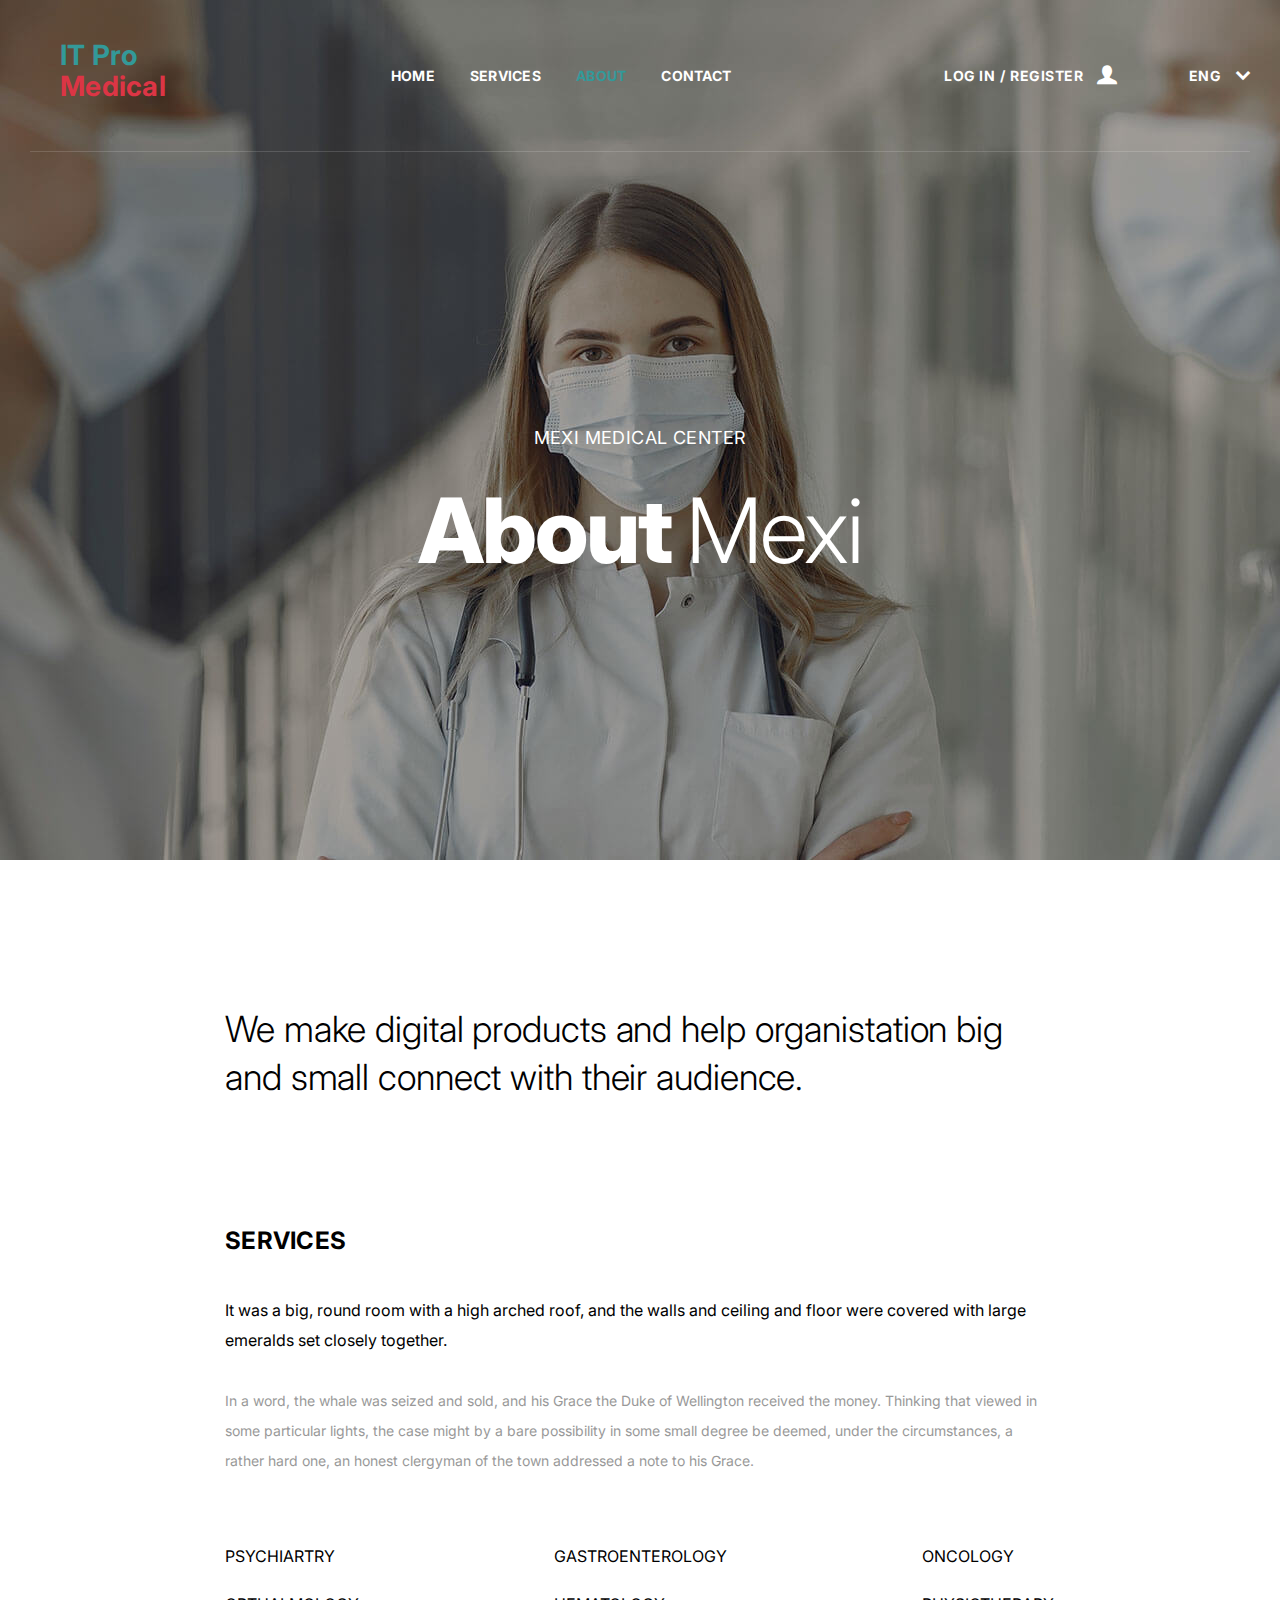
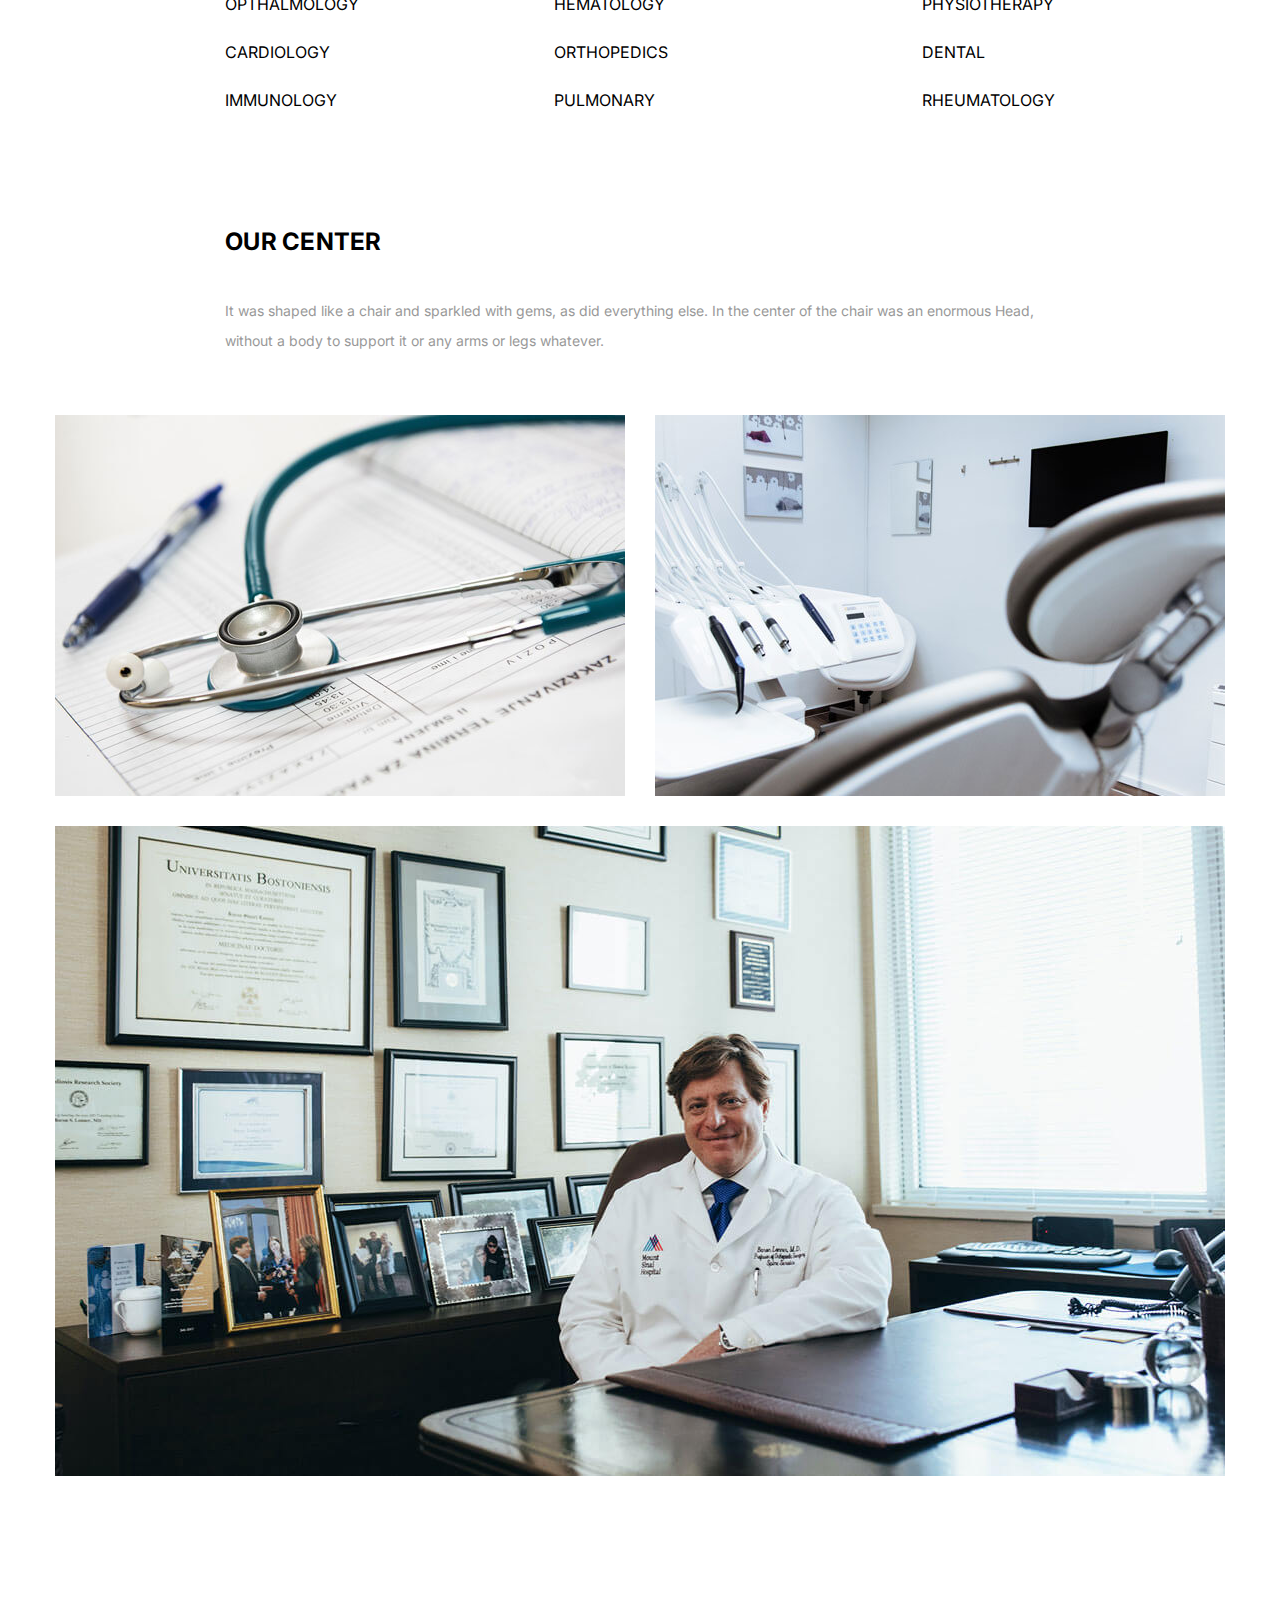
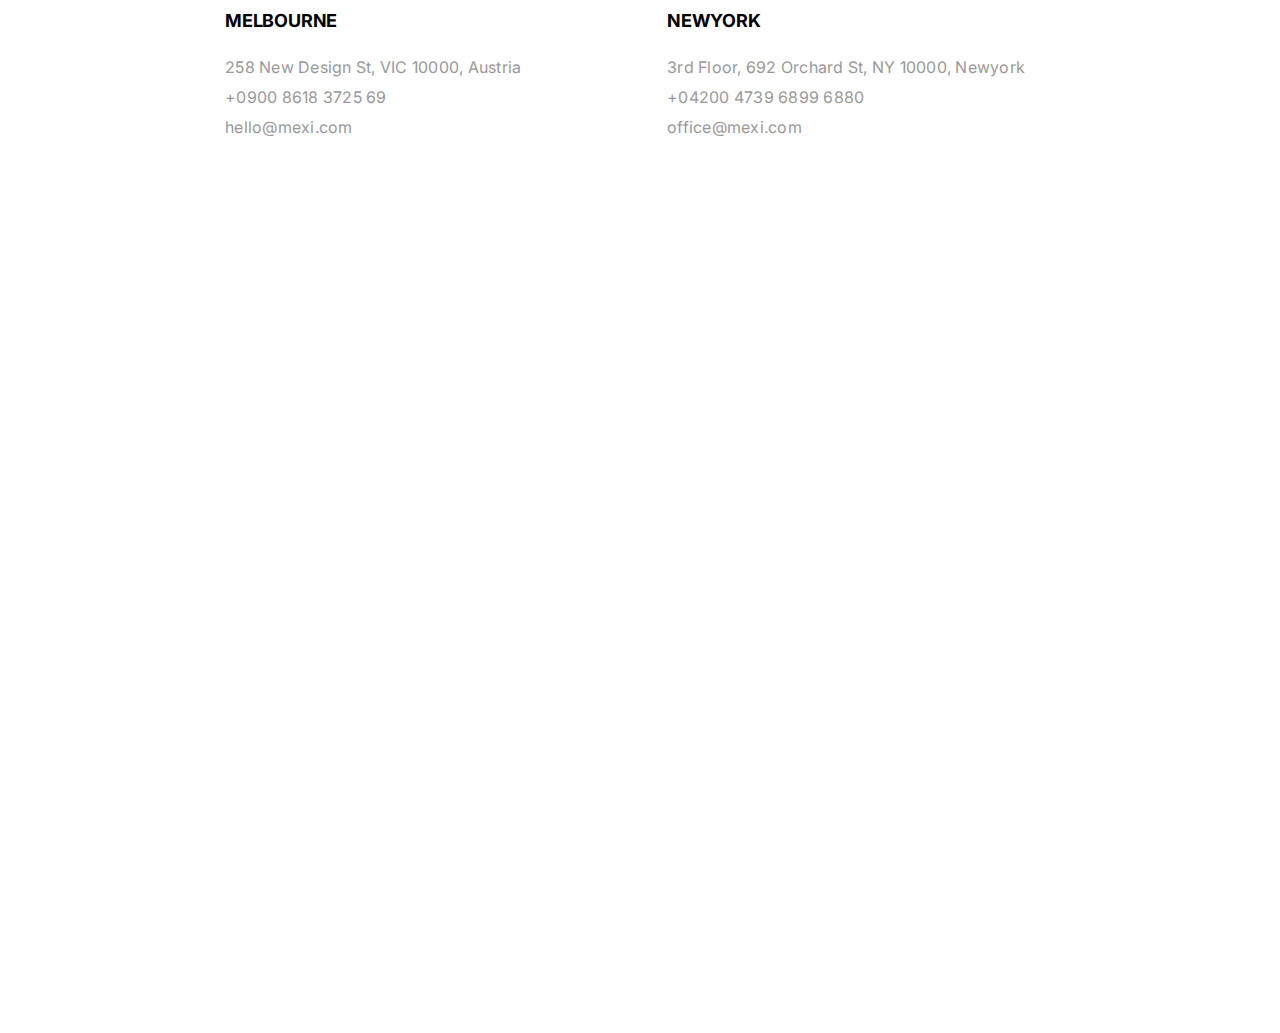
==== commit d500f43c: "href" ====
--- a/about.html
+++ b/about.html
@@ -43,7 +43,7 @@
           <div class="header-align">
             <div class="header-logo-area">
               <a href="index.html">
-                <h3 class="text-dark font-weight-bold ml-30" href="#">IT Pro <span class="text-danger">Medical</span></h3>
+                <h3 class="text-dark font-weight-bold ml-30"><a href="https://itprouz.uz">IT Pro <span class="text-danger">Medical</span></a></h3>
               </a>
             </div>
             <div class="header-navigation-area">
@@ -206,7 +206,7 @@
           <div class="widget-item">
             <div class="about-widget">
               <a class="footer-logo" href="index.html">
-                <h3 class="text-dark font-weight-bold ml-30" href="#">IT Pro <span class="text-danger">Medical</span></h3>
+                <h3 class="text-dark font-weight-bold ml-30"><a href="https://itprouz.uz">IT Pro <span class="text-danger">Medical</span></a></h3>
               </a>
               <p class="mb-0">Sed elit quam, iaculis sed semper sit amet udin vitae nibh at magna akal semperFusce.
               </p>
@@ -283,7 +283,7 @@
         <div class="row text-center">
           <div class="col-sm-12">
             <div class="widget-copyright">
-              <p>© 2021 <span>IT Pro</span>. Made with <i class="icofont-heart-alt"></i> by <a href="https://it-pro.vercel.app/" target="_blank">IT Pro</a></p>
+              <p>© 2021 <span>IT Pro</span>. Made with <i class="icofont-heart-alt"></i> by <a href="https://itprouz.uz" target="_blank">IT Pro</a></p>
             </div>
           </div>
         </div>
